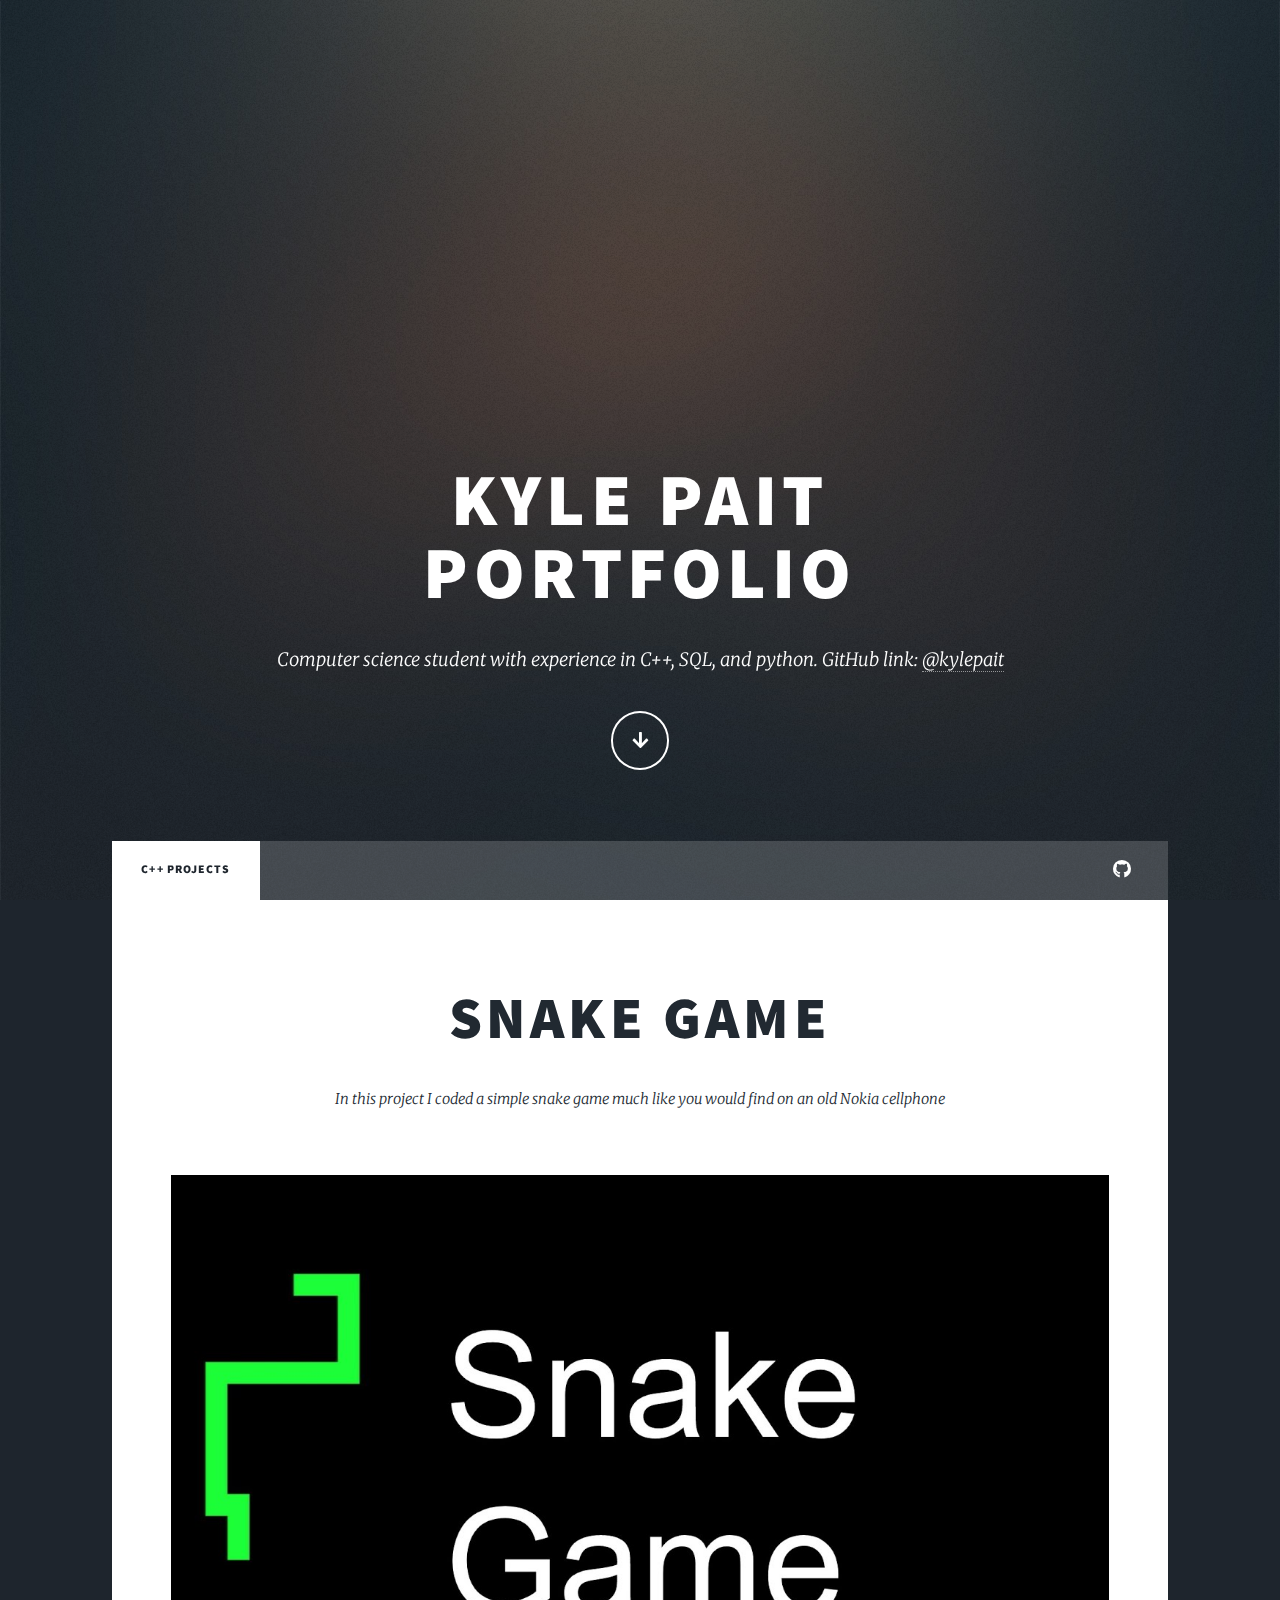
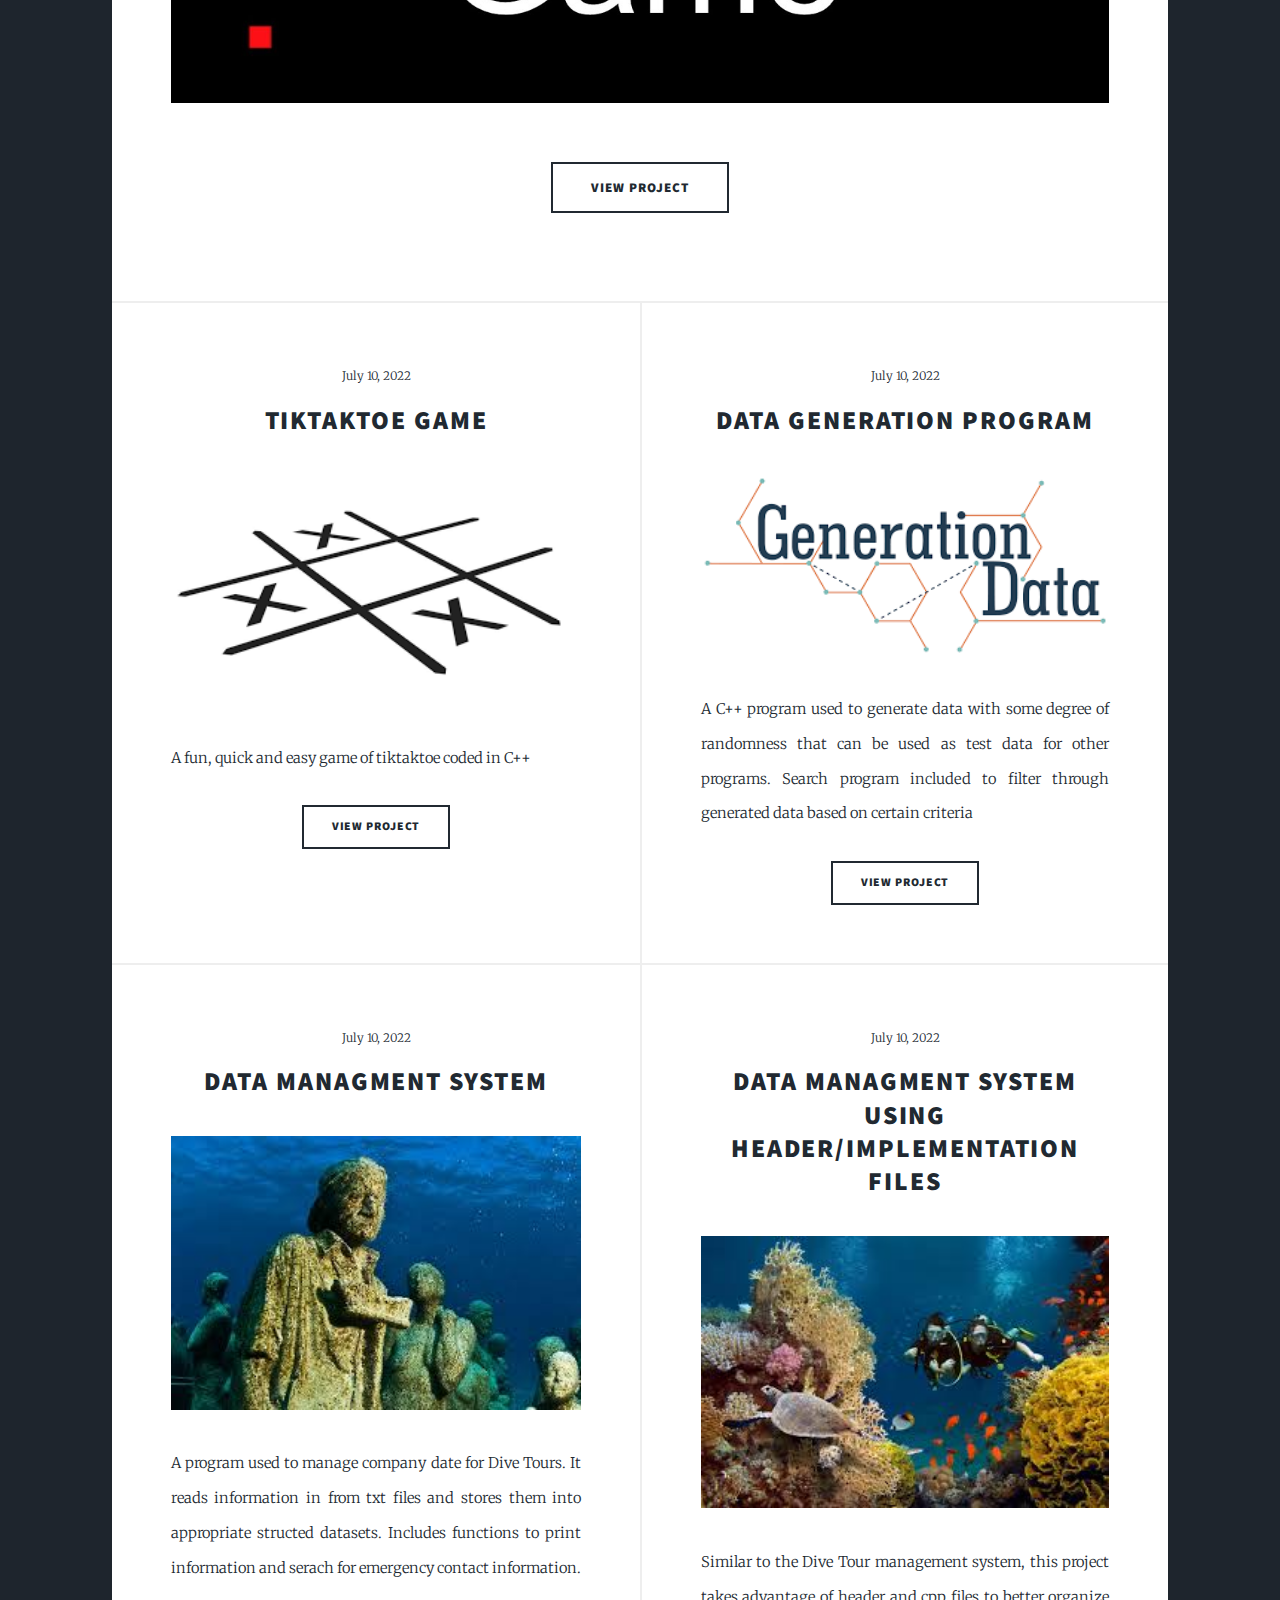
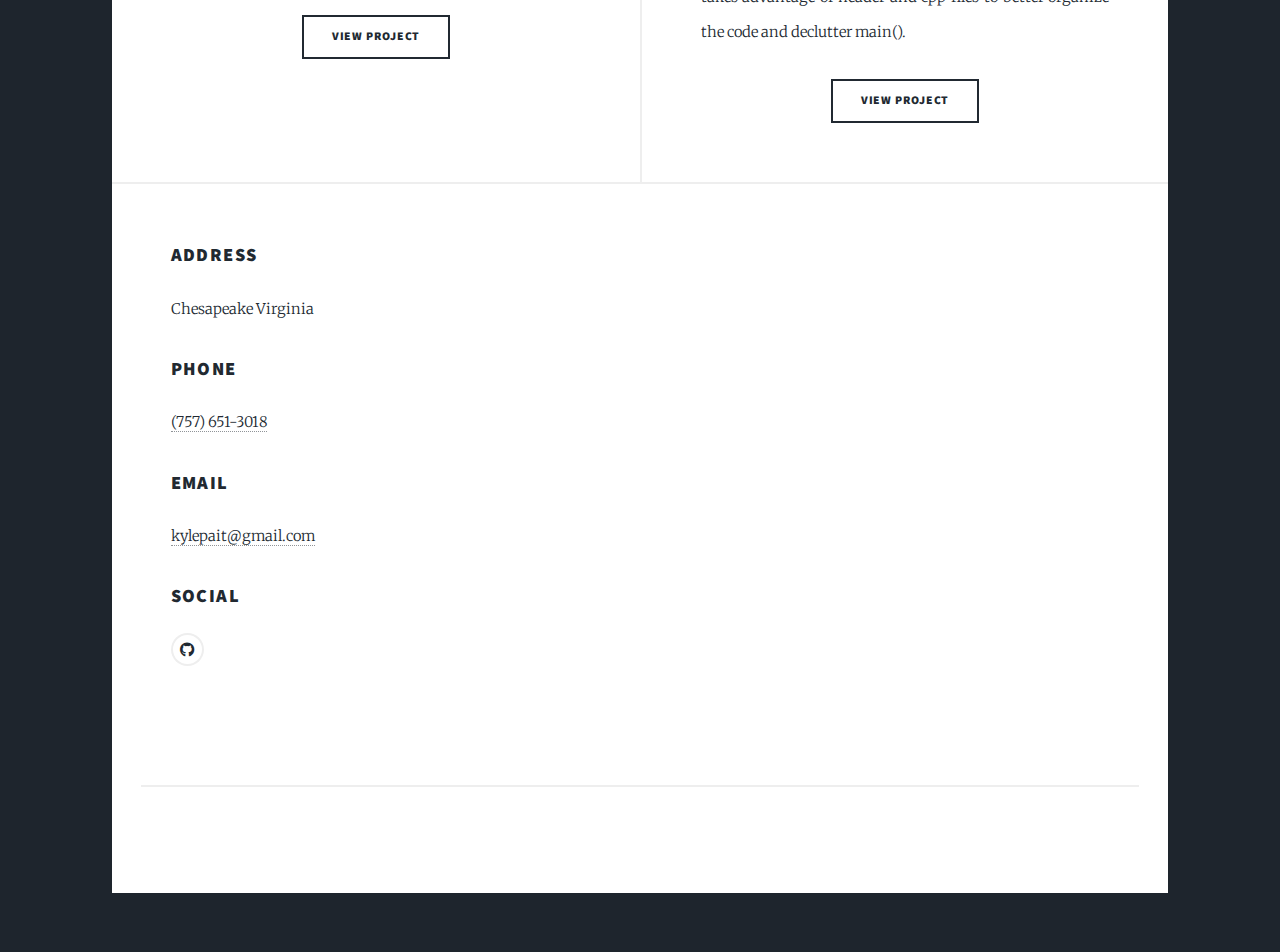
==== index.html @ 6a014886 "Add files via upload" ====
<!DOCTYPE HTML>
<!--
	Massively by HTML5 UP
	html5up.net | @ajlkn
	Free for personal and commercial use under the CCA 3.0 license (html5up.net/license)
-->
<html>
	<head>
		<title>Kyle Pait Portfolio</title>
		<meta charset="utf-8" />
		<meta name="viewport" content="width=device-width, initial-scale=1, user-scalable=no" />
		<link rel="stylesheet" href="assets/css/main.css" />
		<noscript><link rel="stylesheet" href="assets/css/noscript.css" /></noscript>
	</head>
	<body class="is-preload">

		<!-- Wrapper -->
			<div id="wrapper" class="fade-in">

				<!-- Intro -->
					<div id="intro">
						<h1>Kyle Pait<br />
						Portfolio</h1>
						<p>Computer science student with experience in C++, SQL, and python. GitHub link: <a href="https://github.com/kylepait">@kylepait</a>
						
						<ul class="actions">
							<li><a href="#header" class="button icon solid solo fa-arrow-down scrolly">Continue</a></li>
						</ul>
					</div>

				<!-- Header -->
					<header id="header">
						<a href="index.html" class="logo">Welcome</a>
					</header>

				<!-- Nav -->
					<nav id="nav">
						<ul class="links">
							<li class="active"><a href="index.html">C++ Projects</a></li>
							<!-- <li><a href="generic.html">Generic Page</a></li>
							<li><a href="elements.html">Elements Reference</a></li> -->
						</ul>
						<ul class="icons">
							<li><a href="https://github.com/kylepait" class="icon brands fa-github"><span class="label">GitHub</span></a></li>
						</ul>
					</nav>

				<!-- Main -->
					<div id="main">

						<!-- Featured Post -->
							<article class="post featured">
								<header class="major">
									<h2><a href="https://github.com/kylepait/SnakeGame">Snake Game<br />
									</a></h2>
									<p>In this project I coded a simple snake game much
										 like you would find on an old Nokia cellphone</p>
								</header>
								<a href="https://github.com/kylepait/SnakeGame" class="image main"><img src="images/snakegame.jpg" alt="" /></a>
								<ul class="actions special">
									<li><a href="https://github.com/kylepait/SnakeGame" class="button large">View Project</a></li>
								</ul>
							</article>

						<!-- Posts -->
							<section class="posts">
								<article>
									<header>
										<span class="date">July 10, 2022</span>
										<h2><a href="https://github.com/kylepait/TikTakToe-Game">TikTakToe Game<br />
										</a></h2>
									</header>
									<a href="https://github.com/kylepait/TikTakToe-Game" class="image fit"><img src="images/tiktaktoe.png" alt="" /></a>
									<p>A fun, quick and easy game of tiktaktoe coded in C++</p>
									<ul class="actions special">
										<li><a href="https://github.com/kylepait/TikTakToe-Game" class="button">View Project</a></li>
									</ul>
								</article>
								<article>
									<header>
										<span class="date">July 10, 2022</span>
										<h2><a href="https://github.com/kylepait/DataGeneration">Data Generation Program<br />
										</a></h2>
									</header>
									<a href="https://github.com/kylepait/DataGeneration" class="image fit"><img src="images/datageneration.png" alt="" /></a>
									<p>A C++ program used to generate data with some degree of randomness that can be used as test data for other programs.
										 Search program included to filter through generated data based on certain criteria</p>
									<ul class="actions special">
										<li><a href="https://github.com/kylepait/DataGeneration" class="button">View Project</a></li>
									</ul>
								</article>
								<article>
									<header>
										<span class="date">July 10, 2022</span>
										<h2><a href="https://github.com/kylepait/DiveTourManagementSystem">Data Managment System<br />
										</a></h2>
									</header>
									<a href="https://github.com/kylepait/DiveTourManagementSystem" class="image fit"><img src="images/divetours.jpg" alt="" /></a>
									<p>A program used to manage company date for Dive Tours. It reads information in from txt files and stores them into appropriate structed datasets.
										Includes functions to print information and serach for emergency contact information. 
									</p>
									<ul class="actions special">
										<li><a href="https://github.com/kylepait/DiveTourManagementSystem" class="button">View Project</a></li>
									</ul>
								</article>
								<article>
									<header>
										<span class="date">July 10, 2022</span>
										<h2><a href="https://github.com/kylepait/DiveTourManagamentSysytem-2-">Data Managment System Using Header/Implementation Files<br />
										</a></h2>
									</header>
									<a href="https://github.com/kylepait/DiveTourManagamentSysytem-2-" class="image fit"><img src="images/divetours2.jpg" alt="" /></a>
									<p>Similar to the Dive Tour management system, this project takes advantage of header and cpp files to better organize the code and declutter main().</p>
									<ul class="actions special">
										<li><a href="https://github.com/kylepait/DiveTourManagamentSysytem-2-" class="button">View Project</a></li>
									</ul>
								</article>

	

							</section>
							




						<section class="split contact">
							<section class="alt">
								<h3>Address</h3>
								<p>
								Chesapeake Virginia</p>
							</section>
							<section>
								<h3>Phone</h3>
								<p><a href="#">(757) 651-3018</a></p>
							</section>
							<section>
								<h3>Email</h3>
								<p><a href="#">kylepait@gmail.com</a></p>
							</section>
							<section>
								<h3>Social</h3>
								<ul class="icons alt">

									<li><a href="https://github.com/kylepait" class="icon brands alt fa-github"><span class="label">GitHub</span></a></li>
								</ul>
							</section>
						</section>
					</footer>

				<!-- Copyright -->
					<div id="copyright">
						<ul><li>&copy; Untitled</li><li>Design: <a href="https://html5up.net">HTML5 UP</a></li></ul>
					</div>

			</div>

		<!-- Scripts -->
			<script src="assets/js/jquery.min.js"></script>
			<script src="assets/js/jquery.scrollex.min.js"></script>
			<script src="assets/js/jquery.scrolly.min.js"></script>
			<script src="assets/js/browser.min.js"></script>
			<script src="assets/js/breakpoints.min.js"></script>
			<script src="assets/js/util.js"></script>
			<script src="assets/js/main.js"></script>

	</body>
</html>
---- assets/css/main.css ----
@import url(fontawesome-all.min.css);
@import url("https://fonts.googleapis.com/css?family=Merriweather:300,700,300italic,700italic|Source+Sans+Pro:900");

/*
	Massively by HTML5 UP
	html5up.net | @ajlkn
	Free for personal and commercial use under the CCA 3.0 license (html5up.net/license)
*/

html, body, div, span, applet, object,
iframe, h1, h2, h3, h4, h5, h6, p, blockquote,
pre, a, abbr, acronym, address, big, cite,
code, del, dfn, em, img, ins, kbd, q, s, samp,
small, strike, strong, sub, sup, tt, var, b,
u, i, center, dl, dt, dd, ol, ul, li, fieldset,
form, label, legend, table, caption, tbody,
tfoot, thead, tr, th, td, article, aside,
canvas, details, embed, figure, figcaption,
footer, header, hgroup, menu, nav, output, ruby,
section, summary, time, mark, audio, video {
	margin: 0;
	padding: 0;
	border: 0;
	font-size: 100%;
	font: inherit;
	vertical-align: baseline;}

article, aside, details, figcaption, figure,
footer, header, hgroup, menu, nav, section {
	display: block;}

body {
	line-height: 1;
}

ol, ul {
	list-style: none;
}

blockquote, q {
	quotes: none;
}

	blockquote:before, blockquote:after, q:before, q:after {
		content: '';
		content: none;
	}

table {
	border-collapse: collapse;
	border-spacing: 0;
}

body {
	-webkit-text-size-adjust: none;
}

mark {
	background-color: transparent;
	color: inherit;
}

input::-moz-focus-inner {
	border: 0;
	padding: 0;
}

input, select, textarea {
	-moz-appearance: none;
	-webkit-appearance: none;
	-ms-appearance: none;
	appearance: none;
}

/* Basic */

	@-ms-viewport {
		width: device-width;
	}

	body {
		-ms-overflow-style: scrollbar;
	}

	@media screen and (max-width: 480px) {

		html, body {
			min-width: 320px;
		}

	}

	html {
		box-sizing: border-box;
	}

	*, *:before, *:after {
		box-sizing: inherit;
	}

	body {
		background-color: #1e252d;
	}

		body.is-preload *, body.is-preload *:before, body.is-preload *:after {
			-moz-animation: none !important;
			-webkit-animation: none !important;
			-ms-animation: none !important;
			animation: none !important;
			-moz-transition: none !important;
			-webkit-transition: none !important;
			-ms-transition: none !important;
			transition: none !important;
		}

/* Type */

	html {
		font-size: 16pt;
	}

		@media screen and (max-width: 1680px) {

			html {
				font-size: 12pt;
			}

		}

		@media screen and (max-width: 1280px) {

			html {
				font-size: 11pt;
			}

		}

		@media screen and (max-width: 360px) {

			html {
				font-size: 10pt;
			}

		}

	body {
		color: #212931;
	}

	body, input, select, textarea {
		font-family: "Merriweather", Georgia, serif;
		font-weight: 300;
		font-size: 1rem;
		line-height: 2.375;
	}

	a {
		-moz-transition: color 0.2s ease-in-out, background-color 0.2s ease-in-out, border-color 0.2s ease-in-out, box-shadow 0.2s ease-in-out;
		-webkit-transition: color 0.2s ease-in-out, background-color 0.2s ease-in-out, border-color 0.2s ease-in-out, box-shadow 0.2s ease-in-out;
		-ms-transition: color 0.2s ease-in-out, background-color 0.2s ease-in-out, border-color 0.2s ease-in-out, box-shadow 0.2s ease-in-out;
		transition: color 0.2s ease-in-out, background-color 0.2s ease-in-out, border-color 0.2s ease-in-out, box-shadow 0.2s ease-in-out;
		border-bottom: dotted 1px;
		text-decoration: none;
	}

		a:hover {
			border-bottom-color: transparent;
		}

	strong, b {
		font-weight: 600;
	}

	em, i {
		font-style: italic;
	}

	p {
		text-align: justify;
		margin: 0 0 2rem 0;
	}

	h1, h2, h3, h4, h5, h6 {
		font-family: "Source Sans Pro", Helvetica, sans-serif;
		font-weight: 900;
		line-height: 1.5;
		letter-spacing: 0.075em;
		text-transform: uppercase;
		margin: 0 0 1rem 0;
	}

		h1 a, h2 a, h3 a, h4 a, h5 a, h6 a {
			border-bottom: 0;
			color: inherit;
			text-decoration: none;
		}

	h1 {
		font-size: 4rem;
		line-height: 1.1;
		margin: 0 0 2rem 0;
	}

	h2 {
		font-size: 1.75rem;
		line-height: 1.3;
		margin: 0 0 1.5rem 0;
	}

	h3 {
		font-size: 1.25rem;
		margin: 0 0 1.5rem 0;
	}

	h4 {
		font-size: 1rem;
	}

	h5 {
		font-size: 0.9rem;
	}

	h6 {
		font-size: 0.8rem;
	}

	sub {
		font-size: 0.8rem;
		position: relative;
		top: 0.5rem;
	}

	sup {
		font-size: 0.8rem;
		position: relative;
		top: -0.5rem;
	}

	blockquote {
		border-left: solid 4px;
		font-style: italic;
		margin: 0 0 2rem 0;
		padding: 0.5rem 0 0.5rem 2rem;
	}

	code {
		border: solid 2px;
		font-family: "Courier New", monospace;
		font-size: 0.9rem;
		margin: 0 0.25rem;
		padding: 0.25rem 0.65rem;
	}

	pre {
		-webkit-overflow-scrolling: touch;
		font-family: "Courier New", monospace;
		font-size: 0.9rem;
		margin: 0 0 2rem 0;
	}

		pre code {
			display: block;
			line-height: 1.75;
			padding: 1rem 1.5rem;
			overflow-x: auto;
		}

	hr {
		border: 0;
		border-bottom: solid 2px;
		margin: 3rem 0;
	}

		hr.major {
			margin: 5rem 0;
		}

	.align-left {
		text-align: left;
	}

	.align-center {
		text-align: center;
	}

	.align-right {
		text-align: right;
	}

	input, select, textarea {
		color: #212931;
	}

	a {
		color: #212931;
		border-bottom-color: rgba(33, 41, 49, 0.5);
	}

		a:hover {
			border-bottom-color: transparent;
			color: #18bfef !important;
		}

	strong, b {
		color: #212931;
	}

	h1, h2, h3, h4, h5, h6 {
		color: #212931;
	}

	blockquote {
		border-left-color: #eeeeee;
	}

	code {
		background: rgba(220, 220, 220, 0.25);
		border-color: #eeeeee;
	}

	hr {
		border-bottom-color: #eeeeee;
	}

/* Row */

	.row {
		display: flex;
		flex-wrap: wrap;
		box-sizing: border-box;
		align-items: stretch;
	}

		.row > * {
			box-sizing: border-box;
		}

		.row.gtr-uniform > * > :last-child {
			margin-bottom: 0;
		}

		.row.aln-left {
			justify-content: flex-start;
		}

		.row.aln-center {
			justify-content: center;
		}

		.row.aln-right {
			justify-content: flex-end;
		}

		.row.aln-top {
			align-items: flex-start;
		}

		.row.aln-middle {
			align-items: center;
		}

		.row.aln-bottom {
			align-items: flex-end;
		}

		.row > .imp {
			order: -1;
		}

		.row > .col-1 {
			width: 8.33333%;
		}

		.row > .off-1 {
			margin-left: 8.33333%;
		}

		.row > .col-2 {
			width: 16.66667%;
		}

		.row > .off-2 {
			margin-left: 16.66667%;
		}

		.row > .col-3 {
			width: 25%;
		}

		.row > .off-3 {
			margin-left: 25%;
		}

		.row > .col-4 {
			width: 33.33333%;
		}

		.row > .off-4 {
			margin-left: 33.33333%;
		}

		.row > .col-5 {
			width: 41.66667%;
		}

		.row > .off-5 {
			margin-left: 41.66667%;
		}

		.row > .col-6 {
			width: 50%;
		}

		.row > .off-6 {
			margin-left: 50%;
		}

		.row > .col-7 {
			width: 58.33333%;
		}

		.row > .off-7 {
			margin-left: 58.33333%;
		}

		.row > .col-8 {
			width: 66.66667%;
		}

		.row > .off-8 {
			margin-left: 66.66667%;
		}

		.row > .col-9 {
			width: 75%;
		}

		.row > .off-9 {
			margin-left: 75%;
		}

		.row > .col-10 {
			width: 83.33333%;
		}

		.row > .off-10 {
			margin-left: 83.33333%;
		}

		.row > .col-11 {
			width: 91.66667%;
		}

		.row > .off-11 {
			margin-left: 91.66667%;
		}

		.row > .col-12 {
			width: 100%;
		}

		.row > .off-12 {
			margin-left: 100%;
		}

		.row.gtr-0 {
			margin-top: 0;
			margin-left: 0rem;
		}

			.row.gtr-0 > * {
				padding: 0 0 0 0rem;
			}

			.row.gtr-0.gtr-uniform {
				margin-top: 0rem;
			}

				.row.gtr-0.gtr-uniform > * {
					padding-top: 0rem;
				}

		.row.gtr-25 {
			margin-top: 0;
			margin-left: -0.375rem;
		}

			.row.gtr-25 > * {
				padding: 0 0 0 0.375rem;
			}

			.row.gtr-25.gtr-uniform {
				margin-top: -0.375rem;
			}

				.row.gtr-25.gtr-uniform > * {
					padding-top: 0.375rem;
				}

		.row.gtr-50 {
			margin-top: 0;
			margin-left: -0.75rem;
		}

			.row.gtr-50 > * {
				padding: 0 0 0 0.75rem;
			}

			.row.gtr-50.gtr-uniform {
				margin-top: -0.75rem;
			}

				.row.gtr-50.gtr-uniform > * {
					padding-top: 0.75rem;
				}

		.row {
			margin-top: 0;
			margin-left: -1.5rem;
		}

			.row > * {
				padding: 0 0 0 1.5rem;
			}

			.row.gtr-uniform {
				margin-top: -1.5rem;
			}

				.row.gtr-uniform > * {
					padding-top: 1.5rem;
				}

		.row.gtr-150 {
			margin-top: 0;
			margin-left: -2.25rem;
		}

			.row.gtr-150 > * {
				padding: 0 0 0 2.25rem;
			}

			.row.gtr-150.gtr-uniform {
				margin-top: -2.25rem;
			}

				.row.gtr-150.gtr-uniform > * {
					padding-top: 2.25rem;
				}

		.row.gtr-200 {
			margin-top: 0;
			margin-left: -3rem;
		}

			.row.gtr-200 > * {
				padding: 0 0 0 3rem;
			}

			.row.gtr-200.gtr-uniform {
				margin-top: -3rem;
			}

				.row.gtr-200.gtr-uniform > * {
					padding-top: 3rem;
				}

		@media screen and (max-width: 1680px) {

			.row {
				display: flex;
				flex-wrap: wrap;
				box-sizing: border-box;
				align-items: stretch;
			}

				.row > * {
					box-sizing: border-box;
				}

				.row.gtr-uniform > * > :last-child {
					margin-bottom: 0;
				}

				.row.aln-left {
					justify-content: flex-start;
				}

				.row.aln-center {
					justify-content: center;
				}

				.row.aln-right {
					justify-content: flex-end;
				}

				.row.aln-top {
					align-items: flex-start;
				}

				.row.aln-middle {
					align-items: center;
				}

				.row.aln-bottom {
					align-items: flex-end;
				}

				.row > .imp-xlarge {
					order: -1;
				}

				.row > .col-1-xlarge {
					width: 8.33333%;
				}

				.row > .off-1-xlarge {
					margin-left: 8.33333%;
				}

				.row > .col-2-xlarge {
					width: 16.66667%;
				}

				.row > .off-2-xlarge {
					margin-left: 16.66667%;
				}

				.row > .col-3-xlarge {
					width: 25%;
				}

				.row > .off-3-xlarge {
					margin-left: 25%;
				}

				.row > .col-4-xlarge {
					width: 33.33333%;
				}

				.row > .off-4-xlarge {
					margin-left: 33.33333%;
				}

				.row > .col-5-xlarge {
					width: 41.66667%;
				}

				.row > .off-5-xlarge {
					margin-left: 41.66667%;
				}

				.row > .col-6-xlarge {
					width: 50%;
				}

				.row > .off-6-xlarge {
					margin-left: 50%;
				}

				.row > .col-7-xlarge {
					width: 58.33333%;
				}

				.row > .off-7-xlarge {
					margin-left: 58.33333%;
				}

				.row > .col-8-xlarge {
					width: 66.66667%;
				}

				.row > .off-8-xlarge {
					margin-left: 66.66667%;
				}

				.row > .col-9-xlarge {
					width: 75%;
				}

				.row > .off-9-xlarge {
					margin-left: 75%;
				}

				.row > .col-10-xlarge {
					width: 83.33333%;
				}

				.row > .off-10-xlarge {
					margin-left: 83.33333%;
				}

				.row > .col-11-xlarge {
					width: 91.66667%;
				}

				.row > .off-11-xlarge {
					margin-left: 91.66667%;
				}

				.row > .col-12-xlarge {
					width: 100%;
				}

				.row > .off-12-xlarge {
					margin-left: 100%;
				}

				.row.gtr-0 {
					margin-top: 0;
					margin-left: 0rem;
				}

					.row.gtr-0 > * {
						padding: 0 0 0 0rem;
					}

					.row.gtr-0.gtr-uniform {
						margin-top: 0rem;
					}

						.row.gtr-0.gtr-uniform > * {
							padding-top: 0rem;
						}

				.row.gtr-25 {
					margin-top: 0;
					margin-left: -0.375rem;
				}

					.row.gtr-25 > * {
						padding: 0 0 0 0.375rem;
					}

					.row.gtr-25.gtr-uniform {
						margin-top: -0.375rem;
					}

						.row.gtr-25.gtr-uniform > * {
							padding-top: 0.375rem;
						}

				.row.gtr-50 {
					margin-top: 0;
					margin-left: -0.75rem;
				}

					.row.gtr-50 > * {
						padding: 0 0 0 0.75rem;
					}

					.row.gtr-50.gtr-uniform {
						margin-top: -0.75rem;
					}

						.row.gtr-50.gtr-uniform > * {
							padding-top: 0.75rem;
						}

				.row {
					margin-top: 0;
					margin-left: -1.5rem;
				}

					.row > * {
						padding: 0 0 0 1.5rem;
					}

					.row.gtr-uniform {
						margin-top: -1.5rem;
					}

						.row.gtr-uniform > * {
							padding-top: 1.5rem;
						}

				.row.gtr-150 {
					margin-top: 0;
					margin-left: -2.25rem;
				}

					.row.gtr-150 > * {
						padding: 0 0 0 2.25rem;
					}

					.row.gtr-150.gtr-uniform {
						margin-top: -2.25rem;
					}

						.row.gtr-150.gtr-uniform > * {
							padding-top: 2.25rem;
						}

				.row.gtr-200 {
					margin-top: 0;
					margin-left: -3rem;
				}

					.row.gtr-200 > * {
						padding: 0 0 0 3rem;
					}

					.row.gtr-200.gtr-uniform {
						margin-top: -3rem;
					}

						.row.gtr-200.gtr-uniform > * {
							padding-top: 3rem;
						}

		}

		@media screen and (max-width: 1280px) {

			.row {
				display: flex;
				flex-wrap: wrap;
				box-sizing: border-box;
				align-items: stretch;
			}

				.row > * {
					box-sizing: border-box;
				}

				.row.gtr-uniform > * > :last-child {
					margin-bottom: 0;
				}

				.row.aln-left {
					justify-content: flex-start;
				}

				.row.aln-center {
					justify-content: center;
				}

				.row.aln-right {
					justify-content: flex-end;
				}

				.row.aln-top {
					align-items: flex-start;
				}

				.row.aln-middle {
					align-items: center;
				}

				.row.aln-bottom {
					align-items: flex-end;
				}

				.row > .imp-large {
					order: -1;
				}

				.row > .col-1-large {
					width: 8.33333%;
				}

				.row > .off-1-large {
					margin-left: 8.33333%;
				}

				.row > .col-2-large {
					width: 16.66667%;
				}

				.row > .off-2-large {
					margin-left: 16.66667%;
				}

				.row > .col-3-large {
					width: 25%;
				}

				.row > .off-3-large {
					margin-left: 25%;
				}

				.row > .col-4-large {
					width: 33.33333%;
				}

				.row > .off-4-large {
					margin-left: 33.33333%;
				}

				.row > .col-5-large {
					width: 41.66667%;
				}

				.row > .off-5-large {
					margin-left: 41.66667%;
				}

				.row > .col-6-large {
					width: 50%;
				}

				.row > .off-6-large {
					margin-left: 50%;
				}

				.row > .col-7-large {
					width: 58.33333%;
				}

				.row > .off-7-large {
					margin-left: 58.33333%;
				}

				.row > .col-8-large {
					width: 66.66667%;
				}

				.row > .off-8-large {
					margin-left: 66.66667%;
				}

				.row > .col-9-large {
					width: 75%;
				}

				.row > .off-9-large {
					margin-left: 75%;
				}

				.row > .col-10-large {
					width: 83.33333%;
				}

				.row > .off-10-large {
					margin-left: 83.33333%;
				}

				.row > .col-11-large {
					width: 91.66667%;
				}

				.row > .off-11-large {
					margin-left: 91.66667%;
				}

				.row > .col-12-large {
					width: 100%;
				}

				.row > .off-12-large {
					margin-left: 100%;
				}

				.row.gtr-0 {
					margin-top: 0;
					margin-left: 0rem;
				}

					.row.gtr-0 > * {
						padding: 0 0 0 0rem;
					}

					.row.gtr-0.gtr-uniform {
						margin-top: 0rem;
					}

						.row.gtr-0.gtr-uniform > * {
							padding-top: 0rem;
						}

				.row.gtr-25 {
					margin-top: 0;
					margin-left: -0.375rem;
				}

					.row.gtr-25 > * {
						padding: 0 0 0 0.375rem;
					}

					.row.gtr-25.gtr-uniform {
						margin-top: -0.375rem;
					}

						.row.gtr-25.gtr-uniform > * {
							padding-top: 0.375rem;
						}

				.row.gtr-50 {
					margin-top: 0;
					margin-left: -0.75rem;
				}

					.row.gtr-50 > * {
						padding: 0 0 0 0.75rem;
					}

					.row.gtr-50.gtr-uniform {
						margin-top: -0.75rem;
					}

						.row.gtr-50.gtr-uniform > * {
							padding-top: 0.75rem;
						}

				.row {
					margin-top: 0;
					margin-left: -1.5rem;
				}

					.row > * {
						padding: 0 0 0 1.5rem;
					}

					.row.gtr-uniform {
						margin-top: -1.5rem;
					}

						.row.gtr-uniform > * {
							padding-top: 1.5rem;
						}

				.row.gtr-150 {
					margin-top: 0;
					margin-left: -2.25rem;
				}

					.row.gtr-150 > * {
						padding: 0 0 0 2.25rem;
					}

					.row.gtr-150.gtr-uniform {
						margin-top: -2.25rem;
					}

						.row.gtr-150.gtr-uniform > * {
							padding-top: 2.25rem;
						}

				.row.gtr-200 {
					margin-top: 0;
					margin-left: -3rem;
				}

					.row.gtr-200 > * {
						padding: 0 0 0 3rem;
					}

					.row.gtr-200.gtr-uniform {
						margin-top: -3rem;
					}

						.row.gtr-200.gtr-uniform > * {
							padding-top: 3rem;
						}

		}

		@media screen and (max-width: 980px) {

			.row {
				display: flex;
				flex-wrap: wrap;
				box-sizing: border-box;
				align-items: stretch;
			}

				.row > * {
					box-sizing: border-box;
				}

				.row.gtr-uniform > * > :last-child {
					margin-bottom: 0;
				}

				.row.aln-left {
					justify-content: flex-start;
				}

				.row.aln-center {
					justify-content: center;
				}

				.row.aln-right {
					justify-content: flex-end;
				}

				.row.aln-top {
					align-items: flex-start;
				}

				.row.aln-middle {
					align-items: center;
				}

				.row.aln-bottom {
					align-items: flex-end;
				}

				.row > .imp-medium {
					order: -1;
				}

				.row > .col-1-medium {
					width: 8.33333%;
				}

				.row > .off-1-medium {
					margin-left: 8.33333%;
				}

				.row > .col-2-medium {
					width: 16.66667%;
				}

				.row > .off-2-medium {
					margin-left: 16.66667%;
				}

				.row > .col-3-medium {
					width: 25%;
				}

				.row > .off-3-medium {
					margin-left: 25%;
				}

				.row > .col-4-medium {
					width: 33.33333%;
				}

				.row > .off-4-medium {
					margin-left: 33.33333%;
				}

				.row > .col-5-medium {
					width: 41.66667%;
				}

				.row > .off-5-medium {
					margin-left: 41.66667%;
				}

				.row > .col-6-medium {
					width: 50%;
				}

				.row > .off-6-medium {
					margin-left: 50%;
				}

				.row > .col-7-medium {
					width: 58.33333%;
				}

				.row > .off-7-medium {
					margin-left: 58.33333%;
				}

				.row > .col-8-medium {
					width: 66.66667%;
				}

				.row > .off-8-medium {
					margin-left: 66.66667%;
				}

				.row > .col-9-medium {
					width: 75%;
				}

				.row > .off-9-medium {
					margin-left: 75%;
				}

				.row > .col-10-medium {
					width: 83.33333%;
				}

				.row > .off-10-medium {
					margin-left: 83.33333%;
				}

				.row > .col-11-medium {
					width: 91.66667%;
				}

				.row > .off-11-medium {
					margin-left: 91.66667%;
				}

				.row > .col-12-medium {
					width: 100%;
				}

				.row > .off-12-medium {
					margin-left: 100%;
				}

				.row.gtr-0 {
					margin-top: 0;
					margin-left: 0rem;
				}

					.row.gtr-0 > * {
						padding: 0 0 0 0rem;
					}

					.row.gtr-0.gtr-uniform {
						margin-top: 0rem;
					}

						.row.gtr-0.gtr-uniform > * {
							padding-top: 0rem;
						}

				.row.gtr-25 {
					margin-top: 0;
					margin-left: -0.375rem;
				}

					.row.gtr-25 > * {
						padding: 0 0 0 0.375rem;
					}

					.row.gtr-25.gtr-uniform {
						margin-top: -0.375rem;
					}

						.row.gtr-25.gtr-uniform > * {
							padding-top: 0.375rem;
						}

				.row.gtr-50 {
					margin-top: 0;
					margin-left: -0.75rem;
				}

					.row.gtr-50 > * {
						padding: 0 0 0 0.75rem;
					}

					.row.gtr-50.gtr-uniform {
						margin-top: -0.75rem;
					}

						.row.gtr-50.gtr-uniform > * {
							padding-top: 0.75rem;
						}

				.row {
					margin-top: 0;
					margin-left: -1.5rem;
				}

					.row > * {
						padding: 0 0 0 1.5rem;
					}

					.row.gtr-uniform {
						margin-top: -1.5rem;
					}

						.row.gtr-uniform > * {
							padding-top: 1.5rem;
						}

				.row.gtr-150 {
					margin-top: 0;
					margin-left: -2.25rem;
				}

					.row.gtr-150 > * {
						padding: 0 0 0 2.25rem;
					}

					.row.gtr-150.gtr-uniform {
						margin-top: -2.25rem;
					}

						.row.gtr-150.gtr-uniform > * {
							padding-top: 2.25rem;
						}

				.row.gtr-200 {
					margin-top: 0;
					margin-left: -3rem;
				}

					.row.gtr-200 > * {
						padding: 0 0 0 3rem;
					}

					.row.gtr-200.gtr-uniform {
						margin-top: -3rem;
					}

						.row.gtr-200.gtr-uniform > * {
							padding-top: 3rem;
						}

		}

		@media screen and (max-width: 736px) {

			.row {
				display: flex;
				flex-wrap: wrap;
				box-sizing: border-box;
				align-items: stretch;
			}

				.row > * {
					box-sizing: border-box;
				}

				.row.gtr-uniform > * > :last-child {
					margin-bottom: 0;
				}

				.row.aln-left {
					justify-content: flex-start;
				}

				.row.aln-center {
					justify-content: center;
				}

				.row.aln-right {
					justify-content: flex-end;
				}

				.row.aln-top {
					align-items: flex-start;
				}

				.row.aln-middle {
					align-items: center;
				}

				.row.aln-bottom {
					align-items: flex-end;
				}

				.row > .imp-small {
					order: -1;
				}

				.row > .col-1-small {
					width: 8.33333%;
				}

				.row > .off-1-small {
					margin-left: 8.33333%;
				}

				.row > .col-2-small {
					width: 16.66667%;
				}

				.row > .off-2-small {
					margin-left: 16.66667%;
				}

				.row > .col-3-small {
					width: 25%;
				}

				.row > .off-3-small {
					margin-left: 25%;
				}

				.row > .col-4-small {
					width: 33.33333%;
				}

				.row > .off-4-small {
					margin-left: 33.33333%;
				}

				.row > .col-5-small {
					width: 41.66667%;
				}

				.row > .off-5-small {
					margin-left: 41.66667%;
				}

				.row > .col-6-small {
					width: 50%;
				}

				.row > .off-6-small {
					margin-left: 50%;
				}

				.row > .col-7-small {
					width: 58.33333%;
				}

				.row > .off-7-small {
					margin-left: 58.33333%;
				}

				.row > .col-8-small {
					width: 66.66667%;
				}

				.row > .off-8-small {
					margin-left: 66.66667%;
				}

				.row > .col-9-small {
					width: 75%;
				}

				.row > .off-9-small {
					margin-left: 75%;
				}

				.row > .col-10-small {
					width: 83.33333%;
				}

				.row > .off-10-small {
					margin-left: 83.33333%;
				}

				.row > .col-11-small {
					width: 91.66667%;
				}

				.row > .off-11-small {
					margin-left: 91.66667%;
				}

				.row > .col-12-small {
					width: 100%;
				}

				.row > .off-12-small {
					margin-left: 100%;
				}

				.row.gtr-0 {
					margin-top: 0;
					margin-left: 0rem;
				}

					.row.gtr-0 > * {
						padding: 0 0 0 0rem;
					}

					.row.gtr-0.gtr-uniform {
						margin-top: 0rem;
					}

						.row.gtr-0.gtr-uniform > * {
							padding-top: 0rem;
						}

				.row.gtr-25 {
					margin-top: 0;
					margin-left: -0.375rem;
				}

					.row.gtr-25 > * {
						padding: 0 0 0 0.375rem;
					}

					.row.gtr-25.gtr-uniform {
						margin-top: -0.375rem;
					}

						.row.gtr-25.gtr-uniform > * {
							padding-top: 0.375rem;
						}

				.row.gtr-50 {
					margin-top: 0;
					margin-left: -0.75rem;
				}

					.row.gtr-50 > * {
						padding: 0 0 0 0.75rem;
					}

					.row.gtr-50.gtr-uniform {
						margin-top: -0.75rem;
					}

						.row.gtr-50.gtr-uniform > * {
							padding-top: 0.75rem;
						}

				.row {
					margin-top: 0;
					margin-left: -1.5rem;
				}

					.row > * {
						padding: 0 0 0 1.5rem;
					}

					.row.gtr-uniform {
						margin-top: -1.5rem;
					}

						.row.gtr-uniform > * {
							padding-top: 1.5rem;
						}

				.row.gtr-150 {
					margin-top: 0;
					margin-left: -2.25rem;
				}

					.row.gtr-150 > * {
						padding: 0 0 0 2.25rem;
					}

					.row.gtr-150.gtr-uniform {
						margin-top: -2.25rem;
					}

						.row.gtr-150.gtr-uniform > * {
							padding-top: 2.25rem;
						}

				.row.gtr-200 {
					margin-top: 0;
					margin-left: -3rem;
				}

					.row.gtr-200 > * {
						padding: 0 0 0 3rem;
					}

					.row.gtr-200.gtr-uniform {
						margin-top: -3rem;
					}

						.row.gtr-200.gtr-uniform > * {
							padding-top: 3rem;
						}

		}

		@media screen and (max-width: 480px) {

			.row {
				display: flex;
				flex-wrap: wrap;
				box-sizing: border-box;
				align-items: stretch;
			}

				.row > * {
					box-sizing: border-box;
				}

				.row.gtr-uniform > * > :last-child {
					margin-bottom: 0;
				}

				.row.aln-left {
					justify-content: flex-start;
				}

				.row.aln-center {
					justify-content: center;
				}

				.row.aln-right {
					justify-content: flex-end;
				}

				.row.aln-top {
					align-items: flex-start;
				}

				.row.aln-middle {
					align-items: center;
				}

				.row.aln-bottom {
					align-items: flex-end;
				}

				.row > .imp-xsmall {
					order: -1;
				}

				.row > .col-1-xsmall {
					width: 8.33333%;
				}

				.row > .off-1-xsmall {
					margin-left: 8.33333%;
				}

				.row > .col-2-xsmall {
					width: 16.66667%;
				}

				.row > .off-2-xsmall {
					margin-left: 16.66667%;
				}

				.row > .col-3-xsmall {
					width: 25%;
				}

				.row > .off-3-xsmall {
					margin-left: 25%;
				}

				.row > .col-4-xsmall {
					width: 33.33333%;
				}

				.row > .off-4-xsmall {
					margin-left: 33.33333%;
				}

				.row > .col-5-xsmall {
					width: 41.66667%;
				}

				.row > .off-5-xsmall {
					margin-left: 41.66667%;
				}

				.row > .col-6-xsmall {
					width: 50%;
				}

				.row > .off-6-xsmall {
					margin-left: 50%;
				}

				.row > .col-7-xsmall {
					width: 58.33333%;
				}

				.row > .off-7-xsmall {
					margin-left: 58.33333%;
				}

				.row > .col-8-xsmall {
					width: 66.66667%;
				}

				.row > .off-8-xsmall {
					margin-left: 66.66667%;
				}

				.row > .col-9-xsmall {
					width: 75%;
				}

				.row > .off-9-xsmall {
					margin-left: 75%;
				}

				.row > .col-10-xsmall {
					width: 83.33333%;
				}

				.row > .off-10-xsmall {
					margin-left: 83.33333%;
				}

				.row > .col-11-xsmall {
					width: 91.66667%;
				}

				.row > .off-11-xsmall {
					margin-left: 91.66667%;
				}

				.row > .col-12-xsmall {
					width: 100%;
				}

				.row > .off-12-xsmall {
					margin-left: 100%;
				}

				.row.gtr-0 {
					margin-top: 0;
					margin-left: 0rem;
				}

					.row.gtr-0 > * {
						padding: 0 0 0 0rem;
					}

					.row.gtr-0.gtr-uniform {
						margin-top: 0rem;
					}

						.row.gtr-0.gtr-uniform > * {
							padding-top: 0rem;
						}

				.row.gtr-25 {
					margin-top: 0;
					margin-left: -0.375rem;
				}

					.row.gtr-25 > * {
						padding: 0 0 0 0.375rem;
					}

					.row.gtr-25.gtr-uniform {
						margin-top: -0.375rem;
					}

						.row.gtr-25.gtr-uniform > * {
							padding-top: 0.375rem;
						}

				.row.gtr-50 {
					margin-top: 0;
					margin-left: -0.75rem;
				}

					.row.gtr-50 > * {
						padding: 0 0 0 0.75rem;
					}

					.row.gtr-50.gtr-uniform {
						margin-top: -0.75rem;
					}

						.row.gtr-50.gtr-uniform > * {
							padding-top: 0.75rem;
						}

				.row {
					margin-top: 0;
					margin-left: -1.5rem;
				}

					.row > * {
						padding: 0 0 0 1.5rem;
					}

					.row.gtr-uniform {
						margin-top: -1.5rem;
					}

						.row.gtr-uniform > * {
							padding-top: 1.5rem;
						}

				.row.gtr-150 {
					margin-top: 0;
					margin-left: -2.25rem;
				}

					.row.gtr-150 > * {
						padding: 0 0 0 2.25rem;
					}

					.row.gtr-150.gtr-uniform {
						margin-top: -2.25rem;
					}

						.row.gtr-150.gtr-uniform > * {
							padding-top: 2.25rem;
						}

				.row.gtr-200 {
					margin-top: 0;
					margin-left: -3rem;
				}

					.row.gtr-200 > * {
						padding: 0 0 0 3rem;
					}

					.row.gtr-200.gtr-uniform {
						margin-top: -3rem;
					}

						.row.gtr-200.gtr-uniform > * {
							padding-top: 3rem;
						}

		}

		@media screen and (max-width: 360px) {

			.row {
				display: flex;
				flex-wrap: wrap;
				box-sizing: border-box;
				align-items: stretch;
			}

				.row > * {
					box-sizing: border-box;
				}

				.row.gtr-uniform > * > :last-child {
					margin-bottom: 0;
				}

				.row.aln-left {
					justify-content: flex-start;
				}

				.row.aln-center {
					justify-content: center;
				}

				.row.aln-right {
					justify-content: flex-end;
				}

				.row.aln-top {
					align-items: flex-start;
				}

				.row.aln-middle {
					align-items: center;
				}

				.row.aln-bottom {
					align-items: flex-end;
				}

				.row > .imp-xxsmall {
					order: -1;
				}

				.row > .col-1-xxsmall {
					width: 8.33333%;
				}

				.row > .off-1-xxsmall {
					margin-left: 8.33333%;
				}

				.row > .col-2-xxsmall {
					width: 16.66667%;
				}

				.row > .off-2-xxsmall {
					margin-left: 16.66667%;
				}

				.row > .col-3-xxsmall {
					width: 25%;
				}

				.row > .off-3-xxsmall {
					margin-left: 25%;
				}

				.row > .col-4-xxsmall {
					width: 33.33333%;
				}

				.row > .off-4-xxsmall {
					margin-left: 33.33333%;
				}

				.row > .col-5-xxsmall {
					width: 41.66667%;
				}

				.row > .off-5-xxsmall {
					margin-left: 41.66667%;
				}

				.row > .col-6-xxsmall {
					width: 50%;
				}

				.row > .off-6-xxsmall {
					margin-left: 50%;
				}

				.row > .col-7-xxsmall {
					width: 58.33333%;
				}

				.row > .off-7-xxsmall {
					margin-left: 58.33333%;
				}

				.row > .col-8-xxsmall {
					width: 66.66667%;
				}

				.row > .off-8-xxsmall {
					margin-left: 66.66667%;
				}

				.row > .col-9-xxsmall {
					width: 75%;
				}

				.row > .off-9-xxsmall {
					margin-left: 75%;
				}

				.row > .col-10-xxsmall {
					width: 83.33333%;
				}

				.row > .off-10-xxsmall {
					margin-left: 83.33333%;
				}

				.row > .col-11-xxsmall {
					width: 91.66667%;
				}

				.row > .off-11-xxsmall {
					margin-left: 91.66667%;
				}

				.row > .col-12-xxsmall {
					width: 100%;
				}

				.row > .off-12-xxsmall {
					margin-left: 100%;
				}

				.row.gtr-0 {
					margin-top: 0;
					margin-left: 0rem;
				}

					.row.gtr-0 > * {
						padding: 0 0 0 0rem;
					}

					.row.gtr-0.gtr-uniform {
						margin-top: 0rem;
					}

						.row.gtr-0.gtr-uniform > * {
							padding-top: 0rem;
						}

				.row.gtr-25 {
					margin-top: 0;
					margin-left: -0.375rem;
				}

					.row.gtr-25 > * {
						padding: 0 0 0 0.375rem;
					}

					.row.gtr-25.gtr-uniform {
						margin-top: -0.375rem;
					}

						.row.gtr-25.gtr-uniform > * {
							padding-top: 0.375rem;
						}

				.row.gtr-50 {
					margin-top: 0;
					margin-left: -0.75rem;
				}

					.row.gtr-50 > * {
						padding: 0 0 0 0.75rem;
					}

					.row.gtr-50.gtr-uniform {
						margin-top: -0.75rem;
					}

						.row.gtr-50.gtr-uniform > * {
							padding-top: 0.75rem;
						}

				.row {
					margin-top: 0;
					margin-left: -1.5rem;
				}

					.row > * {
						padding: 0 0 0 1.5rem;
					}

					.row.gtr-uniform {
						margin-top: -1.5rem;
					}

						.row.gtr-uniform > * {
							padding-top: 1.5rem;
						}

				.row.gtr-150 {
					margin-top: 0;
					margin-left: -2.25rem;
				}

					.row.gtr-150 > * {
						padding: 0 0 0 2.25rem;
					}

					.row.gtr-150.gtr-uniform {
						margin-top: -2.25rem;
					}

						.row.gtr-150.gtr-uniform > * {
							padding-top: 2.25rem;
						}

				.row.gtr-200 {
					margin-top: 0;
					margin-left: -3rem;
				}

					.row.gtr-200 > * {
						padding: 0 0 0 3rem;
					}

					.row.gtr-200.gtr-uniform {
						margin-top: -3rem;
					}

						.row.gtr-200.gtr-uniform > * {
							padding-top: 3rem;
						}

		}

/* Box */

	.box {
		border: solid 2px;
		margin-bottom: 2rem;
		padding: 1.5rem;
	}

		.box > :last-child,
		.box > :last-child > :last-child,
		.box > :last-child > :last-child > :last-child {
			margin-bottom: 0;
		}

		.box.alt {
			border: 0;
			border-radius: 0;
			padding: 0;
		}

	.box {
		border-color: #eeeeee;
	}

/* Button */

	input[type="submit"],
	input[type="reset"],
	input[type="button"],
	button,
	.button {
		-moz-appearance: none;
		-webkit-appearance: none;
		-ms-appearance: none;
		appearance: none;
		-moz-transition: background-color 0.2s ease-in-out, box-shadow 0.2s ease-in-out, color 0.2s ease-in-out;
		-webkit-transition: background-color 0.2s ease-in-out, box-shadow 0.2s ease-in-out, color 0.2s ease-in-out;
		-ms-transition: background-color 0.2s ease-in-out, box-shadow 0.2s ease-in-out, color 0.2s ease-in-out;
		transition: background-color 0.2s ease-in-out, box-shadow 0.2s ease-in-out, color 0.2s ease-in-out;
		border: 0;
		border-radius: 0;
		cursor: pointer;
		display: inline-block;
		font-family: "Source Sans Pro", Helvetica, sans-serif;
		font-size: 0.8rem;
		font-weight: 900;
		letter-spacing: 0.075em;
		height: 3rem;
		line-height: 3rem;
		padding: 0 2rem;
		text-align: center;
		text-decoration: none;
		text-transform: uppercase;
		white-space: nowrap;
	}

		input[type="submit"].icon:before,
		input[type="reset"].icon:before,
		input[type="button"].icon:before,
		button.icon:before,
		.button.icon:before {
			margin-right: 0.5rem;
		}

		input[type="submit"].icon.solo,
		input[type="reset"].icon.solo,
		input[type="button"].icon.solo,
		button.icon.solo,
		.button.icon.solo {
			position: relative;
			width: 4rem;
			height: 4rem;
			line-height: 4rem;
			border-radius: 4rem;
			text-indent: 4rem;
			overflow: hidden;
			padding: 0;
			white-space: nowrap;
		}

			input[type="submit"].icon.solo:before,
			input[type="reset"].icon.solo:before,
			input[type="button"].icon.solo:before,
			button.icon.solo:before,
			.button.icon.solo:before {
				position: absolute;
				display: block;
				top: 0;
				left: 0;
				width: inherit;
				height: inherit;
				line-height: inherit;
				font-size: 1.25rem;
				margin-right: 0;
				text-align: center;
				text-indent: 0;
			}

		input[type="submit"].fit,
		input[type="reset"].fit,
		input[type="button"].fit,
		button.fit,
		.button.fit {
			width: 100%;
		}

		input[type="submit"].small,
		input[type="reset"].small,
		input[type="button"].small,
		button.small,
		.button.small {
			font-size: 0.7rem;
			height: 2.5rem;
			line-height: 2.5rem;
			padding: 0 1.5rem;
		}

		input[type="submit"].large,
		input[type="reset"].large,
		input[type="button"].large,
		button.large,
		.button.large {
			font-size: 0.9rem;
			height: 3.5rem;
			line-height: 3.5rem;
			padding: 0 2.75rem;
		}

		@media screen and (max-width: 980px) {

			input[type="submit"],
			input[type="reset"],
			input[type="button"],
			button,
			.button {
				font-size: 0.9rem;
				height: 3.25rem;
				line-height: 3.25rem;
			}

				input[type="submit"].large,
				input[type="reset"].large,
				input[type="button"].large,
				button.large,
				.button.large {
					font-size: 1rem;
					height: 3.75rem;
					line-height: 3.75rem;
				}

		}

		input[type="submit"].disabled, input[type="submit"]:disabled,
		input[type="reset"].disabled,
		input[type="reset"]:disabled,
		input[type="button"].disabled,
		input[type="button"]:disabled,
		button.disabled,
		button:disabled,
		.button.disabled,
		.button:disabled {
			pointer-events: none;
			opacity: 0.25;
		}

	input[type="submit"],
	input[type="reset"],
	input[type="button"],
	button,
	.button {
		background-color: transparent;
		box-shadow: inset 0 0 0 2px #212931;
		color: #212931 !important;
	}

		input[type="submit"]:hover,
		input[type="reset"]:hover,
		input[type="button"]:hover,
		button:hover,
		.button:hover {
			box-shadow: inset 0 0 0 2px #18bfef;
			color: #18bfef !important;
		}

		input[type="submit"].primary,
		input[type="reset"].primary,
		input[type="button"].primary,
		button.primary,
		.button.primary {
			background-color: #212931;
			box-shadow: none;
			color: #ffffff !important;
		}

			input[type="submit"].primary:hover,
			input[type="reset"].primary:hover,
			input[type="button"].primary:hover,
			button.primary:hover,
			.button.primary:hover {
				background-color: #18bfef;
			}

/* Form */

	form {
		margin: 0 0 2rem 0;
	}

		form > :last-child {
			margin-bottom: 0;
		}

		form > .fields {
			display: -moz-flex;
			display: -webkit-flex;
			display: -ms-flex;
			display: flex;
			-moz-flex-wrap: wrap;
			-webkit-flex-wrap: wrap;
			-ms-flex-wrap: wrap;
			flex-wrap: wrap;
			width: calc(100% + 3rem);
			margin: -1.5rem 0 2rem -1.5rem;
		}

			form > .fields > .field {
				-moz-flex-grow: 0;
				-webkit-flex-grow: 0;
				-ms-flex-grow: 0;
				flex-grow: 0;
				-moz-flex-shrink: 0;
				-webkit-flex-shrink: 0;
				-ms-flex-shrink: 0;
				flex-shrink: 0;
				padding: 1.5rem 0 0 1.5rem;
				width: calc(100% - 1.5rem);
			}

				form > .fields > .field.half {
					width: calc(50% - 0.75rem);
				}

				form > .fields > .field.third {
					width: calc(100%/3 - 0.5rem);
				}

				form > .fields > .field.quarter {
					width: calc(25% - 0.375rem);
				}

		@media screen and (max-width: 480px) {

			form > .fields {
				width: calc(100% + 3rem);
				margin: -1.5rem 0 2rem -1.5rem;
			}

				form > .fields > .field {
					padding: 1.5rem 0 0 1.5rem;
					width: calc(100% - 1.5rem);
				}

					form > .fields > .field.half {
						width: calc(100% - 1.5rem);
					}

					form > .fields > .field.third {
						width: calc(100% - 1.5rem);
					}

					form > .fields > .field.quarter {
						width: calc(100% - 1.5rem);
					}

		}

	label {
		display: block;
		font-family: "Source Sans Pro", Helvetica, sans-serif;
		font-weight: 900;
		line-height: 1.5;
		letter-spacing: 0.075em;
		font-size: 0.8rem;
		text-transform: uppercase;
		margin: 0 0 0.75rem 0;
	}

		@media screen and (max-width: 980px) {

			label {
				font-size: 0.9rem;
			}

		}

	input[type="text"],
	input[type="password"],
	input[type="email"],
	select,
	textarea {
		-moz-appearance: none;
		-webkit-appearance: none;
		-ms-appearance: none;
		appearance: none;
		background: transparent;
		border-radius: 0;
		border: solid 2px;
		color: inherit;
		display: block;
		outline: 0;
		padding: 0 1rem;
		text-decoration: none;
		width: 100%;
	}

		input[type="text"]:invalid,
		input[type="password"]:invalid,
		input[type="email"]:invalid,
		select:invalid,
		textarea:invalid {
			box-shadow: none;
		}

	select {
		background-size: 1.25rem;
		background-repeat: no-repeat;
		background-position: calc(100% - 1rem) center;
		height: 3rem;
		padding-right: 3rem;
		text-overflow: ellipsis;
	}

		select:focus::-ms-value {
			background-color: transparent;
		}

		select::-ms-expand {
			display: none;
		}

	input[type="text"],
	input[type="password"],
	input[type="email"],
	select {
		height: 3rem;
	}

	textarea {
		padding: 0.75rem 1rem;
	}

	input[type="checkbox"],
	input[type="radio"] {
		-moz-appearance: none;
		-webkit-appearance: none;
		-ms-appearance: none;
		appearance: none;
		display: block;
		float: left;
		margin-right: -2rem;
		opacity: 0;
		width: 1rem;
		z-index: -1;
	}

		input[type="checkbox"] + label,
		input[type="radio"] + label {
			text-decoration: none;
			cursor: pointer;
			display: inline-block;
			font-size: 1rem;
			letter-spacing: 0;
			font-family: "Merriweather", Georgia, serif;
			text-transform: none;
			font-weight: 300;
			padding-left: 2.8rem;
			padding-right: 1rem;
			position: relative;
		}

			input[type="checkbox"] + label:before,
			input[type="radio"] + label:before {
				-moz-osx-font-smoothing: grayscale;
				-webkit-font-smoothing: antialiased;
				display: inline-block;
				font-style: normal;
				font-variant: normal;
				text-rendering: auto;
				line-height: 1;
				text-transform: none !important;
				font-family: 'Font Awesome 5 Free';
				font-weight: 900;
			}

			input[type="checkbox"] + label:before,
			input[type="radio"] + label:before {
				border-radius: 0;
				border: solid 2px;
				content: '';
				display: inline-block;
				font-size: 0.8rem;
				height: 1.8rem;
				left: 0;
				line-height: 1.65rem;
				position: absolute;
				text-align: center;
				top: -0.125rem;
				width: 1.8rem;
			}

		input[type="checkbox"]:checked + label:before,
		input[type="radio"]:checked + label:before {
			content: '\f00c';
		}

	input[type="checkbox"] + label:before {
		border-radius: 0;
	}

	input[type="radio"] + label:before {
		border-radius: 100%;
	}

	::-webkit-input-placeholder {
		opacity: 1.0;
	}

	:-moz-placeholder {
		opacity: 1.0;
	}

	::-moz-placeholder {
		opacity: 1.0;
	}

	:-ms-input-placeholder {
		opacity: 1.0;
	}

	label {
		color: #212931;
	}

	input[type="text"],
	input[type="password"],
	input[type="email"],
	select,
	textarea {
		border-color: #eeeeee;
	}

		input[type="text"]:focus,
		input[type="password"]:focus,
		input[type="email"]:focus,
		select:focus,
		textarea:focus {
			border-color: #18bfef;
		}

	select {
		background-image: url("data:image/svg+xml;charset=utf8,%3Csvg xmlns='http://www.w3.org/2000/svg' width='40' height='40' preserveAspectRatio='none' viewBox='0 0 40 40'%3E%3Cpath d='M9.4,12.3l10.4,10.4l10.4-10.4c0.2-0.2,0.5-0.4,0.9-0.4c0.3,0,0.6,0.1,0.9,0.4l3.3,3.3c0.2,0.2,0.4,0.5,0.4,0.9 c0,0.4-0.1,0.6-0.4,0.9L20.7,31.9c-0.2,0.2-0.5,0.4-0.9,0.4c-0.3,0-0.6-0.1-0.9-0.4L4.3,17.3c-0.2-0.2-0.4-0.5-0.4-0.9 c0-0.4,0.1-0.6,0.4-0.9l3.3-3.3c0.2-0.2,0.5-0.4,0.9-0.4S9.1,12.1,9.4,12.3z' fill='%23eeeeee' /%3E%3C/svg%3E");
	}

		select option {
			background-color: #ffffff;
			color: #212931;
		}

	.select-wrapper:before {
		color: #eeeeee;
	}

	input[type="checkbox"] + label,
	input[type="radio"] + label {
		color: #212931;
	}

		input[type="checkbox"] + label:before,
		input[type="radio"] + label:before {
			border-color: #eeeeee;
		}

	input[type="checkbox"]:checked + label:before,
	input[type="radio"]:checked + label:before {
		background-color: #212931;
		border-color: #212931;
		color: #ffffff;
	}

	input[type="checkbox"]:focus + label:before,
	input[type="radio"]:focus + label:before {
		border-color: #18bfef;
	}

	::-webkit-input-placeholder {
		color: #909498 !important;
	}

	:-moz-placeholder {
		color: #909498 !important;
	}

	::-moz-placeholder {
		color: #909498 !important;
	}

	:-ms-input-placeholder {
		color: #909498 !important;
	}

	.formerize-placeholder {
		color: #909498 !important;
	}

/* Icon */

	.icon {
		text-decoration: none;
		border-bottom: none;
		position: relative;
	}

		.icon:before {
			-moz-osx-font-smoothing: grayscale;
			-webkit-font-smoothing: antialiased;
			display: inline-block;
			font-style: normal;
			font-variant: normal;
			text-rendering: auto;
			line-height: 1;
			text-transform: none !important;
			font-family: 'Font Awesome 5 Free';
			font-weight: 400;
		}

		.icon > .label {
			display: none;
		}

		.icon:before {
			line-height: inherit;
		}

		.icon.solid:before {
			font-weight: 900;
		}

		.icon.brands:before {
			font-family: 'Font Awesome 5 Brands';
		}

/* Image */

	.image {
		border: 0;
		display: inline-block;
		position: relative;
	}

		.image img {
			display: block;
		}

		.image.left, .image.right {
			max-width: 40%;
		}

			.image.left img, .image.right img {
				width: 100%;
			}

		.image.left {
			float: left;
			margin: 0 2rem 2rem 0;
			top: 0.75rem;
		}

		.image.right {
			float: right;
			margin: 0 0 2rem 2rem;
			top: 0.75rem;
		}

		.image.fit {
			display: block;
			margin: 2.5rem 0;
			width: 100%;
		}

			.image.fit:first-child {
				margin-top: 0;
			}

			.image.fit img {
				width: 100%;
			}

		.image.main {
			display: block;
			margin: 4rem 0;
			width: 100%;
		}

			.image.main:first-child {
				margin-top: 0;
			}

			.image.main img {
				width: 100%;
			}

		@media screen and (max-width: 736px) {

			.image.fit {
				margin: 2rem 0;
			}

			.image.main {
				margin: 2rem 0;
			}

		}

	a.image {
		overflow: hidden;
	}

		a.image img {
			-moz-transition: -moz-transform 0.2s ease-out;
			-webkit-transition: -webkit-transform 0.2s ease-out;
			-ms-transition: -ms-transform 0.2s ease-out;
			transition: transform 0.2s ease-out;
		}

		a.image:hover img {
			-moz-transform: scale(1.05);
			-webkit-transform: scale(1.05);
			-ms-transform: scale(1.05);
			transform: scale(1.05);
		}

/* Actions */

	ul.actions {
		display: -moz-flex;
		display: -webkit-flex;
		display: -ms-flex;
		display: flex;
		cursor: default;
		list-style: none;
		margin-left: -1rem;
		padding-left: 0;
	}

		ul.actions li {
			padding: 0 0 0 1rem;
			vertical-align: middle;
		}

		ul.actions.special {
			-moz-justify-content: center;
			-webkit-justify-content: center;
			-ms-justify-content: center;
			justify-content: center;
			width: 100%;
			margin-left: 0;
		}

			ul.actions.special li:first-child {
				padding-left: 0;
			}

		ul.actions.stacked {
			-moz-flex-direction: column;
			-webkit-flex-direction: column;
			-ms-flex-direction: column;
			flex-direction: column;
			margin-left: 0;
		}

			ul.actions.stacked li {
				padding: 1.3rem 0 0 0;
			}

				ul.actions.stacked li:first-child {
					padding-top: 0;
				}

		ul.actions.fit {
			width: calc(100% + 1rem);
		}

			ul.actions.fit li {
				-moz-flex-grow: 1;
				-webkit-flex-grow: 1;
				-ms-flex-grow: 1;
				flex-grow: 1;
				-moz-flex-shrink: 1;
				-webkit-flex-shrink: 1;
				-ms-flex-shrink: 1;
				flex-shrink: 1;
				width: 100%;
			}

				ul.actions.fit li > * {
					width: 100%;
				}

			ul.actions.fit.stacked {
				width: 100%;
			}

		@media screen and (max-width: 480px) {

			ul.actions:not(.fixed) {
				-moz-flex-direction: column;
				-webkit-flex-direction: column;
				-ms-flex-direction: column;
				flex-direction: column;
				margin-left: 0;
				width: 100% !important;
			}

				ul.actions:not(.fixed) li {
					-moz-flex-grow: 1;
					-webkit-flex-grow: 1;
					-ms-flex-grow: 1;
					flex-grow: 1;
					-moz-flex-shrink: 1;
					-webkit-flex-shrink: 1;
					-ms-flex-shrink: 1;
					flex-shrink: 1;
					padding: 1rem 0 0 0;
					text-align: center;
					width: 100%;
				}

					ul.actions:not(.fixed) li > * {
						width: 100%;
					}

					ul.actions:not(.fixed) li:first-child {
						padding-top: 0;
					}

					ul.actions:not(.fixed) li input[type="submit"],
					ul.actions:not(.fixed) li input[type="reset"],
					ul.actions:not(.fixed) li input[type="button"],
					ul.actions:not(.fixed) li button,
					ul.actions:not(.fixed) li .button {
						width: 100%;
					}

						ul.actions:not(.fixed) li input[type="submit"].icon:before,
						ul.actions:not(.fixed) li input[type="reset"].icon:before,
						ul.actions:not(.fixed) li input[type="button"].icon:before,
						ul.actions:not(.fixed) li button.icon:before,
						ul.actions:not(.fixed) li .button.icon:before {
							margin-left: -0.5rem;
						}

		}

/* Icons */

	ul.icons {
		cursor: default;
		list-style: none;
		padding-left: 0;
	}

		ul.icons li {
			display: inline-block;
			padding: 0 0.5rem 0 0;
			vertical-align: middle;
		}

			ul.icons li:last-child {
				padding-right: 0;
			}

			ul.icons li .icon:before {
				width: 2.25rem;
				height: 2.25rem;
				line-height: 2.25rem;
				display: inline-block;
				text-align: center;
				border-radius: 100%;
				font-size: 1.25rem;
			}

		ul.icons.alt li .icon:before {
			-moz-transition: color 0.2s ease-in-out, background-color 0.2s ease-in-out, border-color 0.2s ease-in-out, box-shadow 0.2s ease-in-out;
			-webkit-transition: color 0.2s ease-in-out, background-color 0.2s ease-in-out, border-color 0.2s ease-in-out, box-shadow 0.2s ease-in-out;
			-ms-transition: color 0.2s ease-in-out, background-color 0.2s ease-in-out, border-color 0.2s ease-in-out, box-shadow 0.2s ease-in-out;
			transition: color 0.2s ease-in-out, background-color 0.2s ease-in-out, border-color 0.2s ease-in-out, box-shadow 0.2s ease-in-out;
			font-size: 1rem;
		}

/* List */

	ol {
		list-style: decimal;
		margin: 0 0 2rem 0;
		padding-left: 1.25rem;
	}

		ol li {
			padding-left: 0.25rem;
		}

	ul {
		list-style: disc;
		margin: 0 0 2rem 0;
		padding-left: 1rem;
	}

		ul li {
			padding-left: 0.5rem;
		}

		ul.divided {
			list-style: none;
			padding-left: 0;
		}

			ul.divided li {
				border-top: solid 1px;
				padding: 0.5rem 0;
			}

				ul.divided li:first-child {
					border-top: 0;
					padding-top: 0;
				}

	dl {
		margin: 0 0 2rem 0;
	}

		dl dt {
			display: block;
			font-weight: 600;
			margin: 0 0 1rem 0;
		}

		dl dd {
			margin-left: 2rem;
		}

	ul.divided li {
		border-top-color: #eeeeee;
	}

	ul.icons li a.icon:hover:before {
		color: #18bfef;
	}

	ul.icons.alt li .icon:before {
		box-shadow: inset 0 0 0 2px #eeeeee;
	}

	ul.icons.alt li a.icon:hover:before {
		box-shadow: inset 0 0 0 2px #18bfef;
	}

/* Section/Article */

	section.special, article.special {
		text-align: center;
	}

	header {
		cursor: default;
	}

		header > .date {
			display: block;
			font-size: 0.8rem;
			height: 1;
			margin: 0 0 1rem 0;
			position: relative;
		}

		header > p {
			font-style: italic;
		}

		header > h1 + p {
			font-size: 1.1rem;
			margin-top: -0.5rem;
			line-height: 2;
		}

		header > h2 + p {
			font-size: 1rem;
			margin-top: -0.75rem;
		}

		header > h3 + p {
			font-size: 0.9rem;
			margin-top: -0.75rem;
		}

		header > h4 + p {
			font-size: 0.8rem;
			margin-top: -0.75rem;
		}

		header.major {
			margin: 0 0 4rem 0;
			text-align: center;
		}

			header.major > :last-child {
				margin-bottom: 0;
			}

			header.major > p {
				margin-top: 0;
				text-align: center;
			}

			header.major > .date {
				font-size: 1rem;
				margin: 0 0 4rem 0;
			}

				header.major > .date:before, header.major > .date:after {
					content: '';
					display: block;
					position: absolute;
					top: 50%;
					width: calc(50% - 6rem);
					border-top: solid 2px;
				}

				header.major > .date:before {
					left: 0;
				}

				header.major > .date:after {
					right: 0;
				}

		@media screen and (max-width: 980px) {

			header br {
				display: none;
			}

		}

		@media screen and (max-width: 736px) {

			header.major {
				margin: 0 0 2rem 0;
			}

		}

	header.major .date:before, header.major .date:after {
		border-top-color: #eeeeee;
	}

/* Table */

	.table-wrapper {
		-webkit-overflow-scrolling: touch;
		overflow-x: auto;
	}

	table {
		margin: 0 0 2rem 0;
		width: 100%;
	}

		table tbody tr {
			border: solid 1px;
			border-left: 0;
			border-right: 0;
		}

		table td {
			padding: 0.75rem 0.75rem;
		}

		table th {
			font-family: "Source Sans Pro", Helvetica, sans-serif;
			font-size: 0.8rem;
			font-weight: 900;
			letter-spacing: 0.075em;
			line-height: 1.5;
			padding: 0 0.75rem 0.75rem 0.75rem;
			text-align: left;
			text-transform: uppercase;
		}

			@media screen and (max-width: 980px) {

				table th {
					font-size: 0.9rem;
				}

			}

		table thead {
			border-bottom: solid 2px;
		}

		table tfoot {
			border-top: solid 2px;
		}

		table.alt {
			border-collapse: separate;
		}

			table.alt tbody tr td {
				border: solid 1px;
				border-left-width: 0;
				border-top-width: 0;
			}

				table.alt tbody tr td:first-child {
					border-left-width: 1px;
				}

			table.alt tbody tr:first-child td {
				border-top-width: 1px;
			}

			table.alt thead {
				border-bottom: 0;
			}

			table.alt tfoot {
				border-top: 0;
			}

	table tbody tr {
		border-color: #eeeeee;
	}

		table tbody tr:nth-child(2n + 1) {
			background-color: rgba(220, 220, 220, 0.25);
		}

	table th {
		color: #212931;
	}

	table thead {
		border-bottom-color: #eeeeee;
	}

	table tfoot {
		border-top-color: #eeeeee;
	}

	table.alt tbody tr td {
		border-color: #eeeeee;
	}

/* Pagination */

	.pagination {
		display: -moz-inline-flex;
		display: -webkit-inline-flex;
		display: -ms-inline-flex;
		display: inline-flex;
		-moz-user-select: none;
		-webkit-user-select: none;
		-ms-user-select: none;
		user-select: none;
		cursor: default;
		list-style: none;
		margin: 0 0 2rem 2px;
		padding: 0;
	}

		.pagination a, .pagination span {
			-moz-transition: background-color 0.2s ease-in-out, border-color 0.2s ease-in-out, box-shadow 0.2s ease-in-out, color 0.2s ease-in-out;
			-webkit-transition: background-color 0.2s ease-in-out, border-color 0.2s ease-in-out, box-shadow 0.2s ease-in-out, color 0.2s ease-in-out;
			-ms-transition: background-color 0.2s ease-in-out, border-color 0.2s ease-in-out, box-shadow 0.2s ease-in-out, color 0.2s ease-in-out;
			transition: background-color 0.2s ease-in-out, border-color 0.2s ease-in-out, box-shadow 0.2s ease-in-out, color 0.2s ease-in-out;
			border: solid 2px;
			display: inline-block;
			font-family: "Source Sans Pro", Helvetica, sans-serif;
			font-size: 0.8rem;
			font-weight: 900;
			height: 3rem;
			letter-spacing: 0.075em;
			line-height: calc(3rem - 4px);
			margin-left: -2px;
			min-width: 3rem;
			position: relative;
			text-align: center;
			text-decoration: none;
			text-transform: uppercase;
		}

		.pagination .next, .pagination .previous {
			text-decoration: none;
			padding: 0 1.75rem;
		}

			.pagination .next:before, .pagination .previous:before {
				-moz-osx-font-smoothing: grayscale;
				-webkit-font-smoothing: antialiased;
				display: inline-block;
				font-style: normal;
				font-variant: normal;
				text-rendering: auto;
				line-height: 1;
				text-transform: none !important;
				font-family: 'Font Awesome 5 Free';
				font-weight: 900;
			}

			.pagination .next:before, .pagination .previous:before {
				display: inline-block;
				color: inherit !important;
				line-height: inherit;
			}

		.pagination .previous:before {
			content: '\f104';
			margin-right: 0.9375em;
		}

		.pagination .next:before {
			content: '\f105';
			float: right;
			margin-left: 0.9375em;
		}

		@media screen and (max-width: 980px) {

			.pagination a, .pagination span {
				font-size: 0.9rem;
			}

		}

		@media screen and (max-width: 480px) {

			.pagination .page, .pagination .extra {
				display: none;
			}

		}

	.pagination a, .pagination span {
		border-color: #eeeeee;
	}

	.pagination a {
		color: #212931 !important;
	}

		.pagination a:hover {
			color: #18bfef !important;
			border-color: #18bfef;
			z-index: 1;
		}

			.pagination a:hover + a,
			.pagination a:hover + span {
				border-left-color: #18bfef;
			}

		.pagination a.active {
			background-color: #eeeeee;
		}

	.pagination span {
		color: #eeeeee;
	}

/* Wrapper */

	#wrapper {
		-moz-transition: opacity 0.5s ease;
		-webkit-transition: opacity 0.5s ease;
		-ms-transition: opacity 0.5s ease;
		transition: opacity 0.5s ease;
		position: relative;
		z-index: 1;
		overflow: hidden;
	}

		#wrapper > .bg {
			position: absolute;
			top: 0;
			left: 0;
			width: 100%;
			height: 100%;
			background-color: #212931;
			background-image: url("../../images/overlay.png"), linear-gradient(0deg, rgba(0, 0, 0, 0.1), rgba(0, 0, 0, 0.1)), url("../../images/bg.jpg");
			background-size: auto,								auto,														100% auto;
			background-position: center,								center,														top center;
			background-repeat: repeat,								no-repeat,													no-repeat;
			background-attachment: scroll,								scroll,														scroll;
			z-index: -1;
		}

			#wrapper > .bg.fixed {
				position: fixed;
				width: 100vw;
				height: 100vh;
			}

		#wrapper.fade-in:before {
			pointer-events: none;
			-moz-transition: opacity 1s ease-in-out;
			-webkit-transition: opacity 1s ease-in-out;
			-ms-transition: opacity 1s ease-in-out;
			transition: opacity 1s ease-in-out;
			-moz-transition-delay: 0.75s;
			-webkit-transition-delay: 0.75s;
			-ms-transition-delay: 0.75s;
			transition-delay: 0.75s;
			background: #1e252d;
			content: '';
			display: block;
			height: 100%;
			left: 0;
			opacity: 0;
			position: fixed;
			top: 0;
			width: 100%;
		}

		body.is-preload #wrapper.fade-in:before {
			opacity: 1;
		}

		@media screen and (orientation: portrait) {

			#wrapper > .bg {
				background-size: auto,								auto,														auto 175%;
			}

		}

/* Intro */

	#intro {
		color: #ffffff;
		padding: 8rem 4rem 6rem 4rem ;
		-moz-align-items: center;
		-webkit-align-items: center;
		-ms-align-items: center;
		align-items: center;
		display: -moz-flex;
		display: -webkit-flex;
		display: -ms-flex;
		display: flex;
		-moz-flex-direction: column;
		-webkit-flex-direction: column;
		-ms-flex-direction: column;
		flex-direction: column;
		-moz-justify-content: -moz-flex-end;
		-webkit-justify-content: -webkit-flex-end;
		-ms-justify-content: -ms-flex-end;
		justify-content: flex-end;
		-moz-transition: opacity 1s ease, -moz-transform 1s ease;
		-webkit-transition: opacity 1s ease, -webkit-transform 1s ease;
		-ms-transition: opacity 1s ease, -ms-transform 1s ease;
		transition: opacity 1s ease, transform 1s ease;
		position: relative;
		cursor: default;
		text-align: center;
		z-index: 1;
		min-height: 100vh;
	}

		#intro input, #intro select, #intro textarea {
			color: #ffffff;
		}

		#intro a {
			color: #ffffff;
			border-bottom-color: rgba(255, 255, 255, 0.5);
		}

			#intro a:hover {
				border-bottom-color: transparent;
				color: #18bfef !important;
			}

		#intro strong, #intro b {
			color: #ffffff;
		}

		#intro h1, #intro h2, #intro h3, #intro h4, #intro h5, #intro h6 {
			color: #ffffff;
		}

		#intro blockquote {
			border-left-color: #ffffff;
		}

		#intro code {
			background: rgba(255, 255, 255, 0.075);
			border-color: #ffffff;
		}

		#intro hr {
			border-bottom-color: #ffffff;
		}

		#intro input[type="submit"],
		#intro input[type="reset"],
		#intro input[type="button"],
		#intro button,
		#intro .button {
			background-color: transparent;
			box-shadow: inset 0 0 0 2px #ffffff;
			color: #ffffff !important;
		}

			#intro input[type="submit"]:hover,
			#intro input[type="reset"]:hover,
			#intro input[type="button"]:hover,
			#intro button:hover,
			#intro .button:hover {
				box-shadow: inset 0 0 0 2px #18bfef;
				color: #18bfef !important;
			}

			#intro input[type="submit"].primary,
			#intro input[type="reset"].primary,
			#intro input[type="button"].primary,
			#intro button.primary,
			#intro .button.primary {
				background-color: #ffffff;
				box-shadow: none;
				color: #1e252d !important;
			}

				#intro input[type="submit"].primary:hover,
				#intro input[type="reset"].primary:hover,
				#intro input[type="button"].primary:hover,
				#intro button.primary:hover,
				#intro .button.primary:hover {
					background-color: #18bfef;
				}

		#intro h1 {
			font-size: 5rem;
			line-height: 1;
		}

		#intro p {
			font-size: 1.25rem;
			font-style: italic;
			margin-top: -0.25rem;
			text-align: center;
		}

		#intro + #header {
			margin-top: -20rem;
		}

			#intro + #header .logo {
				-moz-transform: translateY(2rem);
				-webkit-transform: translateY(2rem);
				-ms-transform: translateY(2rem);
				transform: translateY(2rem);
				opacity: 0;
				visibility: hidden;
			}

		#intro.hidden {
			pointer-events: none;
			-moz-transform: translateY(2rem);
			-webkit-transform: translateY(2rem);
			-ms-transform: translateY(2rem);
			transform: translateY(2rem);
			-moz-transition: opacity 0.5s ease, -moz-transform 0.5s ease, visibility 0.5s;
			-webkit-transition: opacity 0.5s ease, -webkit-transform 0.5s ease, visibility 0.5s;
			-ms-transition: opacity 0.5s ease, -ms-transform 0.5s ease, visibility 0.5s;
			transition: opacity 0.5s ease, transform 0.5s ease, visibility 0.5s;
			opacity: 0;
			visibility: hidden;
		}

			#intro.hidden + #header .logo {
				-moz-transform: translateY(0);
				-webkit-transform: translateY(0);
				-ms-transform: translateY(0);
				transform: translateY(0);
				opacity: 1;
				visibility: visible;
			}

		body.is-preload #intro {
			-moz-transform: translateY(2rem);
			-webkit-transform: translateY(2rem);
			-ms-transform: translateY(2rem);
			transform: translateY(2rem);
			opacity: 0;
		}

			body.is-preload #intro:not(.hidden) + #header + #nav {
				-moz-transform: translateY(4rem);
				-webkit-transform: translateY(4rem);
				-ms-transform: translateY(4rem);
				transform: translateY(4rem);
				opacity: 0;
			}

		@media screen and (max-width: 980px) {

			#intro {
				padding: 4rem 4rem 2rem 4rem ;
				min-height: 90vh;
			}

				#intro p br {
					display: none;
				}

				#intro + #header {
					margin-top: -14rem;
				}

		}

		@media screen and (max-width: 736px) {

			#intro {
				padding: 3rem 2rem 1rem 2rem ;
				min-height: 80vh;
			}

				#intro h1 {
					font-size: 3.25rem;
					line-height: 1.1;
					margin-bottom: 1rem;
				}

				#intro p {
					font-size: 1rem;
					margin-top: 0rem;
				}

				#intro .actions {
					display: none;
				}

		}

/* Header */

	#header {
		color: #ffffff;
		-moz-align-items: center;
		-webkit-align-items: center;
		-ms-align-items: center;
		align-items: center;
		display: -moz-flex;
		display: -webkit-flex;
		display: -ms-flex;
		display: flex;
		-moz-flex-direction: column;
		-webkit-flex-direction: column;
		-ms-flex-direction: column;
		flex-direction: column;
		-moz-justify-content: -moz-flex-end;
		-webkit-justify-content: -webkit-flex-end;
		-ms-justify-content: -ms-flex-end;
		justify-content: flex-end;
		pointer-events: none;
		-moz-user-select: none;
		-webkit-user-select: none;
		-ms-user-select: none;
		user-select: none;
		height: 20rem;
		padding-bottom: 8rem;
		position: relative;
		text-align: center;
		z-index: 2;
	}

		#header input, #header select, #header textarea {
			color: #ffffff;
		}

		#header a {
			color: #ffffff;
			border-bottom-color: rgba(255, 255, 255, 0.5);
		}

			#header a:hover {
				border-bottom-color: transparent;
				color: #18bfef !important;
			}

		#header strong, #header b {
			color: #ffffff;
		}

		#header h1, #header h2, #header h3, #header h4, #header h5, #header h6 {
			color: #ffffff;
		}

		#header blockquote {
			border-left-color: #ffffff;
		}

		#header code {
			background: rgba(255, 255, 255, 0.075);
			border-color: #ffffff;
		}

		#header hr {
			border-bottom-color: #ffffff;
		}

		#header .logo {
			-moz-transition: border-color 0.2s ease-in-out, color 0.2s ease-in-out, opacity 0.5s ease, -moz-transform 0.5s ease, visibility 0.5s;
			-webkit-transition: border-color 0.2s ease-in-out, color 0.2s ease-in-out, opacity 0.5s ease, -webkit-transform 0.5s ease, visibility 0.5s;
			-ms-transition: border-color 0.2s ease-in-out, color 0.2s ease-in-out, opacity 0.5s ease, -ms-transform 0.5s ease, visibility 0.5s;
			transition: border-color 0.2s ease-in-out, color 0.2s ease-in-out, opacity 0.5s ease, transform 0.5s ease, visibility 0.5s;
			pointer-events: auto;
			border-style: solid;
			border-color: #ffffff;
			border-width: 5px !important;
			font-family: "Source Sans Pro", Helvetica, sans-serif;
			font-size: 2.25rem;
			font-weight: 900;
			letter-spacing: 0.075em;
			line-height: 1;
			padding: 1rem 1.75rem;
			text-transform: uppercase;
			visibility: visible;
		}

			#header .logo:hover {
				border-color: #18bfef !important;
				color: #18bfef !important;
			}

		@media screen and (max-width: 980px) {

			#header {
				height: 14rem;
				padding-bottom: 4rem;
			}

		}

		@media screen and (max-width: 736px) {

			#header {
				padding-bottom: 3rem;
			}

				#header .logo {
					font-size: 1.75rem;
					border-width: 3px !important;
				}

		}

/* Nav */

	#nav {
		color: #ffffff;
		display: -moz-flex;
		display: -webkit-flex;
		display: -ms-flex;
		display: flex;
		-moz-transition: -moz-transform 1s ease, opacity 1s ease;
		-webkit-transition: -webkit-transform 1s ease, opacity 1s ease;
		-ms-transition: -ms-transform 1s ease, opacity 1s ease;
		transition: transform 1s ease, opacity 1s ease;
		background: rgba(255, 255, 255, 0.175);
		height: 4rem;
		line-height: 4rem;
		margin: -4rem auto 0 auto;
		overflow: hidden;
		padding: 0 2rem 0 0;
		position: relative;
		width: calc(100% - 4rem);
		max-width: 72rem;
		z-index: 2;
	}

		#nav ul.divided li {
			border-top-color: #ffffff;
		}

		#nav ul.icons li a.icon:hover:before {
			color: #18bfef;
		}

		#nav ul.icons.alt li .icon:before {
			box-shadow: inset 0 0 0 2px #ffffff;
		}

		#nav ul.icons.alt li a.icon:hover:before {
			box-shadow: inset 0 0 0 2px #18bfef;
		}

		#nav input, #nav select, #nav textarea {
			color: #ffffff;
		}

		#nav a {
			color: #ffffff;
			border-bottom-color: rgba(255, 255, 255, 0.5);
		}

			#nav a:hover {
				border-bottom-color: transparent;
				color: #18bfef !important;
			}

		#nav strong, #nav b {
			color: #ffffff;
		}

		#nav h1, #nav h2, #nav h3, #nav h4, #nav h5, #nav h6 {
			color: #ffffff;
		}

		#nav blockquote {
			border-left-color: #ffffff;
		}

		#nav code {
			background: rgba(255, 255, 255, 0.075);
			border-color: #ffffff;
		}

		#nav hr {
			border-bottom-color: #ffffff;
		}

		#nav ul.links {
			display: -moz-flex;
			display: -webkit-flex;
			display: -ms-flex;
			display: flex;
			-moz-flex-grow: 1;
			-webkit-flex-grow: 1;
			-ms-flex-grow: 1;
			flex-grow: 1;
			-moz-flex-shrink: 1;
			-webkit-flex-shrink: 1;
			-ms-flex-shrink: 1;
			flex-shrink: 1;
			font-family: "Source Sans Pro", Helvetica, sans-serif;
			font-weight: 900;
			letter-spacing: 0.075em;
			list-style: none;
			margin-bottom: 0;
			padding-left: 0;
			text-transform: uppercase;
		}

			#nav ul.links li {
				display: block;
				padding-left: 0;
			}

				#nav ul.links li a {
					-moz-transition: background-color 0.2s ease-in-out, color 0.2s ease-in-out;
					-webkit-transition: background-color 0.2s ease-in-out, color 0.2s ease-in-out;
					-ms-transition: background-color 0.2s ease-in-out, color 0.2s ease-in-out;
					transition: background-color 0.2s ease-in-out, color 0.2s ease-in-out;
					display: block;
					font-size: 0.8rem;
					outline: none;
					padding: 0 2rem;
				}

					#nav ul.links li a:hover {
						color: inherit !important;
						background-color: rgba(255, 255, 255, 0.1);
					}

				#nav ul.links li.active {
					background-color: #ffffff;
				}

					#nav ul.links li.active a {
						color: #1e252d;
					}

						#nav ul.links li.active a:hover {
							color: #18bfef !important;
						}

		#nav ul.icons {
			-moz-flex-grow: 0;
			-webkit-flex-grow: 0;
			-ms-flex-grow: 0;
			flex-grow: 0;
			-moz-flex-shrink: 0;
			-webkit-flex-shrink: 0;
			-ms-flex-shrink: 0;
			flex-shrink: 0;
			margin-bottom: 0;
		}

		@media screen and (max-width: 980px) {

			#nav {
				display: none;
			}

		}

/* Main */

	#main {
		background-color: #ffffff;
		position: relative;
		margin: 0 auto;
		width: calc(100% - 4rem);
		max-width: 72rem;
		z-index: 2;
	}

		#main > * {
			padding: 4rem 4rem 2rem 4rem ;
			border-top: solid 2px #eeeeee;
			margin: 0;
		}

			#main > *:first-child {
				border-top: 0;
			}

		#main > footer {
			text-align: center;
		}

		#main > .post {
			padding: 8rem 8rem 6rem 8rem ;
		}

			#main > .post header.major > .date {
				margin-top: -2rem;
			}

			#main > .post header.major > h1, #main > .post header.major h2 {
				font-size: 4rem;
				line-height: 1.1;
				margin: 0 0 2rem 0;
			}

			#main > .post.featured {
				text-align: center;
			}

			@media screen and (max-width: 1280px) {

				#main > .post {
					padding: 6rem 4rem 4rem 4rem ;
				}

			}

			@media screen and (max-width: 736px) {

				#main > .post {
					padding: 4rem 2rem 2rem 2rem ;
				}

					#main > .post header.major > .date {
						margin-top: -1rem;
						margin-bottom: 2rem;
					}

					#main > .post header.major > h1, #main > .post header.major h2 {
						font-size: 2.5rem;
						line-height: 1.2;
						margin: 0 0 1.5rem 0;
					}

			}

		#main > .posts {
			display: -moz-flex;
			display: -webkit-flex;
			display: -ms-flex;
			display: flex;
			-moz-flex-wrap: wrap;
			-webkit-flex-wrap: wrap;
			-ms-flex-wrap: wrap;
			flex-wrap: wrap;
			-moz-align-items: -moz-stretch;
			-webkit-align-items: -webkit-stretch;
			-ms-align-items: -ms-stretch;
			align-items: stretch;
			text-align: center;
			width: 100%;
			padding: 0;
		}

			#main > .posts > * {
				-moz-flex-shrink: 1;
				-webkit-flex-shrink: 1;
				-ms-flex-shrink: 1;
				flex-shrink: 1;
				-moz-flex-grow: 0;
				-webkit-flex-grow: 0;
				-ms-flex-grow: 0;
				flex-grow: 0;
			}

			#main > .posts > * {
				width: 50%;
			}

			#main > .posts > * {
				padding: 4rem;
				width: 50%;
			}

			#main > .posts > article {
				border-color: #eeeeee;
				border-left-width: 2px;
				border-style: solid;
				border-top-width: 2px;
				text-align: center;
			}

				#main > .posts > article > :last-child {
					margin-bottom: 0;
				}

				#main > .posts > article:nth-child(2n - 1) {
					border-left-width: 0;
				}

				#main > .posts > article:nth-child(-n + 2) {
					border-top-width: 0;
				}

			@media screen and (max-width: 980px) {

				#main > .posts > * {
					width: 50%;
				}

				#main > .posts > * {
					padding: 2.5rem;
					width: 50%;
				}

			}

			@media screen and (max-width: 736px) {

				#main > .posts > * {
					width: 100%;
				}

				#main > .posts > * {
					padding: 2rem;
					width: 100%;
				}

				#main > .posts > article:nth-child(2n - 1) {
					border-left-width: 2px;
				}

				#main > .posts > article:nth-child(-n + 2) {
					border-top-width: 2px;
				}

				#main > .posts > article:nth-child(n) {
					border-left-width: 0;
				}

				#main > .posts > article:nth-child(-n + 1) {
					border-top-width: 0;
				}

				#main > .posts > article .image {
					max-width: 25rem;
					margin-left: auto;
					margin-right: auto;
				}

			}

		@media screen and (max-width: 736px) {

			#main > * {
				padding: 2rem 2rem 0.1rem 2rem ;
			}

		}

		@media screen and (max-width: 480px) {

			#main {
				width: 100%;
			}

		}

/* Footer */

	#footer {
		color: #717981;
		display: -moz-flex;
		display: -webkit-flex;
		display: -ms-flex;
		display: flex;
		background-color: #f5f5f5;
		color: #909498;
		cursor: default;
		position: relative;
		margin: 0 auto;
		width: calc(100% - 4rem);
		max-width: 72rem;
		z-index: 2;
	}

		#footer input, #footer select, #footer textarea {
			color: #717981;
		}

		#footer a {
			color: #717981;
			border-bottom-color: rgba(113, 121, 129, 0.5);
		}

			#footer a:hover {
				border-bottom-color: transparent;
				color: #18bfef !important;
			}

		#footer strong, #footer b {
			color: #717981;
		}

		#footer h1, #footer h2, #footer h3, #footer h4, #footer h5, #footer h6 {
			color: #717981;
		}

		#footer blockquote {
			border-left-color: #e2e2e2;
		}

		#footer code {
			background: rgba(220, 220, 220, 0.5);
			border-color: #e2e2e2;
		}

		#footer hr {
			border-bottom-color: #e2e2e2;
		}

		#footer .box {
			border-color: #e2e2e2;
		}

		#footer input[type="submit"],
		#footer input[type="reset"],
		#footer input[type="button"],
		#footer button,
		#footer .button {
			background-color: transparent;
			box-shadow: inset 0 0 0 2px #717981;
			color: #717981 !important;
		}

			#footer input[type="submit"]:hover,
			#footer input[type="reset"]:hover,
			#footer input[type="button"]:hover,
			#footer button:hover,
			#footer .button:hover {
				box-shadow: inset 0 0 0 2px #18bfef;
				color: #18bfef !important;
			}

			#footer input[type="submit"].primary,
			#footer input[type="reset"].primary,
			#footer input[type="button"].primary,
			#footer button.primary,
			#footer .button.primary {
				background-color: #717981;
				box-shadow: none;
				color: #f5f5f5 !important;
			}

				#footer input[type="submit"].primary:hover,
				#footer input[type="reset"].primary:hover,
				#footer input[type="button"].primary:hover,
				#footer button.primary:hover,
				#footer .button.primary:hover {
					background-color: #18bfef;
				}

		#footer label {
			color: #717981;
		}

		#footer input[type="text"],
		#footer input[type="password"],
		#footer input[type="email"],
		#footer select,
		#footer textarea {
			border-color: #e2e2e2;
		}

			#footer input[type="text"]:focus,
			#footer input[type="password"]:focus,
			#footer input[type="email"]:focus,
			#footer select:focus,
			#footer textarea:focus {
				border-color: #18bfef;
			}

		#footer select {
			background-image: url("data:image/svg+xml;charset=utf8,%3Csvg xmlns='http://www.w3.org/2000/svg' width='40' height='40' preserveAspectRatio='none' viewBox='0 0 40 40'%3E%3Cpath d='M9.4,12.3l10.4,10.4l10.4-10.4c0.2-0.2,0.5-0.4,0.9-0.4c0.3,0,0.6,0.1,0.9,0.4l3.3,3.3c0.2,0.2,0.4,0.5,0.4,0.9 c0,0.4-0.1,0.6-0.4,0.9L20.7,31.9c-0.2,0.2-0.5,0.4-0.9,0.4c-0.3,0-0.6-0.1-0.9-0.4L4.3,17.3c-0.2-0.2-0.4-0.5-0.4-0.9 c0-0.4,0.1-0.6,0.4-0.9l3.3-3.3c0.2-0.2,0.5-0.4,0.9-0.4S9.1,12.1,9.4,12.3z' fill='%23e2e2e2' /%3E%3C/svg%3E");
		}

			#footer select option {
				background-color: #f5f5f5;
				color: #717981;
			}

		#footer .select-wrapper:before {
			color: #e2e2e2;
		}

		#footer input[type="checkbox"] + label,
		#footer input[type="radio"] + label {
			color: #717981;
		}

			#footer input[type="checkbox"] + label:before,
			#footer input[type="radio"] + label:before {
				border-color: #e2e2e2;
			}

		#footer input[type="checkbox"]:checked + label:before,
		#footer input[type="radio"]:checked + label:before {
			background-color: #717981;
			border-color: #717981;
			color: #f5f5f5;
		}

		#footer input[type="checkbox"]:focus + label:before,
		#footer input[type="radio"]:focus + label:before {
			border-color: #18bfef;
		}

		#footer ::-webkit-input-placeholder {
			color: #b3b7bb !important;
		}

		#footer :-moz-placeholder {
			color: #b3b7bb !important;
		}

		#footer ::-moz-placeholder {
			color: #b3b7bb !important;
		}

		#footer :-ms-input-placeholder {
			color: #b3b7bb !important;
		}

		#footer .formerize-placeholder {
			color: #b3b7bb !important;
		}

		#footer ul.divided li {
			border-top-color: #e2e2e2;
		}

		#footer ul.icons li a.icon:hover:before {
			color: #18bfef;
		}

		#footer ul.icons.alt li .icon:before {
			box-shadow: inset 0 0 0 2px #e2e2e2;
		}

		#footer ul.icons.alt li a.icon:hover:before {
			box-shadow: inset 0 0 0 2px #18bfef;
		}

		#footer header.major .date:before, #footer header.major .date:after {
			border-top-color: #e2e2e2;
		}

		#footer table tbody tr {
			border-color: #e2e2e2;
		}

			#footer table tbody tr:nth-child(2n + 1) {
				background-color: rgba(220, 220, 220, 0.5);
			}

		#footer table th {
			color: #717981;
		}

		#footer table thead {
			border-bottom-color: #e2e2e2;
		}

		#footer table tfoot {
			border-top-color: #e2e2e2;
		}

		#footer table.alt tbody tr td {
			border-color: #e2e2e2;
		}

		#footer .pagination a, #footer .pagination span {
			border-color: #e2e2e2;
		}

		#footer .pagination a {
			color: #717981 !important;
		}

			#footer .pagination a:hover {
				color: #18bfef !important;
				border-color: #18bfef;
				z-index: 1;
			}

				#footer .pagination a:hover + a,
				#footer .pagination a:hover + span {
					border-left-color: #18bfef;
				}

			#footer .pagination a.active {
				background-color: #e2e2e2;
			}

		#footer .pagination span {
			color: #e2e2e2;
		}

		#footer > section {
			-moz-flex-basis: 50%;
			-webkit-flex-basis: 50%;
			-ms-flex-basis: 50%;
			flex-basis: 50%;
			-moz-flex-grow: 1;
			-webkit-flex-grow: 1;
			-ms-flex-grow: 1;
			flex-grow: 1;
			-moz-flex-shrink: 1;
			-webkit-flex-shrink: 1;
			-ms-flex-shrink: 1;
			flex-shrink: 1;
			padding: 4rem 4rem 2rem 4rem ;
			border-left: solid 2px #e2e2e2;
		}

			#footer > section:first-child {
				border-left: 0;
			}

			#footer > section.split {
				display: -moz-flex;
				display: -webkit-flex;
				display: -ms-flex;
				display: flex;
				-moz-flex-direction: column;
				-webkit-flex-direction: column;
				-ms-flex-direction: column;
				flex-direction: column;
				padding: 0;
			}

				#footer > section.split > section {
					padding: 3rem 4rem 1rem 4rem ;
					border-top: solid 2px #e2e2e2;
				}

					#footer > section.split > section:first-child {
						padding: 5rem 4rem 1rem 4rem ;
						border-top: 0;
					}

					#footer > section.split > section:last-child {
						padding: 3rem 4rem 3rem 4rem ;
					}

				#footer > section.split.contact > section {
					display: -moz-flex;
					display: -webkit-flex;
					display: -ms-flex;
					display: flex;
					-moz-align-items: center;
					-webkit-align-items: center;
					-ms-align-items: center;
					align-items: center;
					padding: 3.15rem 4rem;
				}

					#footer > section.split.contact > section > * {
						margin-bottom: 0;
					}

					#footer > section.split.contact > section > :first-child {
						-moz-flex-shrink: 0;
						-webkit-flex-shrink: 0;
						-ms-flex-shrink: 0;
						flex-shrink: 0;
						-moz-flex-grow: 0;
						-webkit-flex-grow: 0;
						-ms-flex-grow: 0;
						flex-grow: 0;
						width: 6rem;
					}

					#footer > section.split.contact > section > :last-child {
						-moz-flex-shrink: 1;
						-webkit-flex-shrink: 1;
						-ms-flex-shrink: 1;
						flex-shrink: 1;
						-moz-flex-grow: 1;
						-webkit-flex-grow: 1;
						-ms-flex-grow: 1;
						flex-grow: 1;
					}

					#footer > section.split.contact > section:first-child {
						padding: 4rem 4rem 3rem 4rem;
					}

					#footer > section.split.contact > section:last-child {
						padding: 3rem 4rem 4rem 4rem;
					}

					#footer > section.split.contact > section.alt {
						-moz-align-items: -moz-flex-start;
						-webkit-align-items: -webkit-flex-start;
						-ms-align-items: -ms-flex-start;
						align-items: flex-start;
					}

						#footer > section.split.contact > section.alt > :last-child {
							margin-top: -0.325rem;
						}

		#footer form label,
		#footer h3,
		#footer p {
			font-size: 0.8rem;
		}

		@media screen and (max-width: 980px) {

			#footer {
				display: block;
			}

				#footer > section {
					border-top: solid 2px #e2e2e2;
				}

					#footer > section:first-child {
						border-top: 0;
					}

					#footer > section.split > section {
						padding: 4rem 4rem 2rem 4rem ;
					}

						#footer > section.split > section:first-child {
							padding: 4rem 4rem 2rem 4rem ;
						}

						#footer > section.split > section:last-child {
							padding: 4rem 4rem 2rem 4rem ;
						}

					#footer > section.split.contact > section {
						padding: 4rem;
					}

						#footer > section.split.contact > section:first-child {
							padding: 4rem;
						}

						#footer > section.split.contact > section:last-child {
							padding: 4rem;
						}

				#footer form label,
				#footer h3,
				#footer p {
					font-size: 0.9rem;
				}

		}

		@media screen and (max-width: 736px) {

			#footer > section {
				padding: 2rem 2rem 0.1rem 2rem ;
			}

				#footer > section.split > section {
					padding: 2rem 2rem 0.1rem 2rem ;
				}

					#footer > section.split > section:first-child {
						padding: 2rem 2rem 0.1rem 2rem ;
					}

					#footer > section.split > section:last-child {
						padding: 2rem 2rem 0.1rem 2rem ;
					}

				#footer > section.split.contact > section {
					padding: 2rem;
				}

					#footer > section.split.contact > section:first-child {
						padding: 2rem;
					}

					#footer > section.split.contact > section:last-child {
						padding: 2rem;
					}

		}

		@media screen and (max-width: 480px) {

			#footer {
				width: 100%;
			}

		}

	#copyright {
		color: #ffffff;
		position: relative;
		color: rgba(255, 255, 255, 0.25);
		cursor: default;
		font-family: "Source Sans Pro", Helvetica, sans-serif;
		font-size: 0.8rem;
		font-weight: 900;
		letter-spacing: 0.075em;
		line-height: 1.5;
		text-align: center;
		text-transform: uppercase;
		margin: 4rem auto 8rem auto;
		width: calc(100% - 4rem);
		max-width: 72rem;
		z-index: 2;
	}

		#copyright input, #copyright select, #copyright textarea {
			color: #ffffff;
		}

		#copyright a {
			color: #ffffff;
			border-bottom-color: rgba(255, 255, 255, 0.5);
		}

			#copyright a:hover {
				border-bottom-color: transparent;
				color: #18bfef !important;
			}

		#copyright strong, #copyright b {
			color: #ffffff;
		}

		#copyright h1, #copyright h2, #copyright h3, #copyright h4, #copyright h5, #copyright h6 {
			color: #ffffff;
		}

		#copyright blockquote {
			border-left-color: #ffffff;
		}

		#copyright code {
			background: rgba(255, 255, 255, 0.075);
			border-color: #ffffff;
		}

		#copyright hr {
			border-bottom-color: #ffffff;
		}

		#copyright a {
			color: inherit;
			border-bottom-color: inherit;
		}

		#copyright ul {
			list-style: none;
			margin: 0;
			padding-left: 0;
		}

			#copyright ul li {
				border-left: solid 2px;
				display: inline-block;
				line-height: 1;
				margin-left: 1rem;
				padding-left: 1rem;
			}

				#copyright ul li:first-child {
					border-left: 0;
					margin-left: 0;
					padding-left: 0;
				}

		@media screen and (max-width: 1280px) {

			#copyright {
				margin: 4rem auto;
			}

		}

		@media screen and (max-width: 480px) {

			#copyright ul li {
				border-left: 0;
				margin: 1rem 0 0 0;
				padding-left: 0;
				display: block;
			}

				#copyright ul li:first-child {
					margin-top: 0;
				}

		}

/* Nav Panel */

	#navPanelToggle {
		text-decoration: none;
		-moz-transition: color 0.2s ease-in-out, background-color 0.2s ease-in-out, box-shadow 0.2s ease-in-out;
		-webkit-transition: color 0.2s ease-in-out, background-color 0.2s ease-in-out, box-shadow 0.2s ease-in-out;
		-ms-transition: color 0.2s ease-in-out, background-color 0.2s ease-in-out, box-shadow 0.2s ease-in-out;
		transition: color 0.2s ease-in-out, background-color 0.2s ease-in-out, box-shadow 0.2s ease-in-out;
		display: none;
		position: fixed;
		top: 0.75rem;
		right: 0.75rem;
		border: 0;
		color: #ffffff;
		font-family: "Source Sans Pro", Helvetica, sans-serif;
		font-size: 0.9rem;
		font-weight: 900;
		letter-spacing: 0.075em;
		padding: 0.375rem 1.25rem;
		text-transform: uppercase;
		z-index: 10001;
	}

		#navPanelToggle:before {
			-moz-osx-font-smoothing: grayscale;
			-webkit-font-smoothing: antialiased;
			display: inline-block;
			font-style: normal;
			font-variant: normal;
			text-rendering: auto;
			line-height: 1;
			text-transform: none !important;
			font-family: 'Font Awesome 5 Free';
			font-weight: 900;
		}

		#navPanelToggle:before {
			content: '\f0c9';
			margin-right: 0.5rem;
		}

		#navPanelToggle.alt {
			background-color: rgba(255, 255, 255, 0.875);
			box-shadow: 0 0.125rem 0.75rem 0 rgba(30, 37, 45, 0.25);
			color: #212931;
		}

			#navPanelToggle.alt:hover {
				background-color: #ffffff;
			}

		@media screen and (max-width: 980px) {

			#navPanelToggle {
				display: block;
			}

		}

		@media screen and (max-width: 736px) {

			#navPanelToggle {
				font-size: 0.8rem;
				padding: 0.25rem 1rem;
			}

		}

	#navPanel {
		-moz-transform: translateX(20rem);
		-webkit-transform: translateX(20rem);
		-ms-transform: translateX(20rem);
		transform: translateX(20rem);
		-moz-transition: -moz-transform 0.5s ease, box-shadow 0.5s ease, visibility 0.5s;
		-webkit-transition: -webkit-transform 0.5s ease, box-shadow 0.5s ease, visibility 0.5s;
		-ms-transition: -ms-transform 0.5s ease, box-shadow 0.5s ease, visibility 0.5s;
		transition: transform 0.5s ease, box-shadow 0.5s ease, visibility 0.5s;
		display: none;
		-webkit-overflow-scrolling: touch;
		background: #ffffff;
		box-shadow: none;
		color: #212931;
		height: 100%;
		max-width: 80%;
		overflow-y: auto;
		padding: 3rem 2rem;
		position: fixed;
		right: 0;
		top: 0;
		visibility: hidden;
		width: 20rem;
		z-index: 10002;
	}

		#navPanel .links {
			list-style: none;
			padding-left: 0;
		}

			#navPanel .links li {
				border-top: solid 2px #eeeeee;
			}

				#navPanel .links li a {
					border-bottom: 0;
					display: block;
					font-family: "Source Sans Pro", Helvetica, sans-serif;
					font-size: 0.9rem;
					font-size: 0.9rem;
					font-weight: 900;
					letter-spacing: 0.075em;
					padding: 0.75rem 0;
					text-transform: uppercase;
				}

				#navPanel .links li:first-child {
					border-top: 0;
				}

		#navPanel .close {
			text-decoration: none;
			-moz-transition: color 0.2s ease-in-out;
			-webkit-transition: color 0.2s ease-in-out;
			-ms-transition: color 0.2s ease-in-out;
			transition: color 0.2s ease-in-out;
			-webkit-tap-highlight-color: rgba(0, 0, 0, 0);
			border: 0;
			color: #909498;
			cursor: pointer;
			display: block;
			height: 3.25rem;
			line-height: 3.25rem;
			padding-right: 1.25rem;
			position: absolute;
			right: 0;
			text-align: right;
			top: 0;
			vertical-align: middle;
			width: 7rem;
		}

			#navPanel .close:before {
				-moz-osx-font-smoothing: grayscale;
				-webkit-font-smoothing: antialiased;
				display: inline-block;
				font-style: normal;
				font-variant: normal;
				text-rendering: auto;
				line-height: 1;
				text-transform: none !important;
				font-family: 'Font Awesome 5 Free';
				font-weight: 900;
			}

			#navPanel .close:before {
				content: '\f00d';
				font-size: 1.25rem;
			}

			#navPanel .close:hover {
				color: #212931;
			}

			@media screen and (max-width: 736px) {

				#navPanel .close {
					height: 4rem;
					line-height: 4rem;
				}

			}

		@media screen and (max-width: 980px) {

			#navPanel {
				display: block;
			}

		}

		@media screen and (max-width: 736px) {

			#navPanel {
				padding: 2.5rem 1.75rem;
			}

		}

	@media screen and (max-width: 980px) {

		body.is-navPanel-visible #wrapper {
			opacity: 0.5;
		}

		body.is-navPanel-visible #navPanel {
			-moz-transform: translateX(0);
			-webkit-transform: translateX(0);
			-ms-transform: translateX(0);
			transform: translateX(0);
			box-shadow: 0 0 1.5rem 0 rgba(0, 0, 0, 0.2);
			visibility: visible;
		}

	}
---- assets/css/noscript.css ----
@import url(font-awesome.min.css);

/*
	Massively by HTML5 UP
	html5up.net | @ajlkn
	Free for personal and commercial use under the CCA 3.0 license (html5up.net/license)
*/

/* Wrapper */

	#wrapper {
		background-color: #212931;
		background-image: url("../../images/overlay.png"), linear-gradient(0deg, rgba(0, 0, 0, 0.1), rgba(0, 0, 0, 0.1)), url("../../images/bg.jpg");
		background-size: auto,								auto,														100% auto;
		background-position: center,								center,														top center;
		background-repeat: repeat,								no-repeat,													no-repeat;
		background-attachment: fixed,								fixed,														fixed;
	}

		#wrapper.fade-in:before {
			display: none;
		}

/* Intro */

	body.is-preload #intro {
		opacity: 1;
	}

		body.is-preload #intro:not(.hidden) + #header + #nav {
			-moz-transform: none;
			-webkit-transform: none;
			-ms-transform: none;
			transform: none;
			opacity: 1;
		}
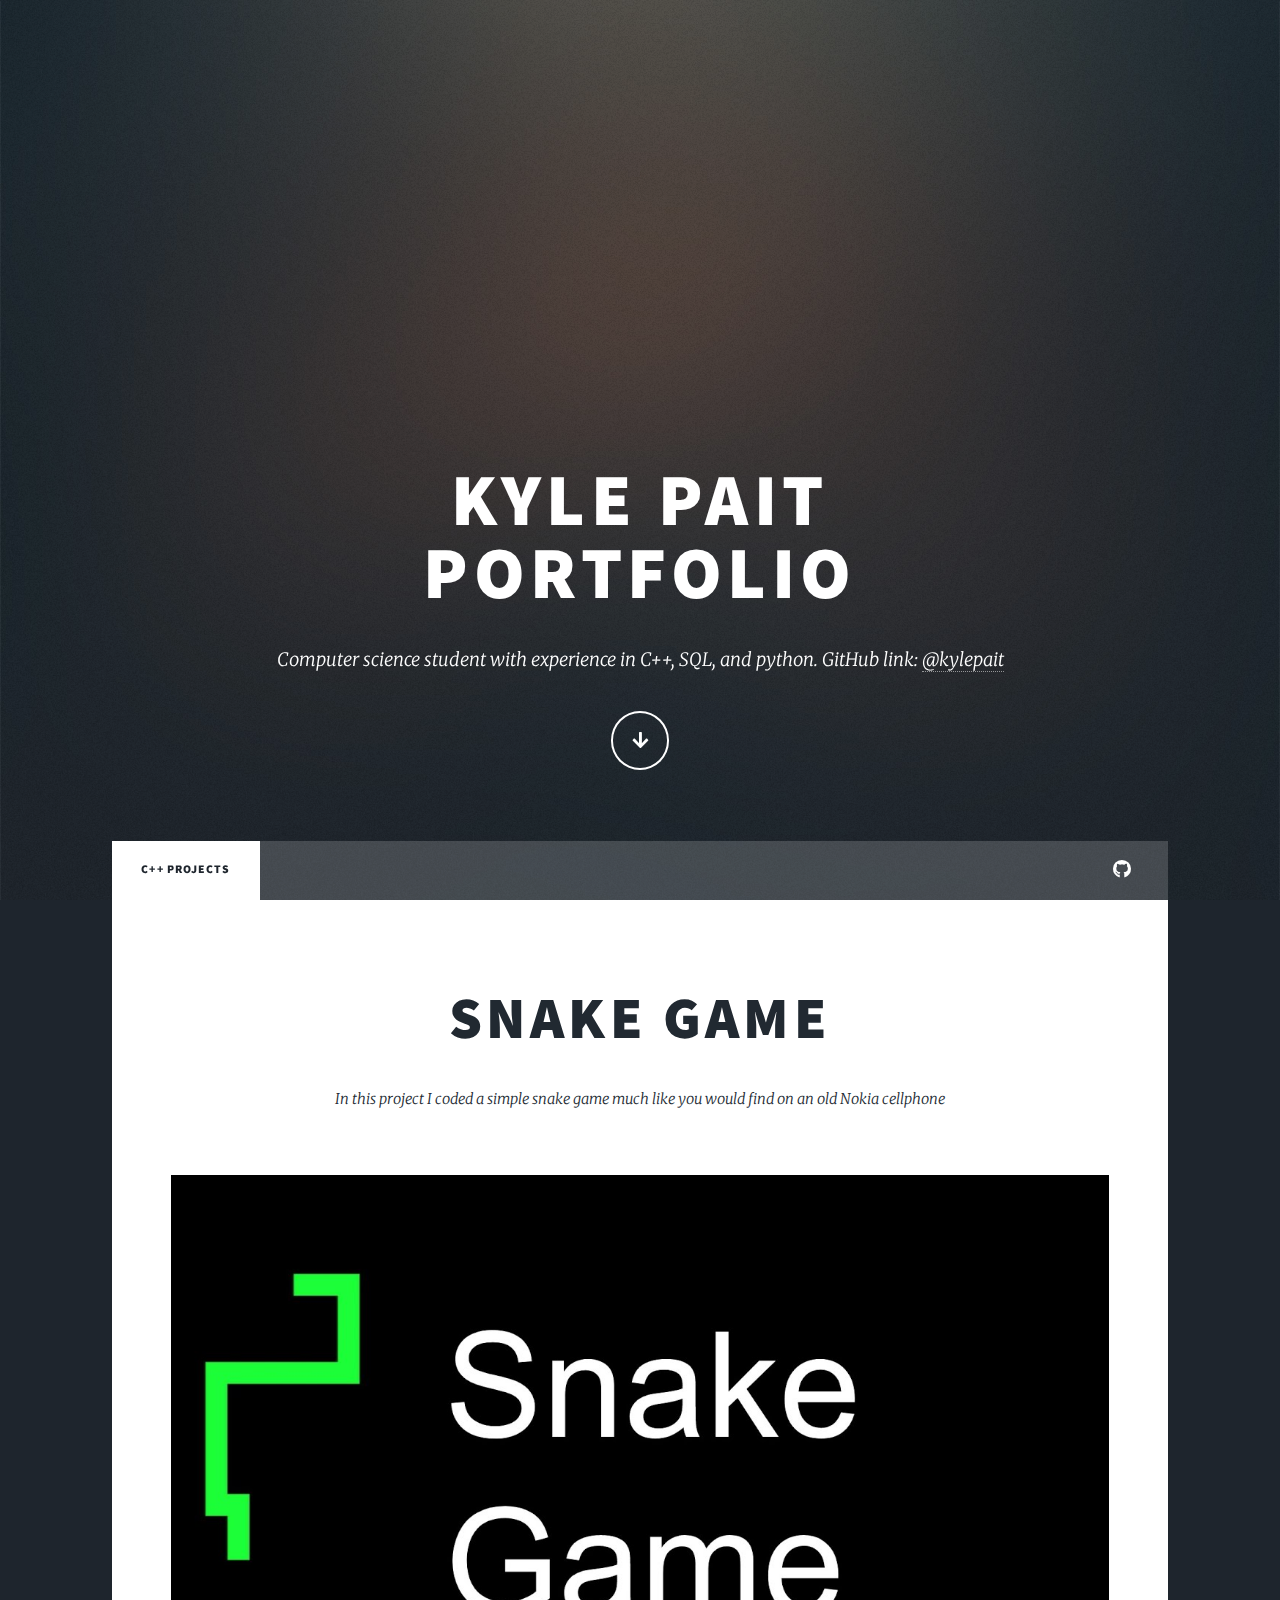
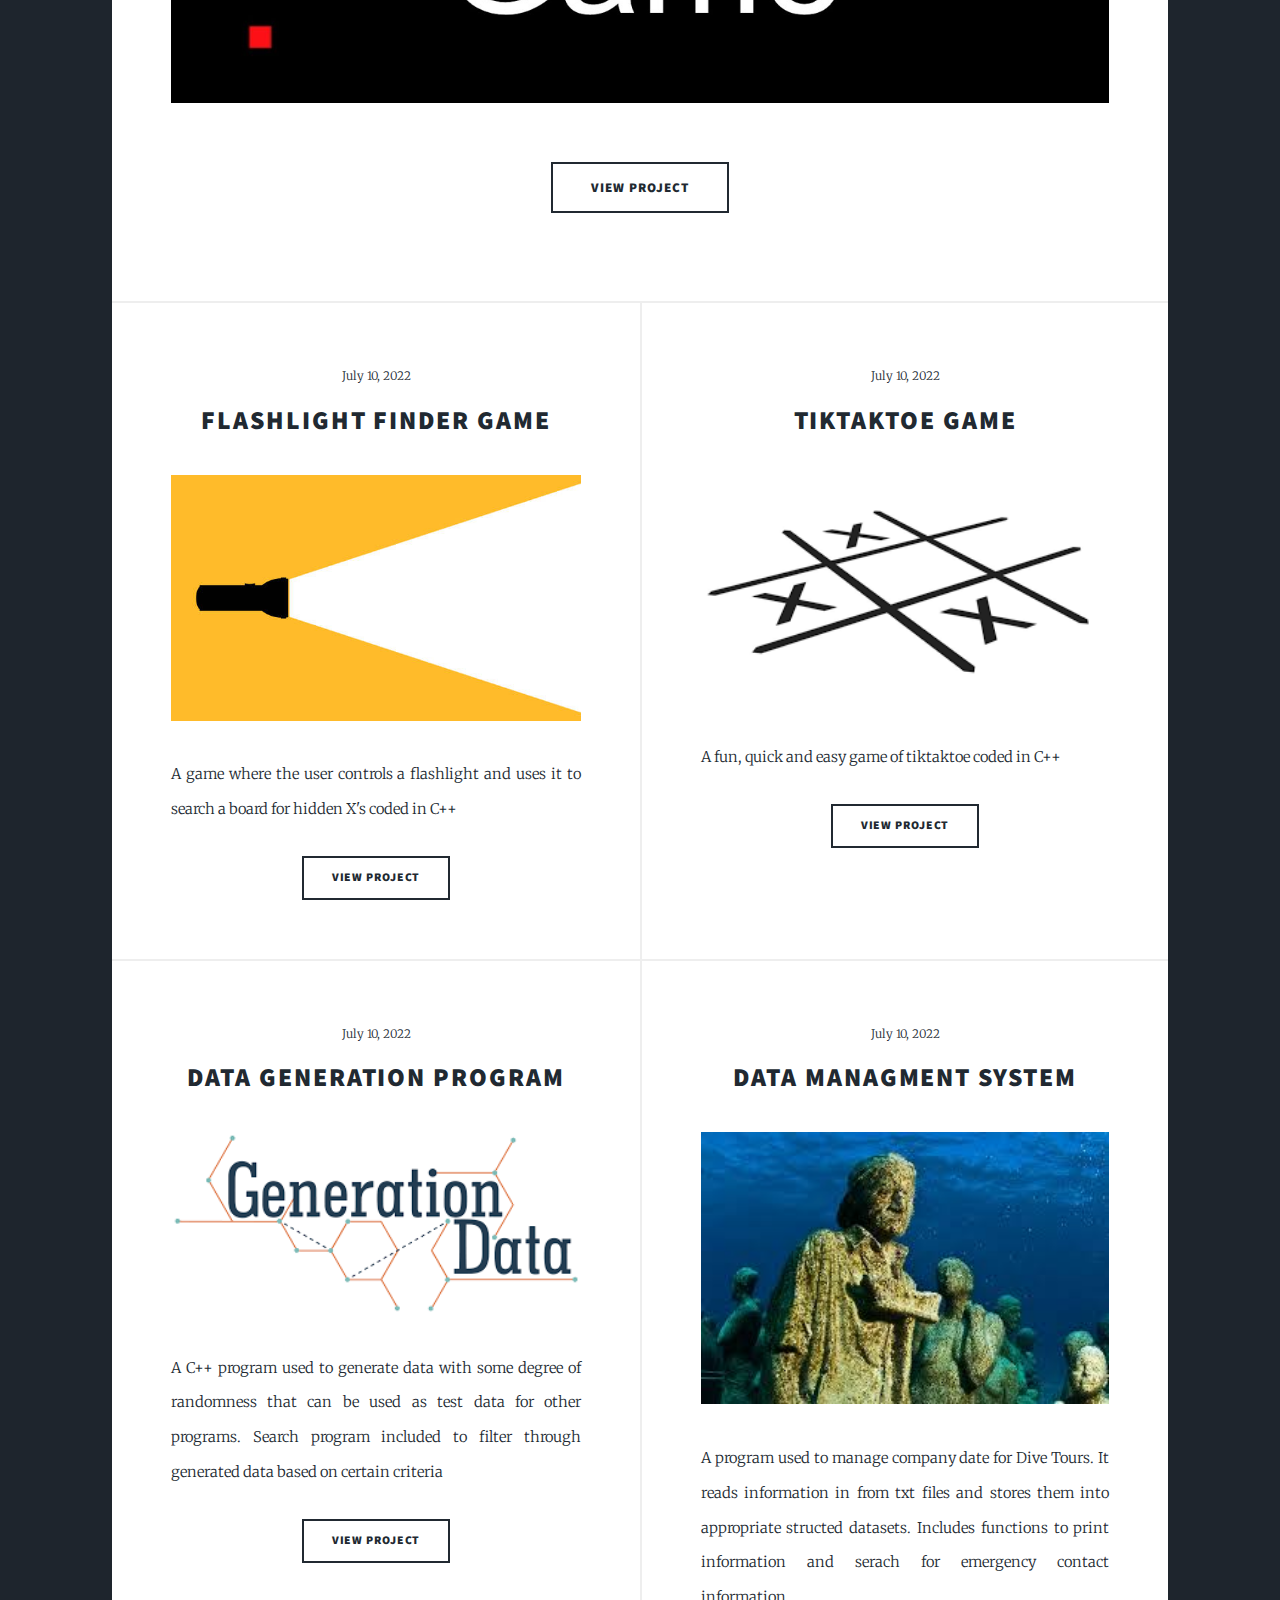
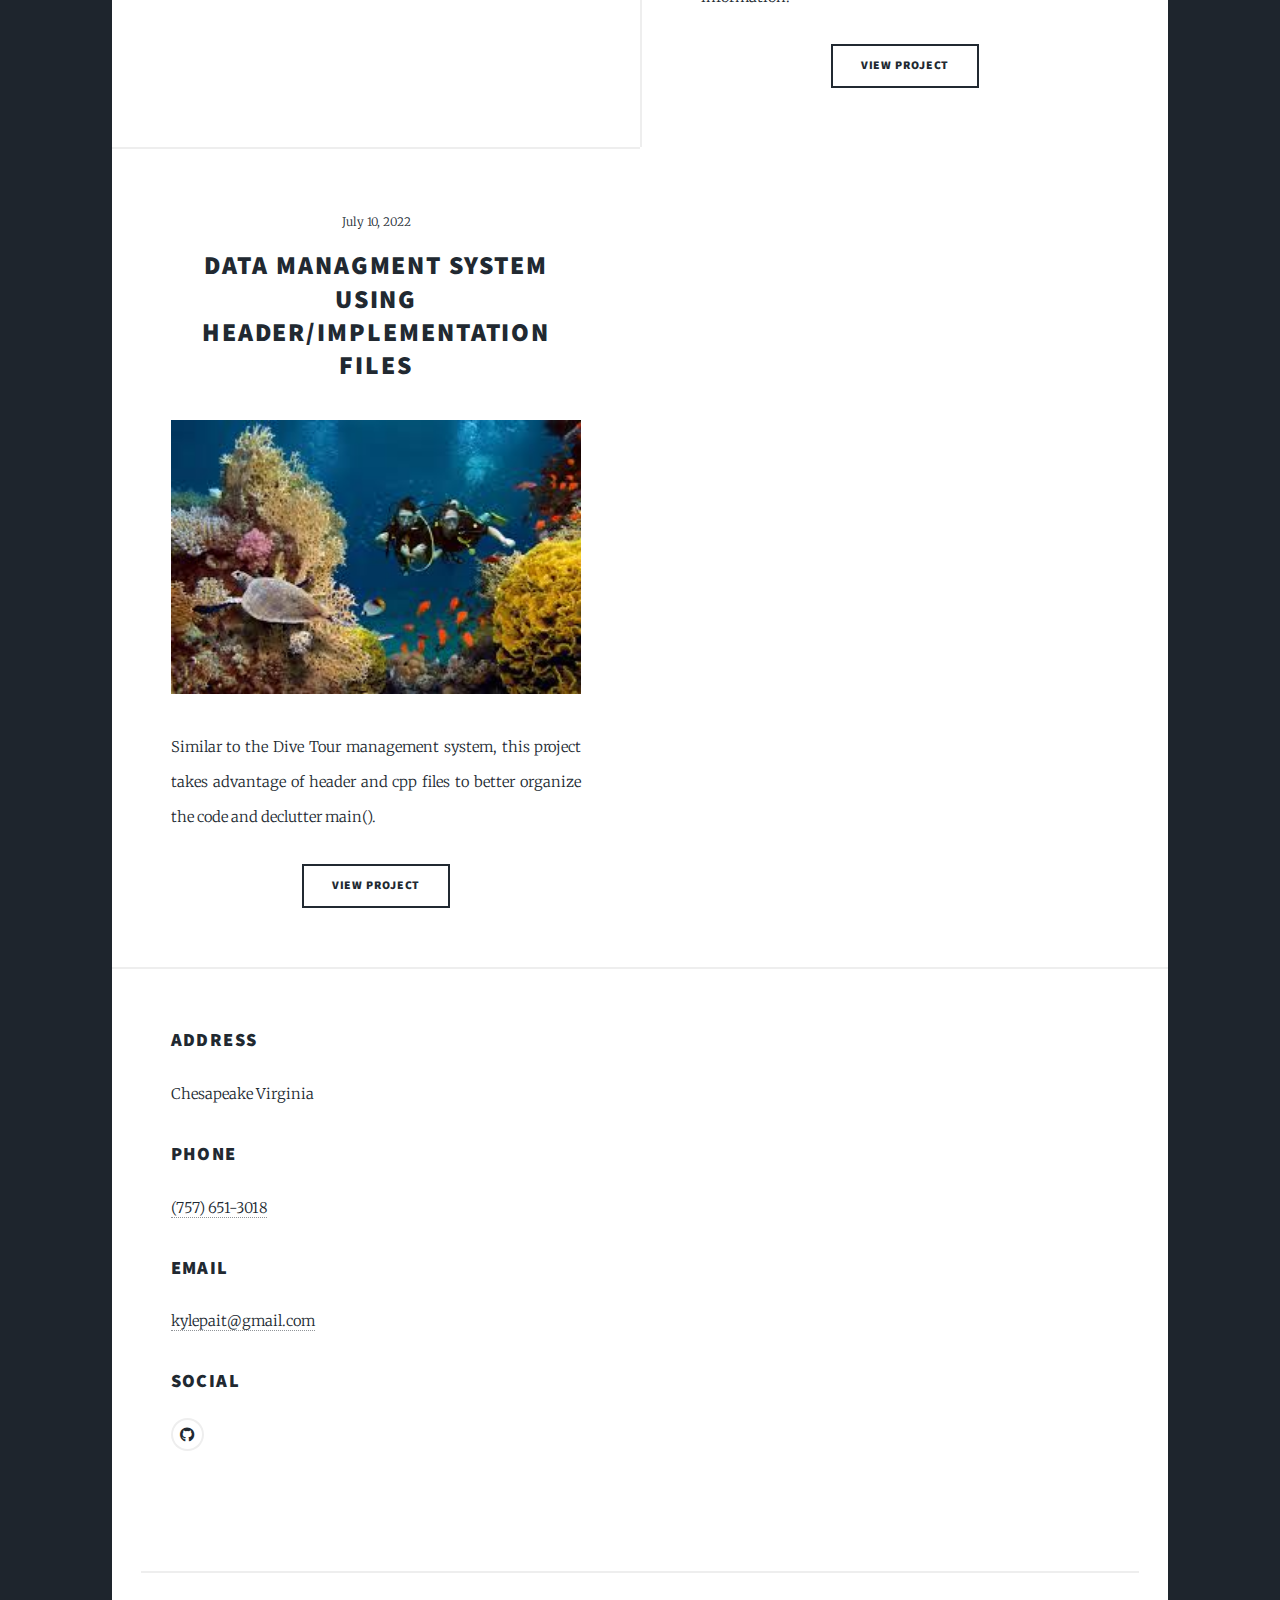
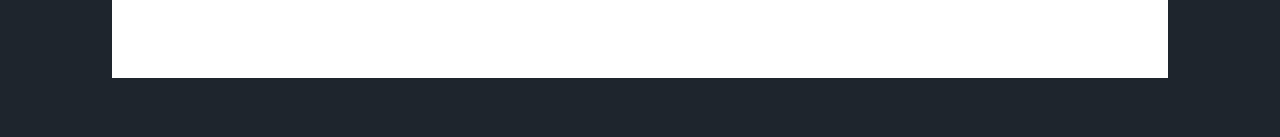
==== commit 12651b98: "Update index.html" ====
--- a/index.html
+++ b/index.html
@@ -64,6 +64,18 @@
 
 						<!-- Posts -->
 							<section class="posts">
+								<article>
+									<header>
+										<span class="date">July 10, 2022</span>
+										<h2><a href="https://github.com/kylepait/Flashlight-Game">Flashlight Finder Game<br />
+										</a></h2>
+									</header>
+									<a href="https://github.com/kylepait/Flashlight-Game" class="image fit"><img src="images/flashlight.jpg" alt="" /></a>
+									<p>A game where the user controls a flashlight and uses it to search a board for hidden X's coded in C++</p>
+									<ul class="actions special">
+										<li><a href="https://github.com/kylepait/Flashlight-Game" class="button">View Project</a></li>
+									</ul>
+								</article>
 								<article>
 									<header>
 										<span class="date">July 10, 2022</span>
@@ -165,4 +177,4 @@
 			<script src="assets/js/main.js"></script>
 
 	</body>
-</html>+</html>
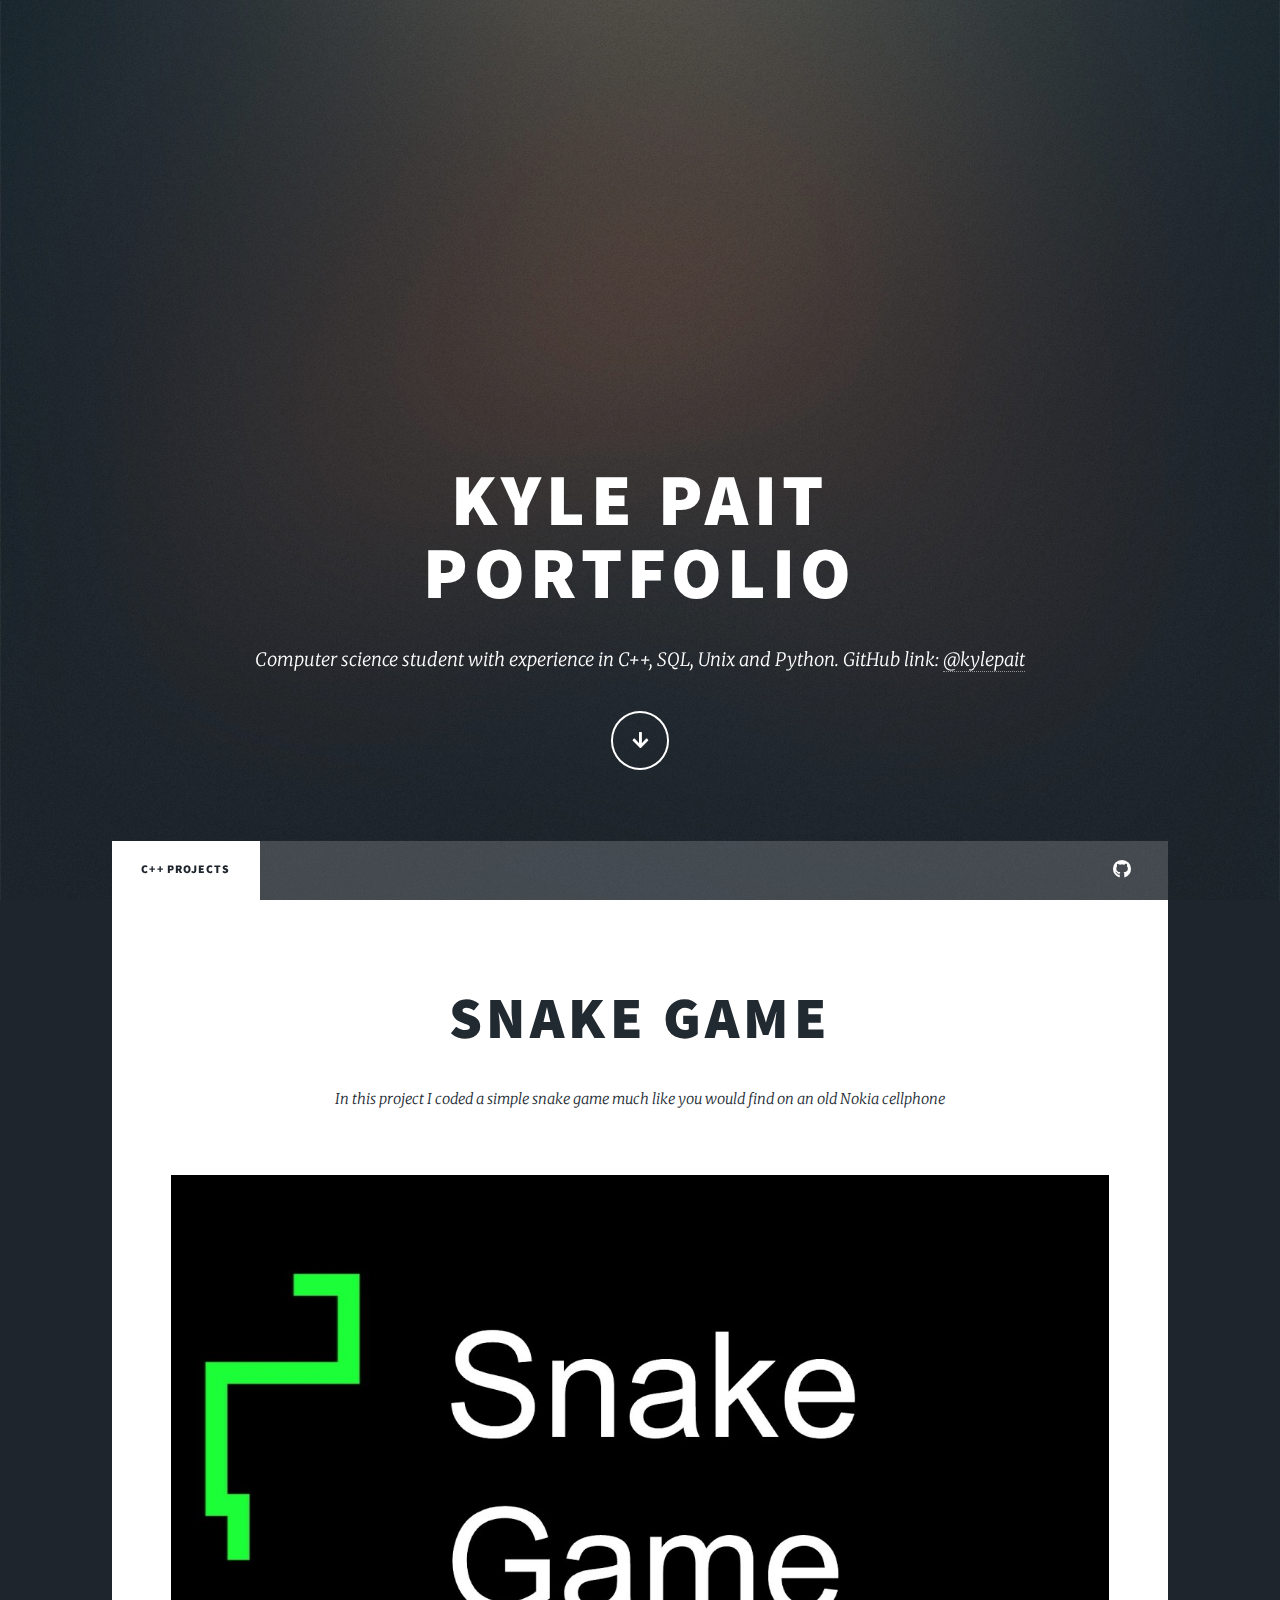
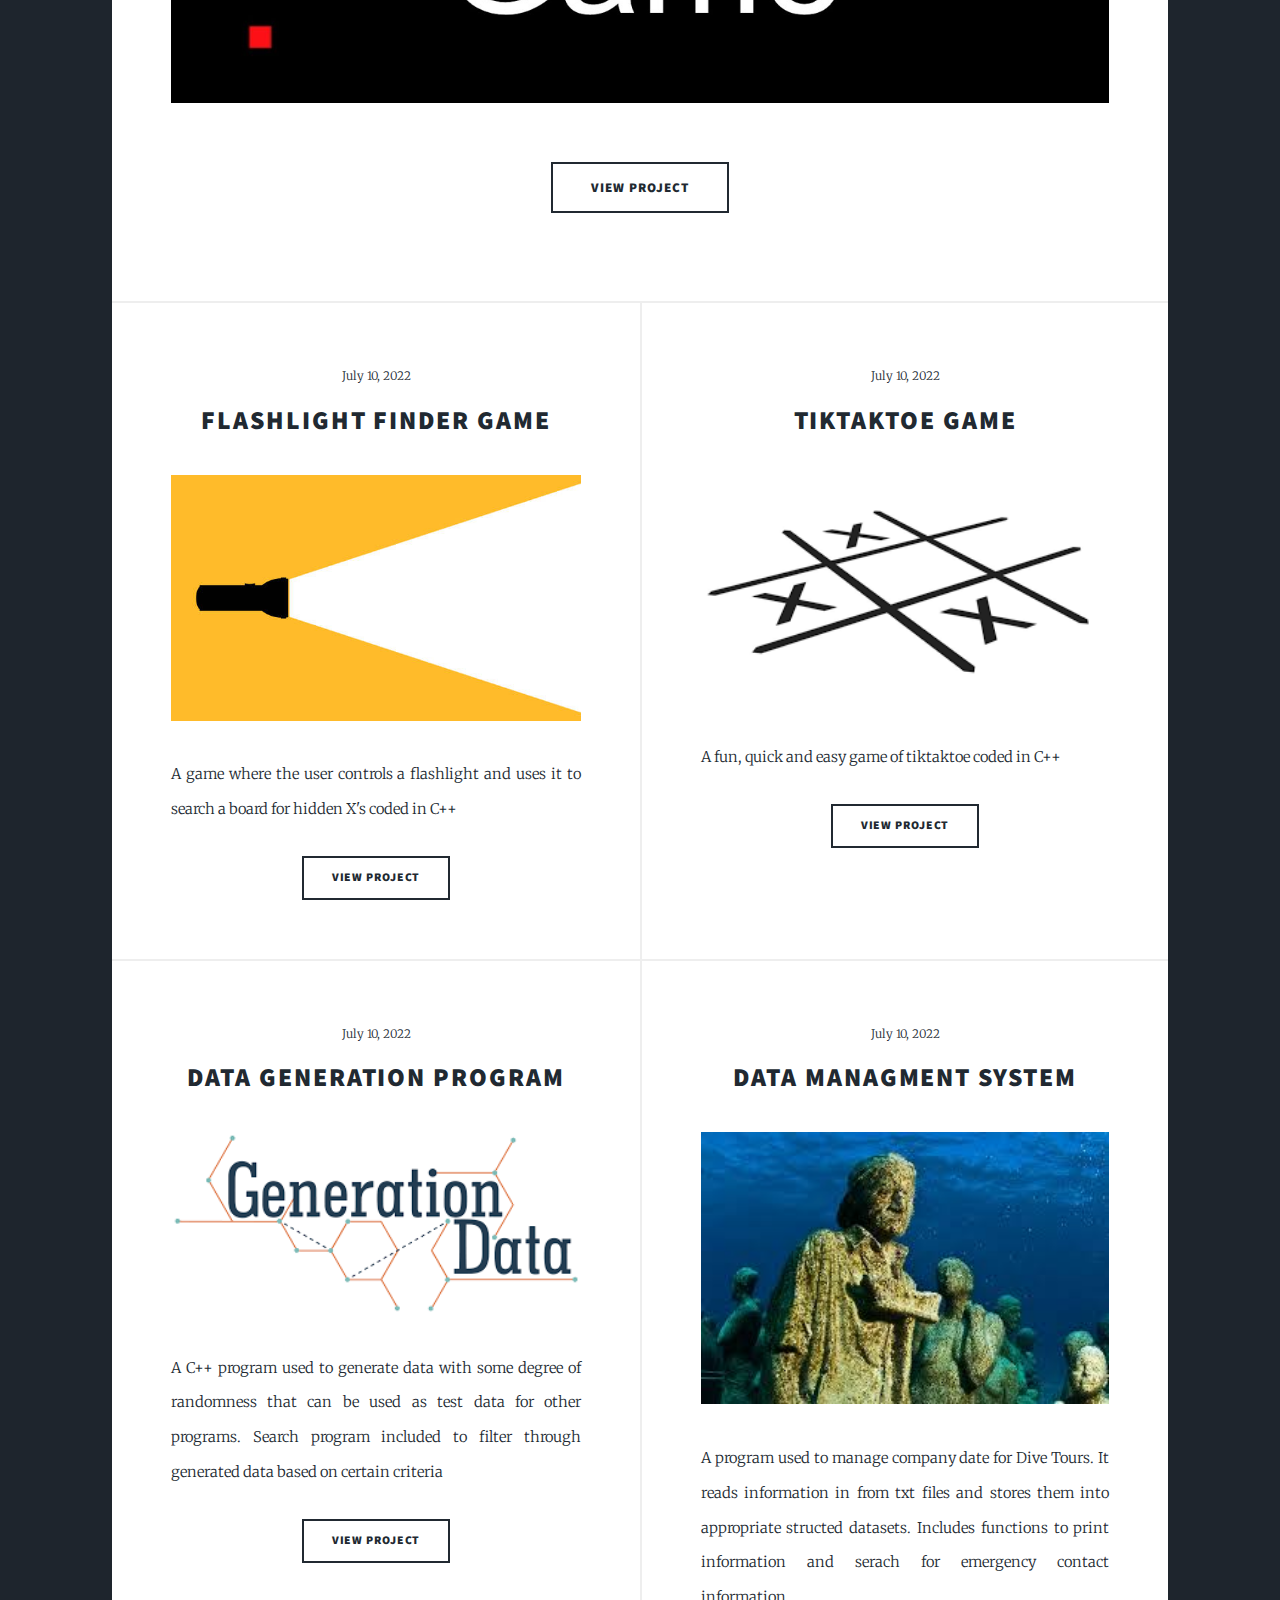
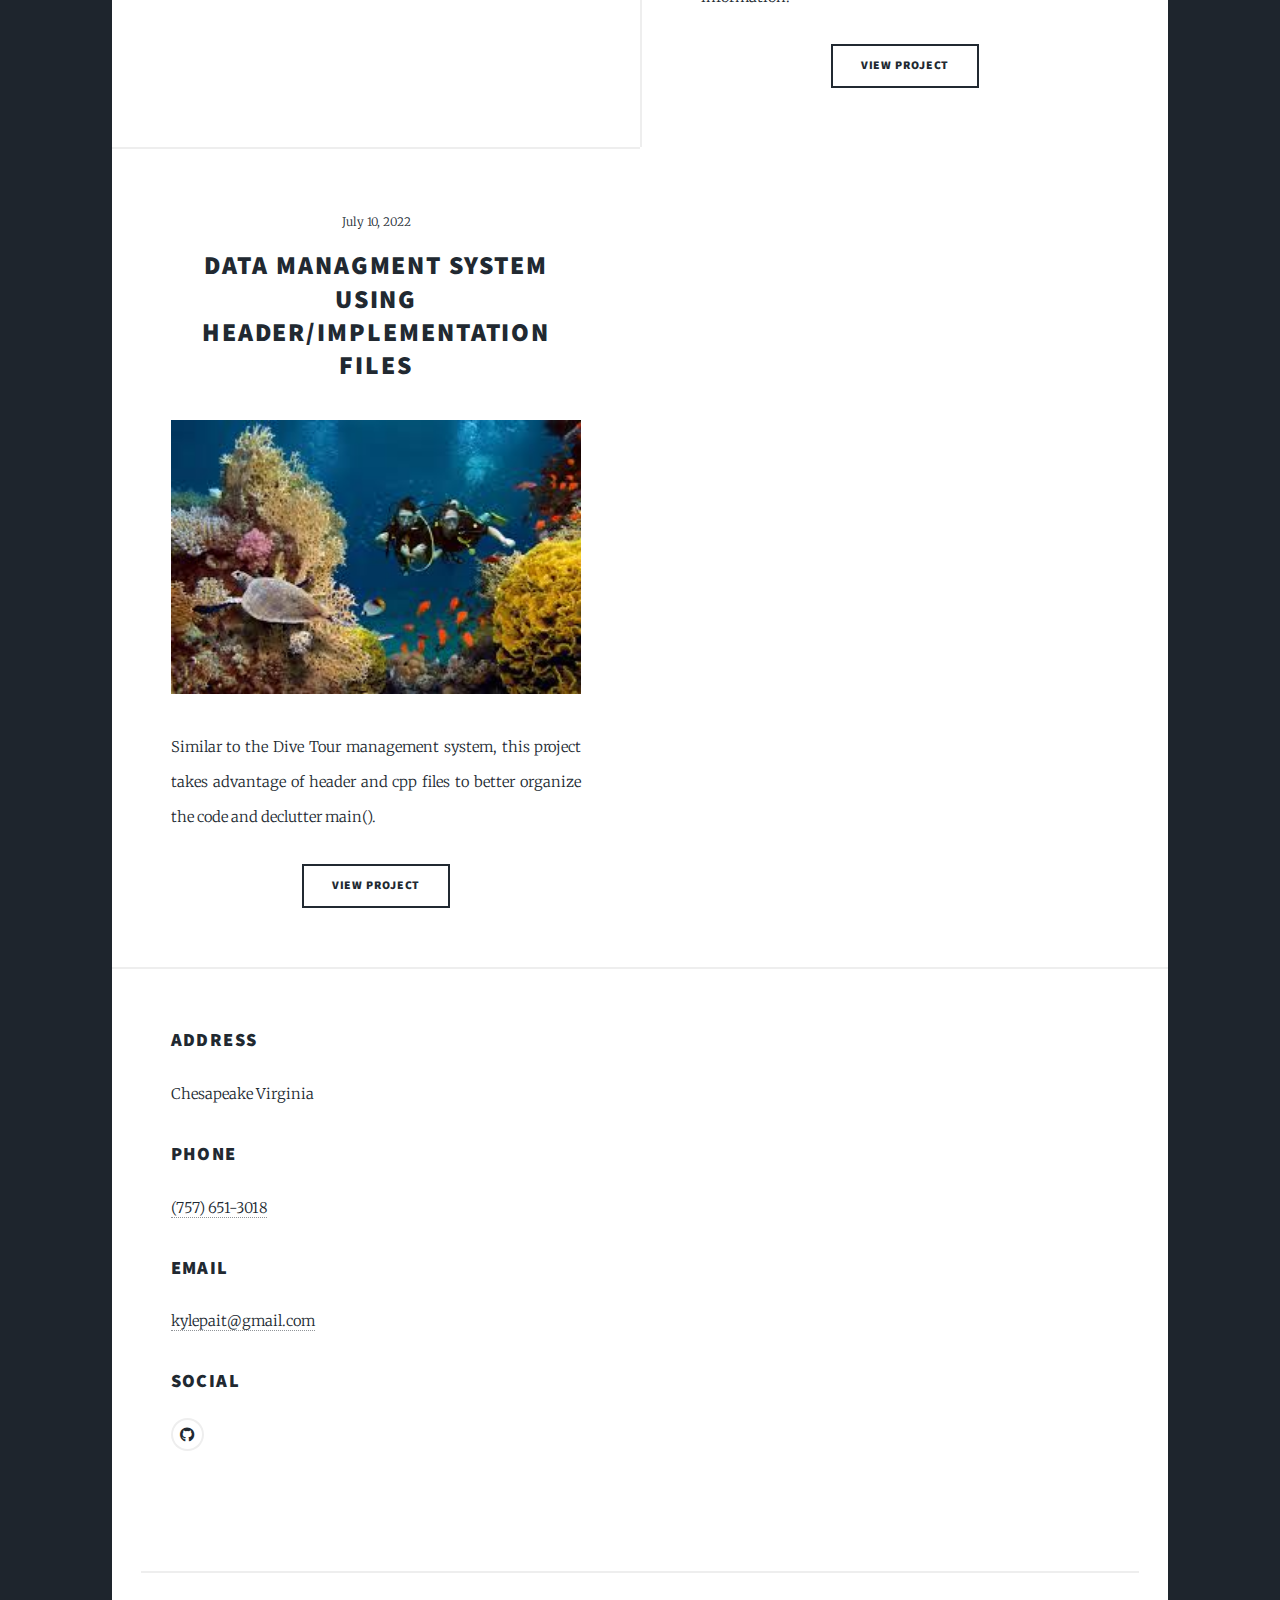
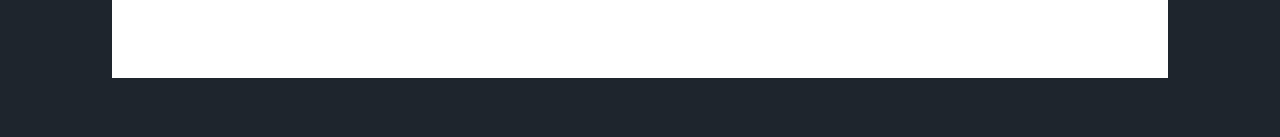
==== commit cbd09243: "Update index.html" ====
--- a/index.html
+++ b/index.html
@@ -21,7 +21,7 @@
 					<div id="intro">
 						<h1>Kyle Pait<br />
 						Portfolio</h1>
-						<p>Computer science student with experience in C++, SQL, and python. GitHub link: <a href="https://github.com/kylepait">@kylepait</a>
+						<p>Computer science student with experience in C++, SQL, Unix and Python. GitHub link: <a href="https://github.com/kylepait">@kylepait</a>
 						
 						<ul class="actions">
 							<li><a href="#header" class="button icon solid solo fa-arrow-down scrolly">Continue</a></li>
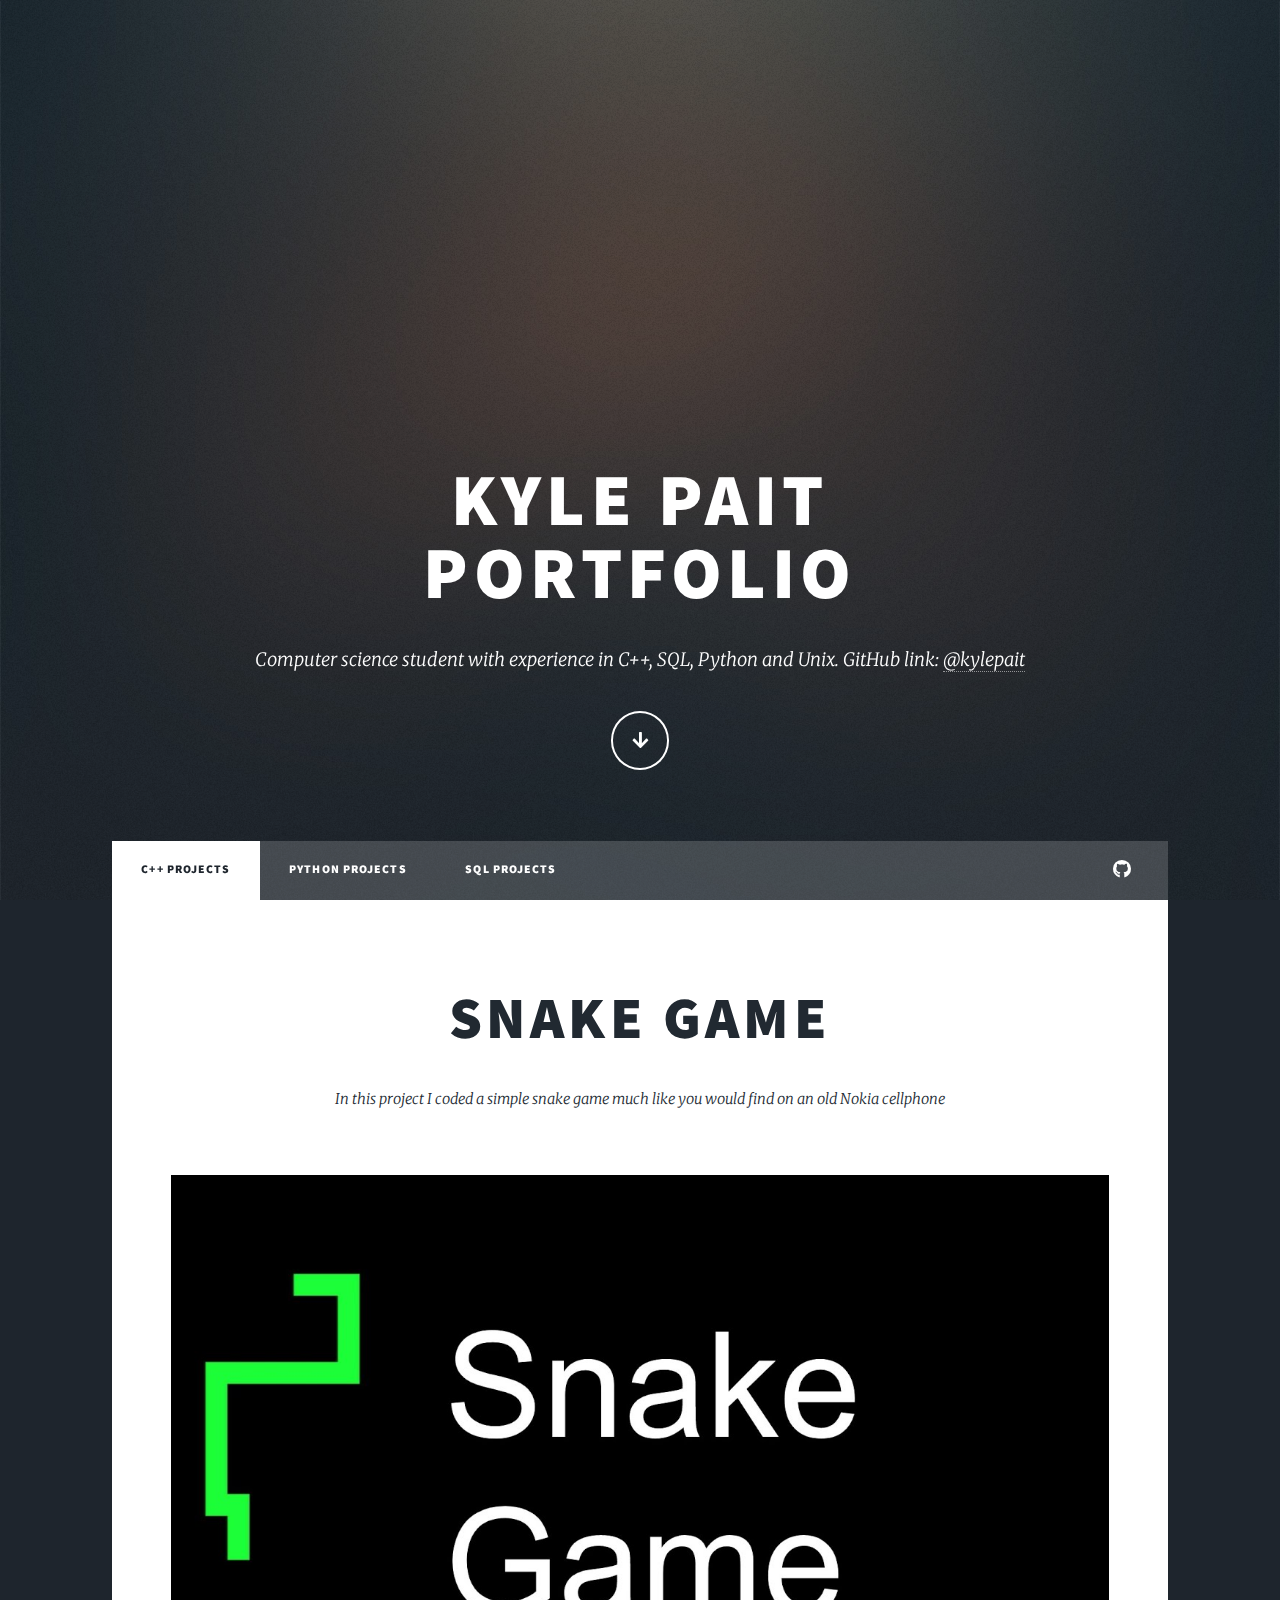
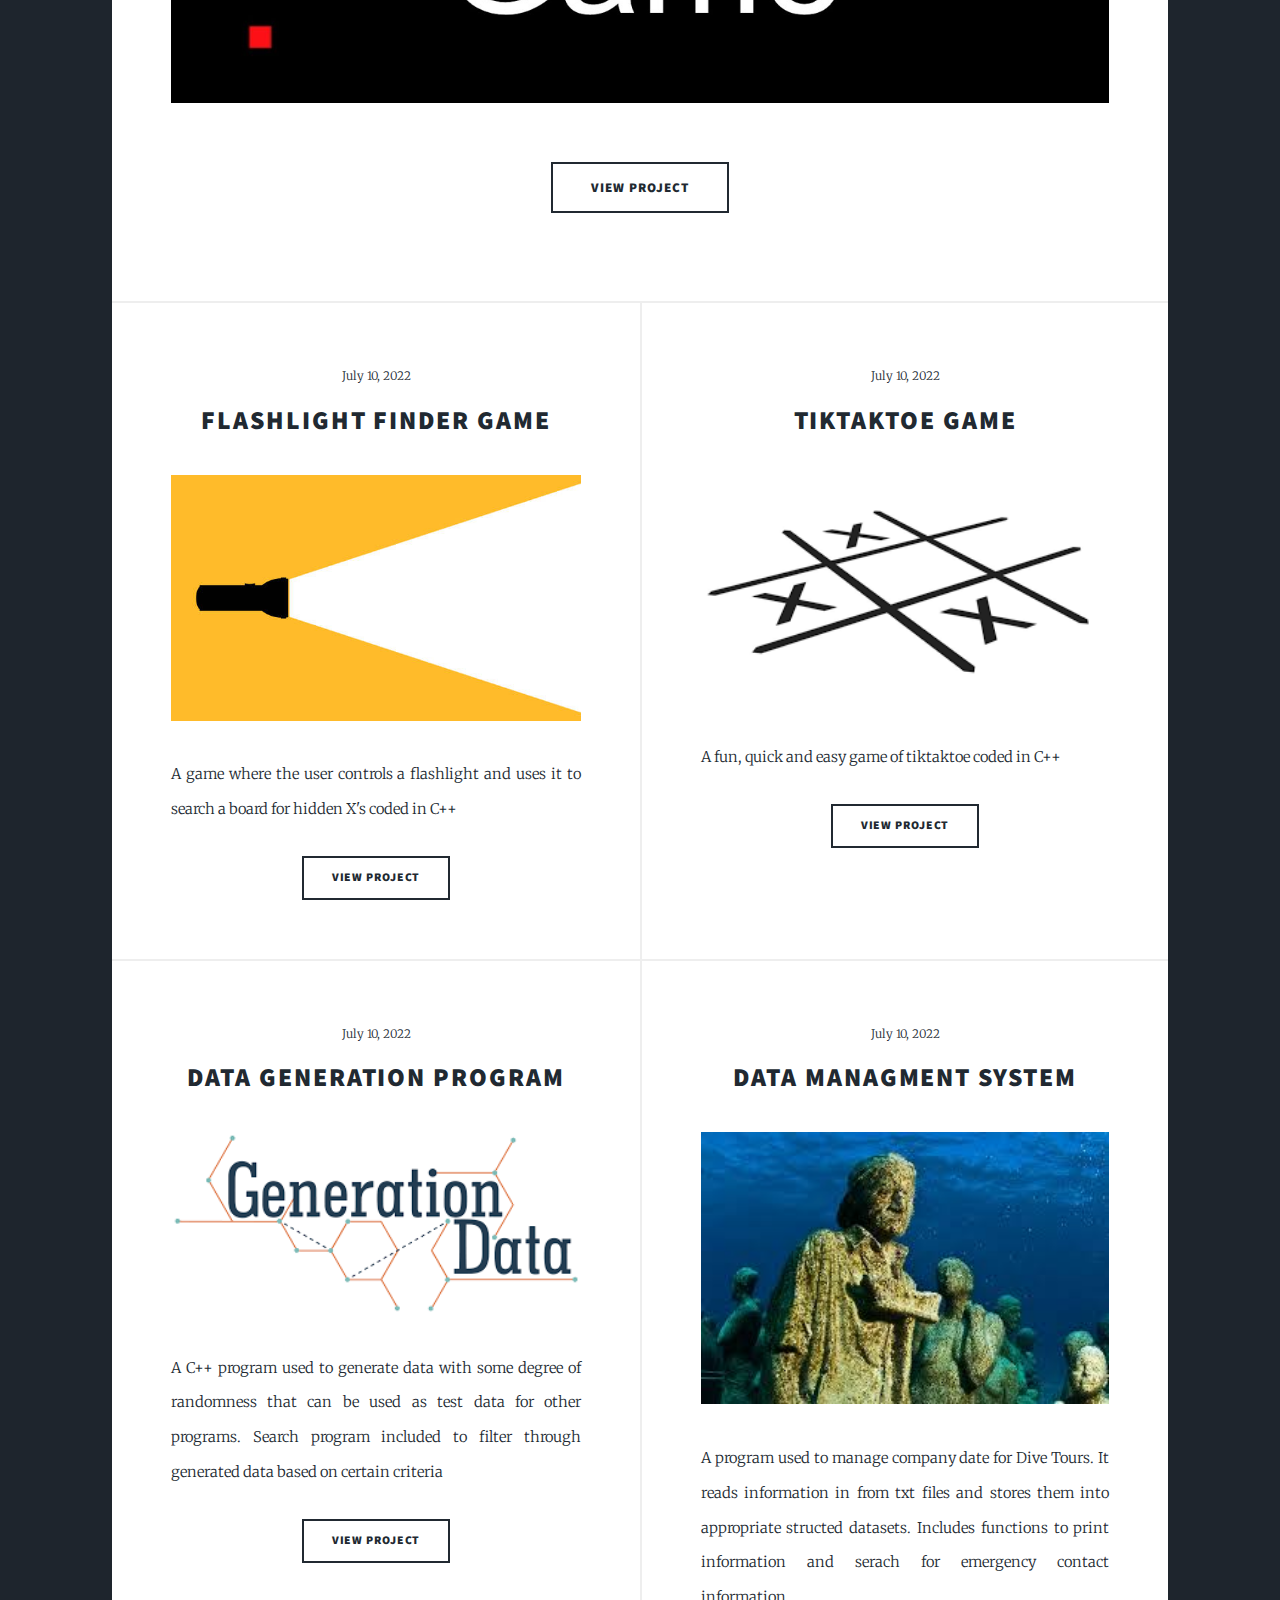
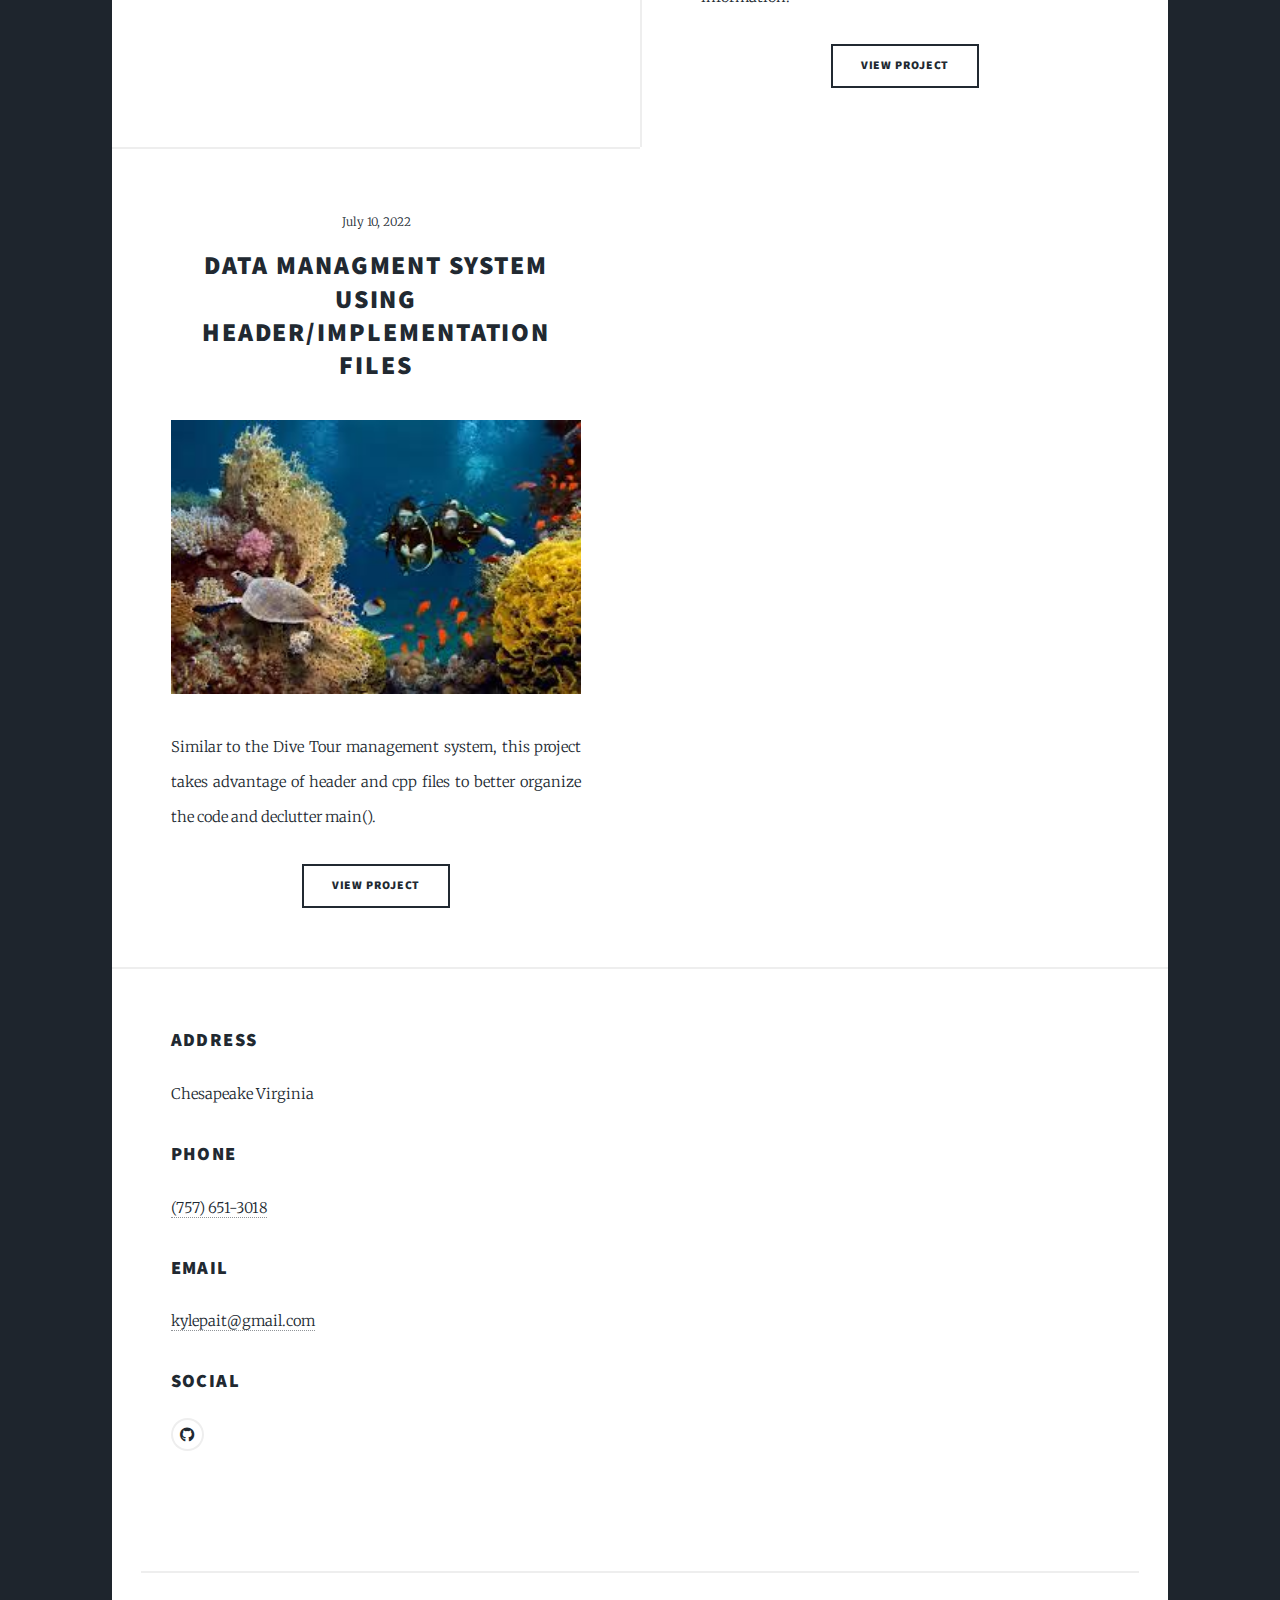
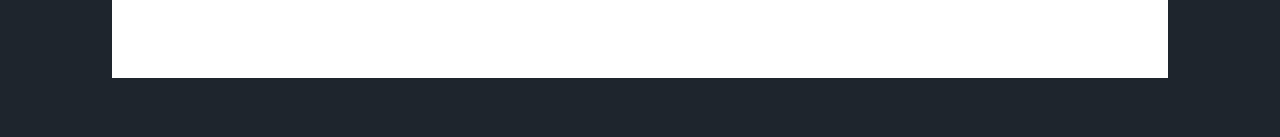
==== commit 48d32628: "Add files via upload" ====
--- a/index.html
+++ b/index.html
@@ -21,7 +21,7 @@
 					<div id="intro">
 						<h1>Kyle Pait<br />
 						Portfolio</h1>
-						<p>Computer science student with experience in C++, SQL, Unix and Python. GitHub link: <a href="https://github.com/kylepait">@kylepait</a>
+						<p>Computer science student with experience in C++, SQL, Python and Unix. GitHub link: <a href="https://github.com/kylepait">@kylepait</a>
 						
 						<ul class="actions">
 							<li><a href="#header" class="button icon solid solo fa-arrow-down scrolly">Continue</a></li>
@@ -37,12 +37,13 @@
 					<nav id="nav">
 						<ul class="links">
 							<li class="active"><a href="index.html">C++ Projects</a></li>
-							<!-- <li><a href="generic.html">Generic Page</a></li>
-							<li><a href="elements.html">Elements Reference</a></li> -->
+							<li><a href="generic.html">Python Projects</a></li>
+							<li><a href="elements.html">SQL Projects</a></li>
 						</ul>
 						<ul class="icons">
 							<li><a href="https://github.com/kylepait" class="icon brands fa-github"><span class="label">GitHub</span></a></li>
 						</ul>
+						
 					</nav>
 
 				<!-- Main -->
@@ -177,4 +178,4 @@
 			<script src="assets/js/main.js"></script>
 
 	</body>
-</html>
+</html>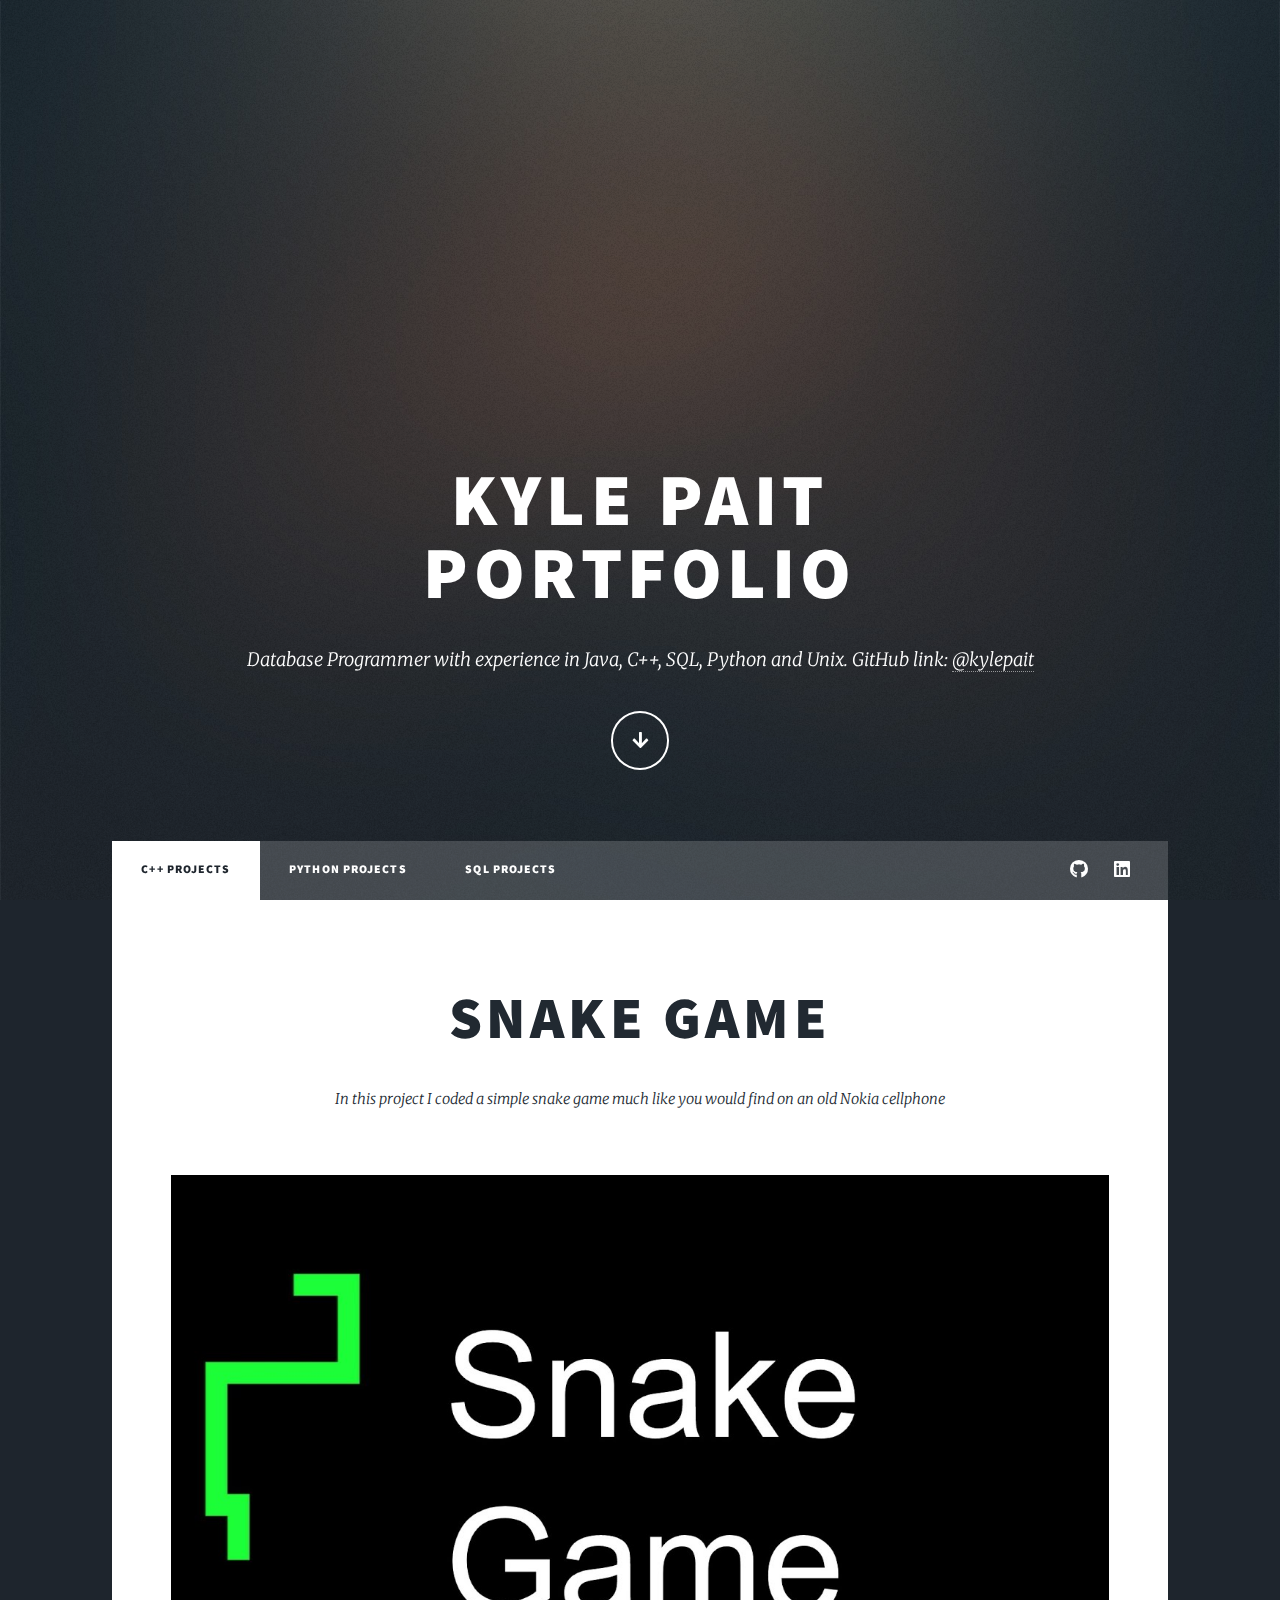
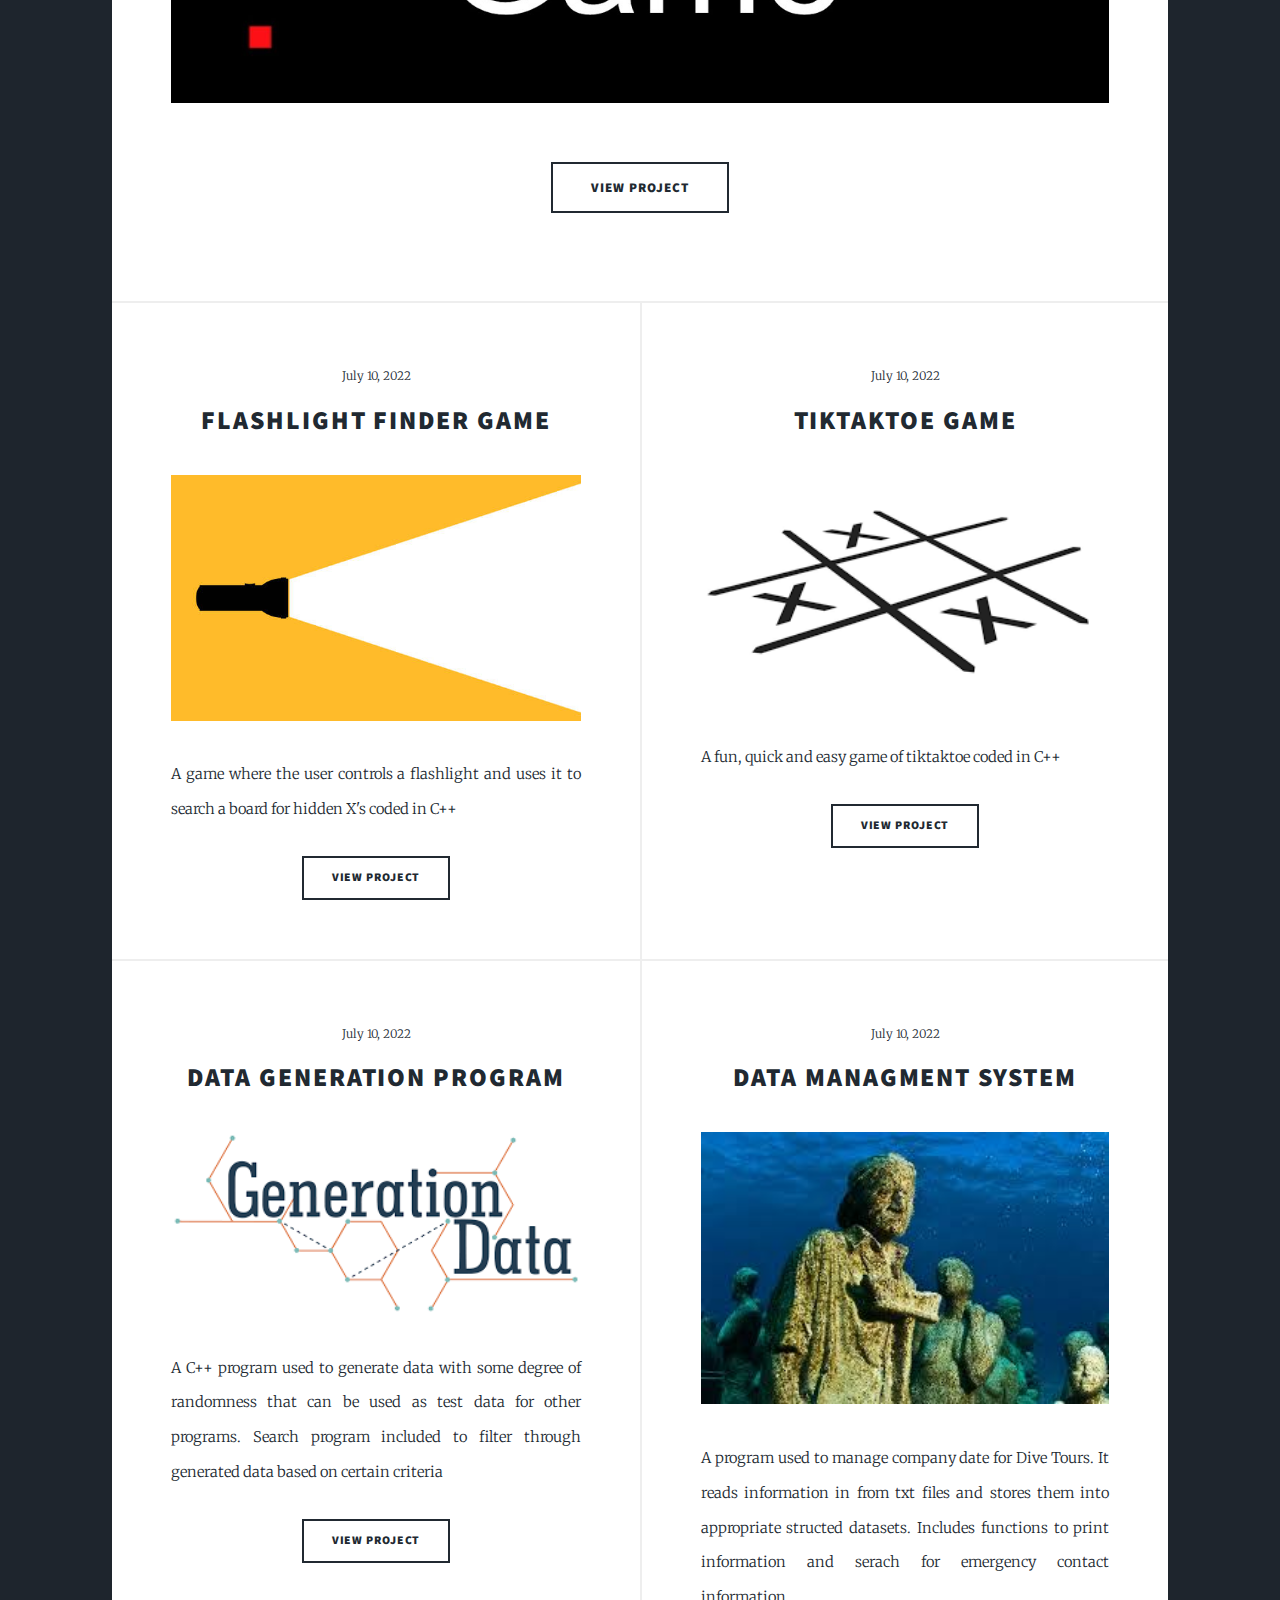
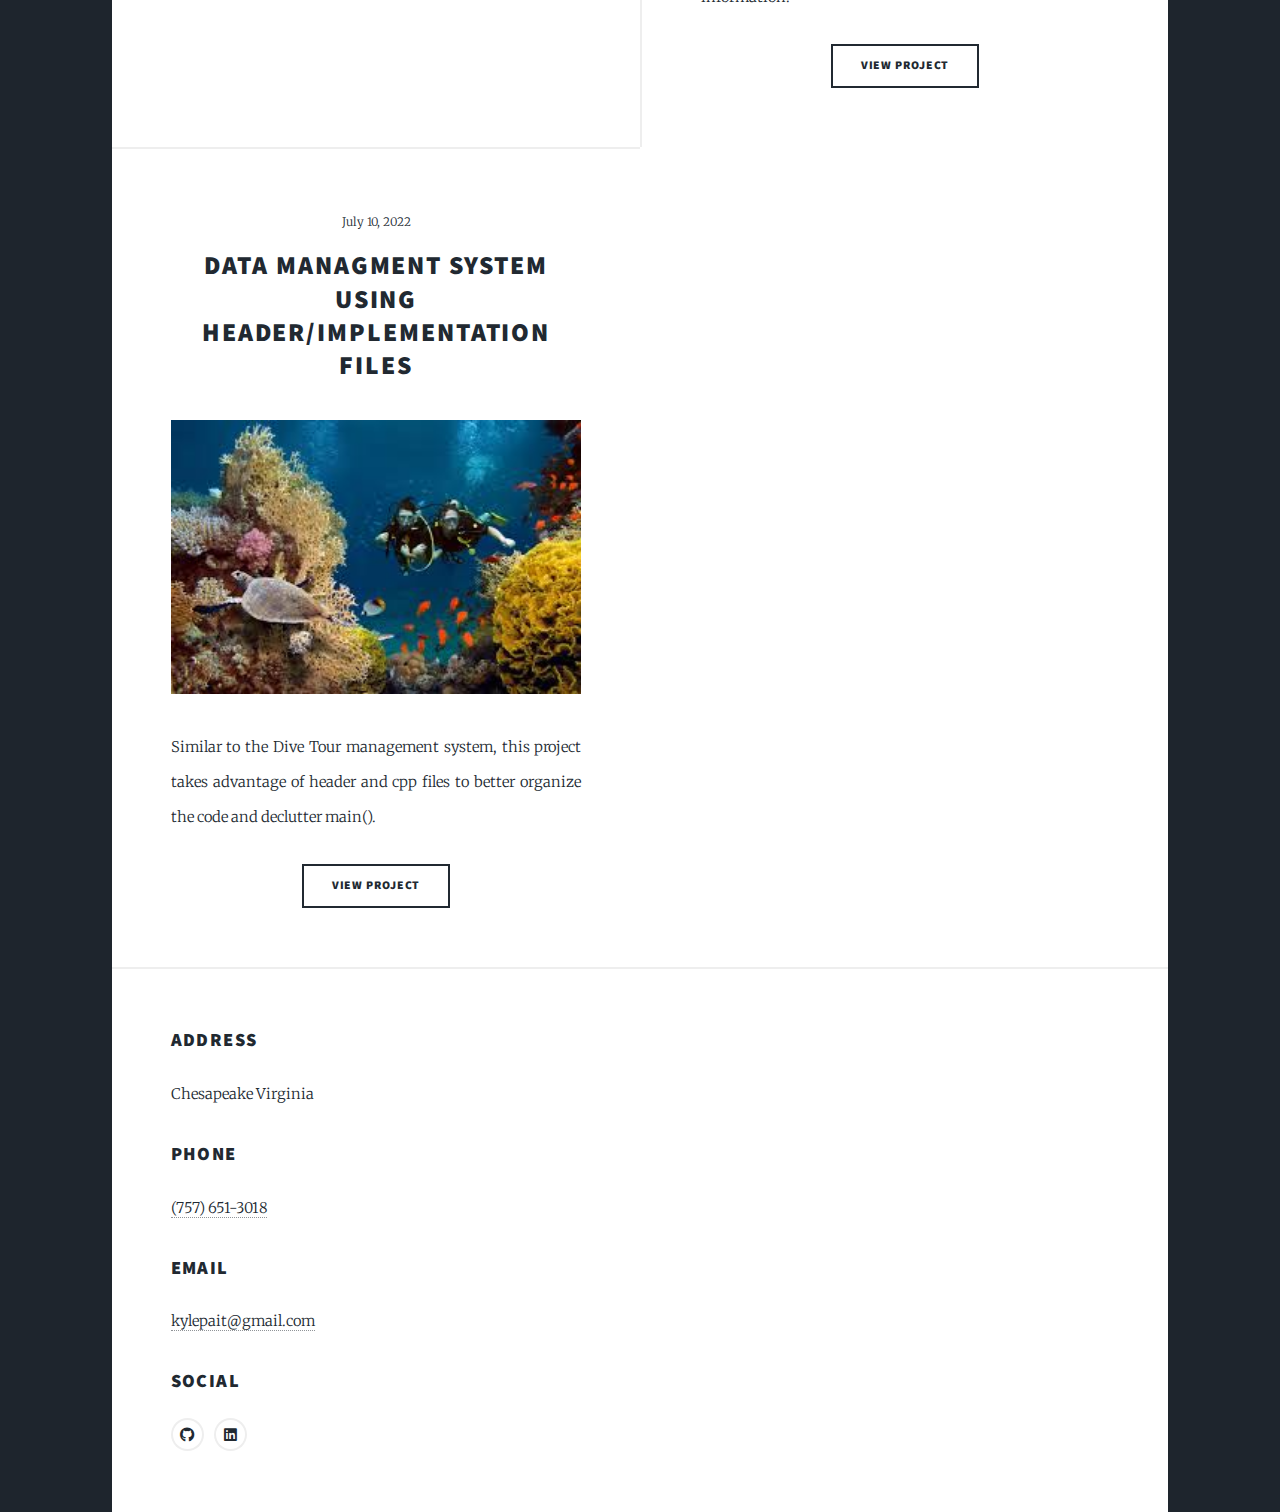
==== commit 52bd0db6: "Add files via upload" ====
--- a/index.html
+++ b/index.html
@@ -21,7 +21,7 @@
 					<div id="intro">
 						<h1>Kyle Pait<br />
 						Portfolio</h1>
-						<p>Computer science student with experience in C++, SQL, Python and Unix. GitHub link: <a href="https://github.com/kylepait">@kylepait</a>
+						<p>Database Programmer with experience in Java, C++, SQL, Python and Unix. GitHub link: <a href="https://github.com/kylepait">@kylepait</a>
 						
 						<ul class="actions">
 							<li><a href="#header" class="button icon solid solo fa-arrow-down scrolly">Continue</a></li>
@@ -42,6 +42,8 @@
 						</ul>
 						<ul class="icons">
 							<li><a href="https://github.com/kylepait" class="icon brands fa-github"><span class="label">GitHub</span></a></li>
+							<li><a href="https://www.linkedin.com/in/kyle-pait-b66501252/" class="icon brands alt fa-linkedin"><span class="label">LinkedIn</span></a></li>
+
 						</ul>
 						
 					</nav>
@@ -156,15 +158,13 @@
 								<ul class="icons alt">
 
 									<li><a href="https://github.com/kylepait" class="icon brands alt fa-github"><span class="label">GitHub</span></a></li>
+									<li><a href="https://www.linkedin.com/in/kyle-pait-b66501252/" class="icon brands alt fa-linkedin"><span class="label">LinkedIn</span></a></li>
 								</ul>
 							</section>
 						</section>
 					</footer>
 
-				<!-- Copyright -->
-					<div id="copyright">
-						<ul><li>&copy; Untitled</li><li>Design: <a href="https://html5up.net">HTML5 UP</a></li></ul>
-					</div>
+
 
 			</div>
 
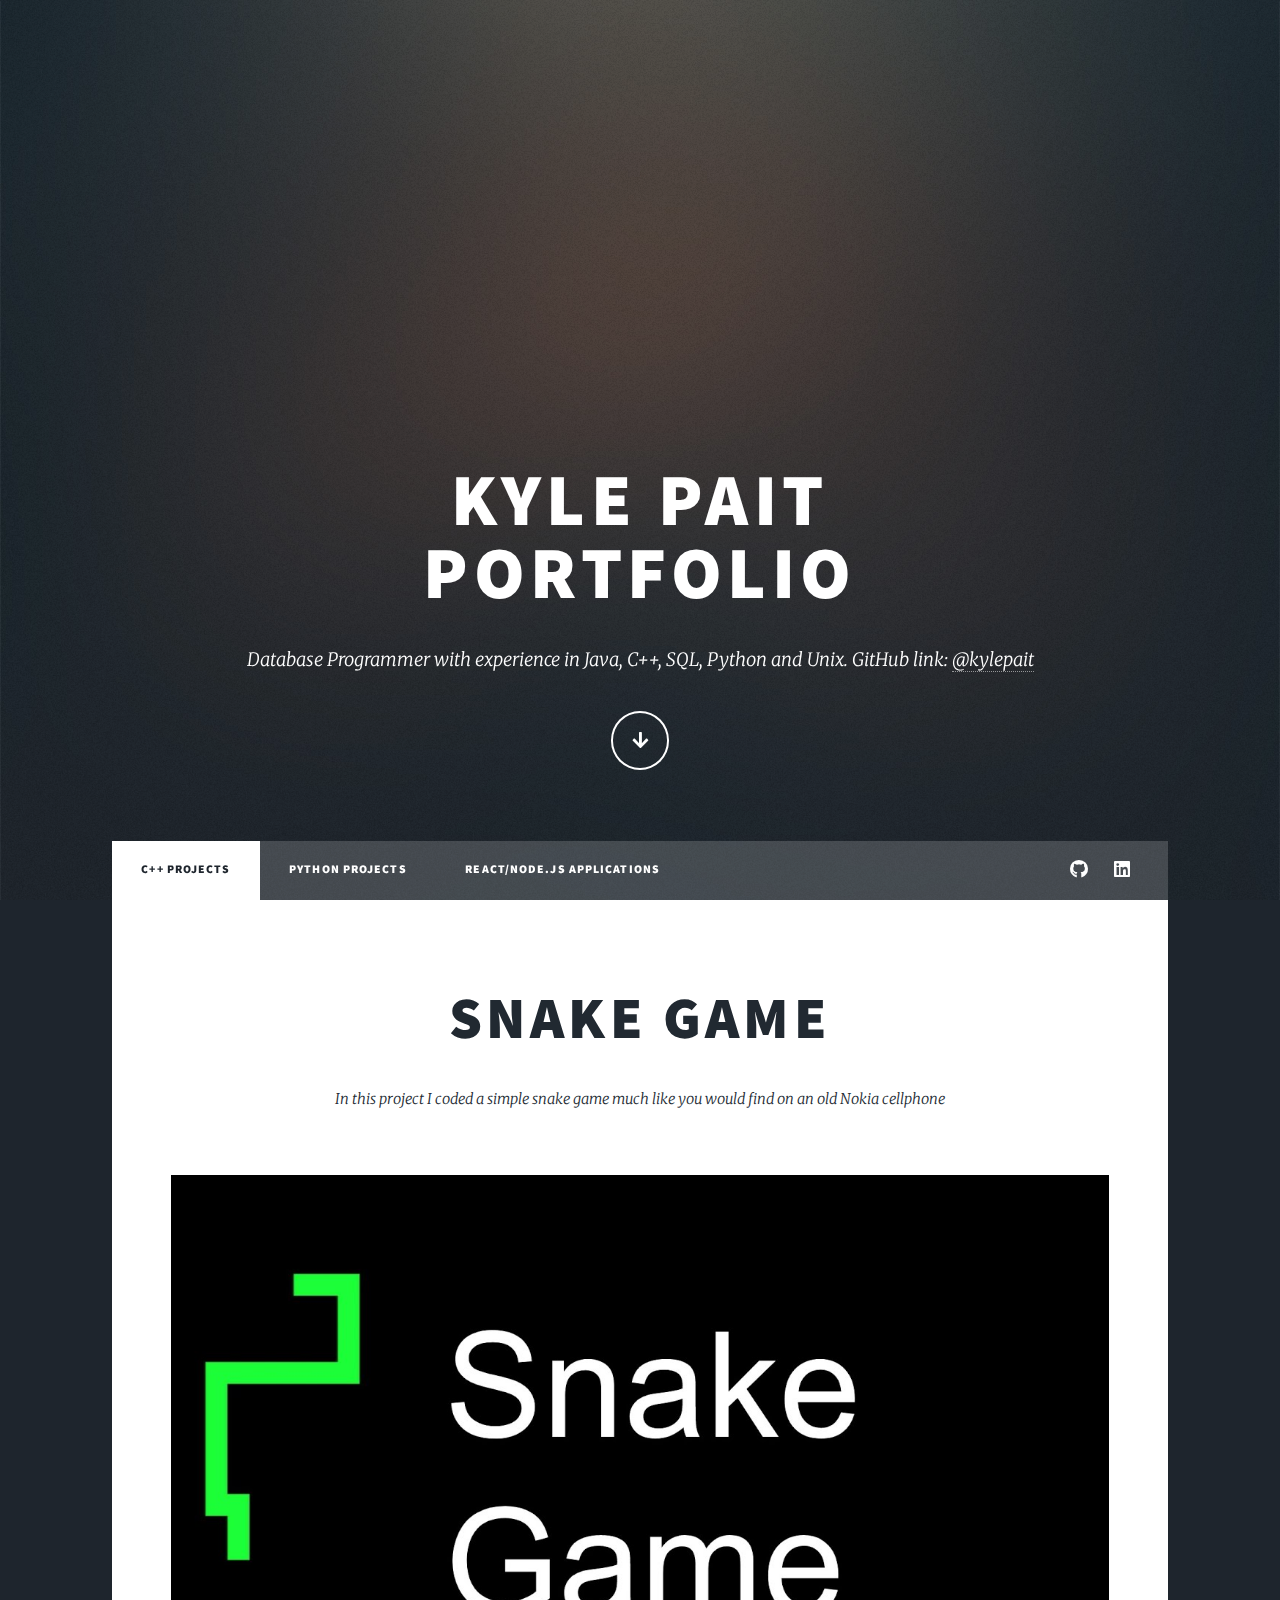
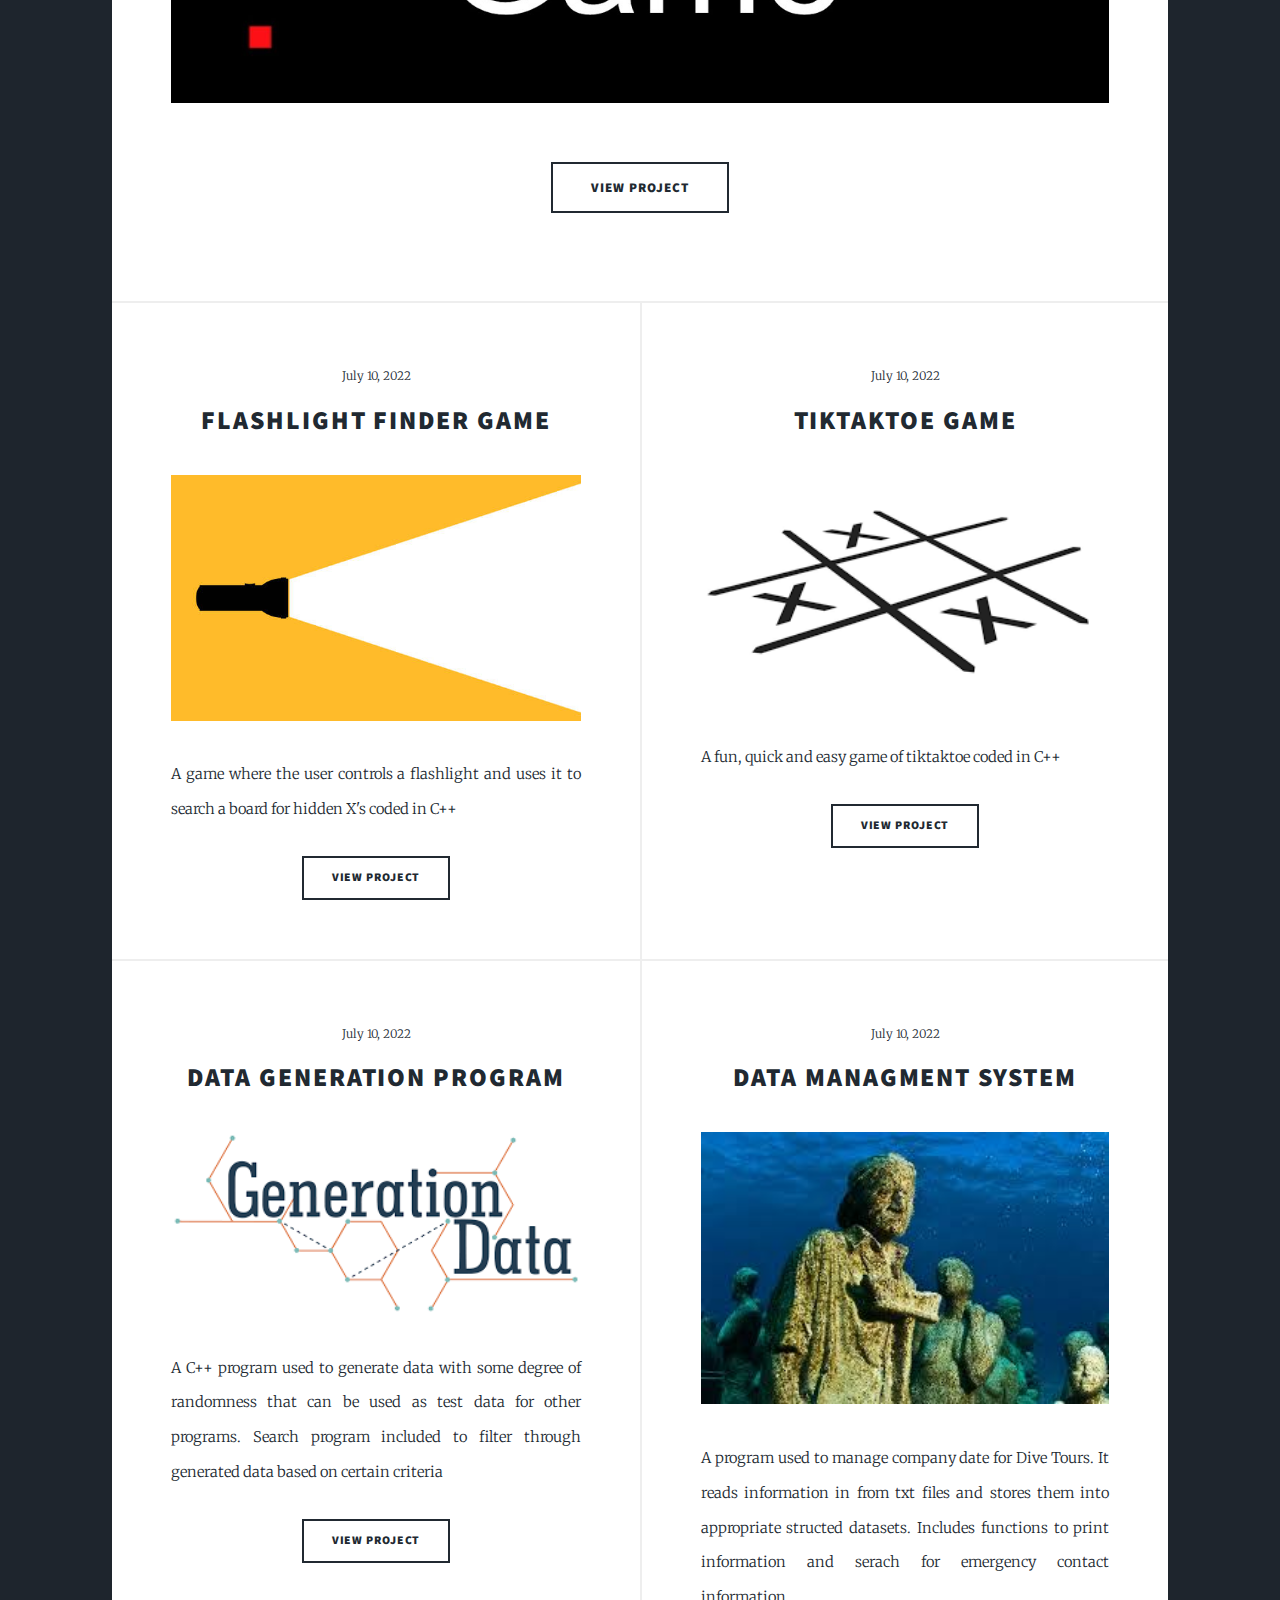
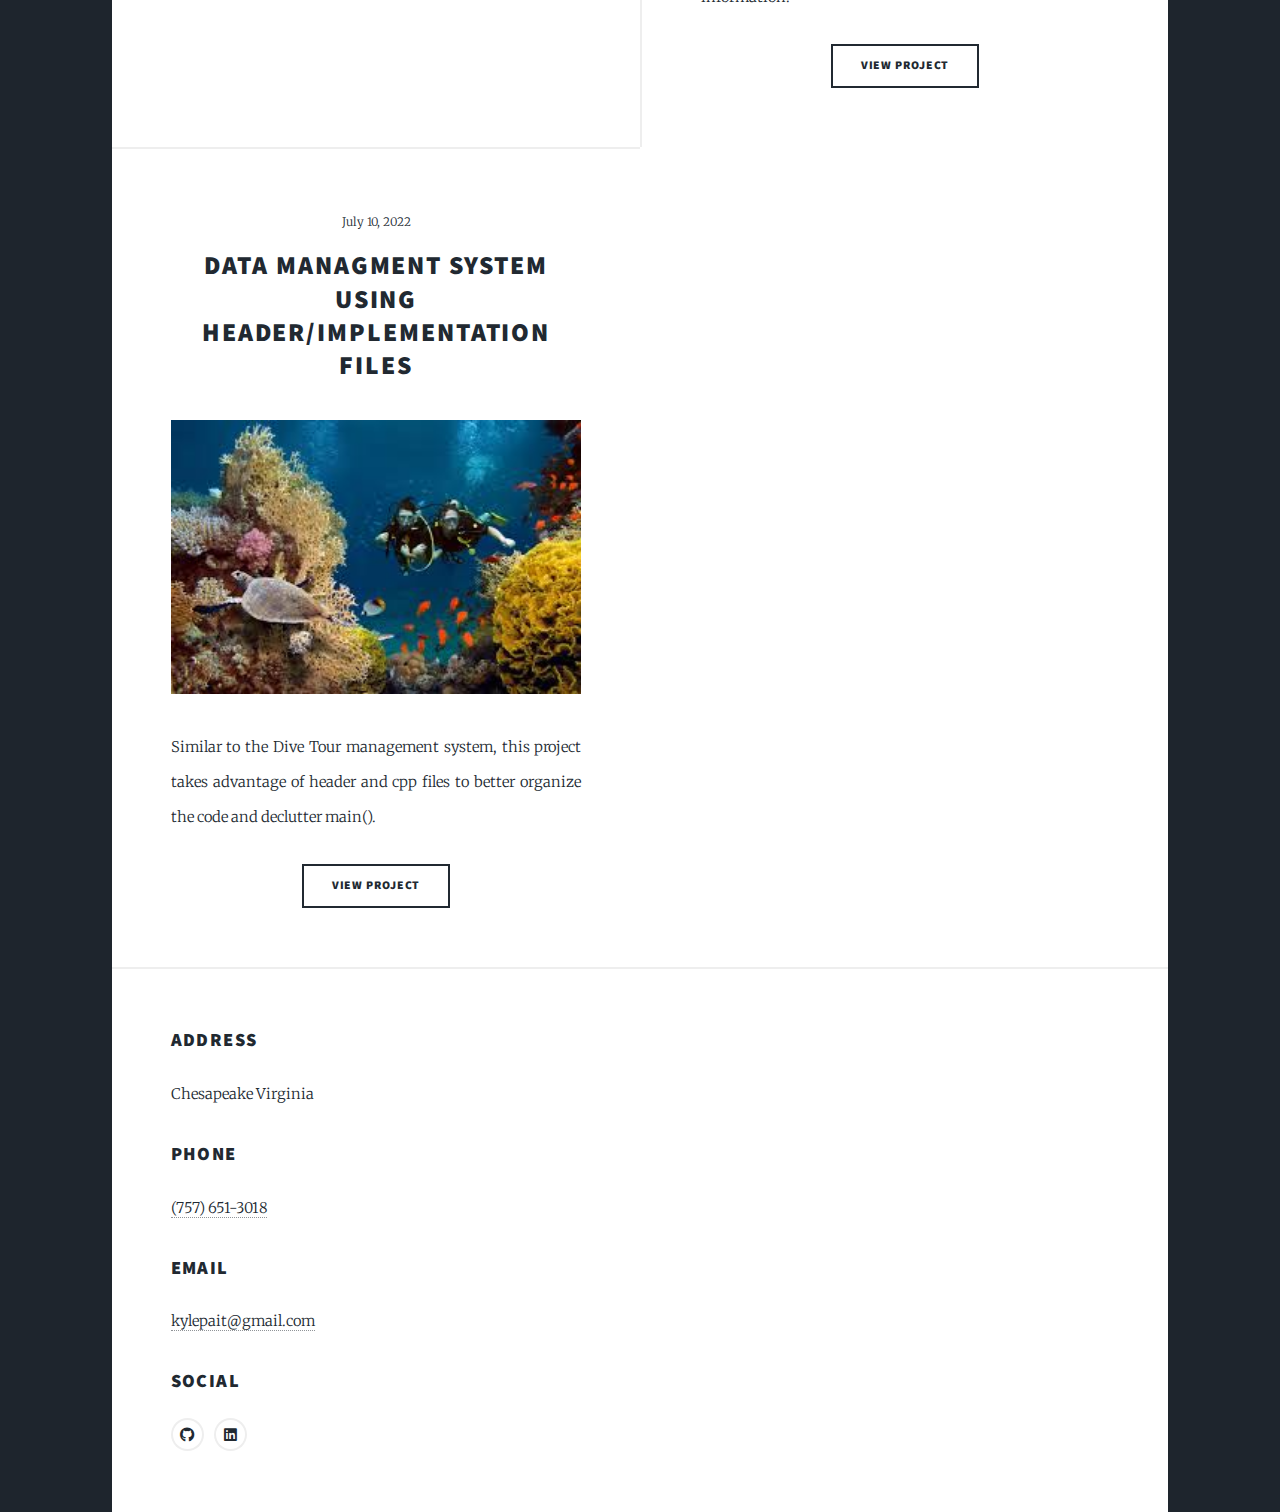
==== commit 1e756b16: "Add files via upload" ====
--- a/index.html
+++ b/index.html
@@ -38,7 +38,7 @@
 						<ul class="links">
 							<li class="active"><a href="index.html">C++ Projects</a></li>
 							<li><a href="generic.html">Python Projects</a></li>
-							<li><a href="elements.html">SQL Projects</a></li>
+							<li><a href="elements.html">React/Node.js Applications</a></li>
 						</ul>
 						<ul class="icons">
 							<li><a href="https://github.com/kylepait" class="icon brands fa-github"><span class="label">GitHub</span></a></li>
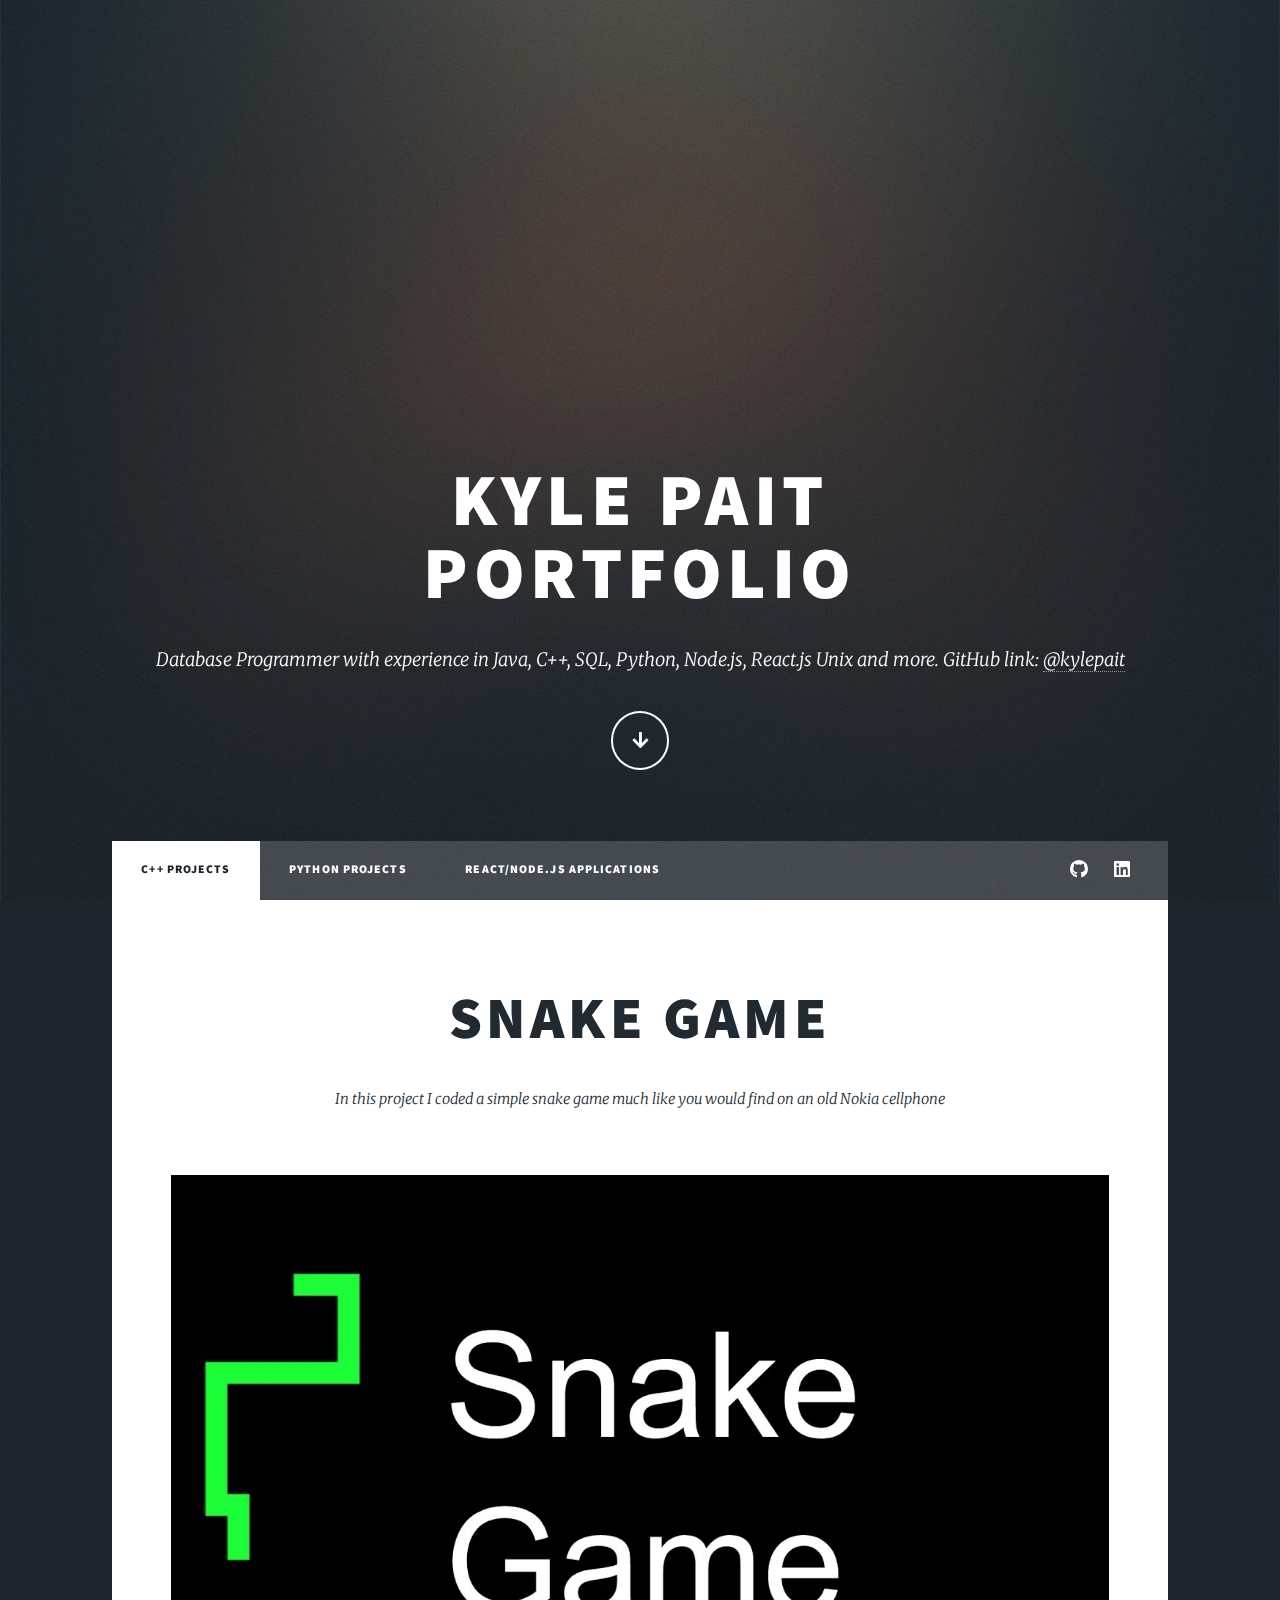
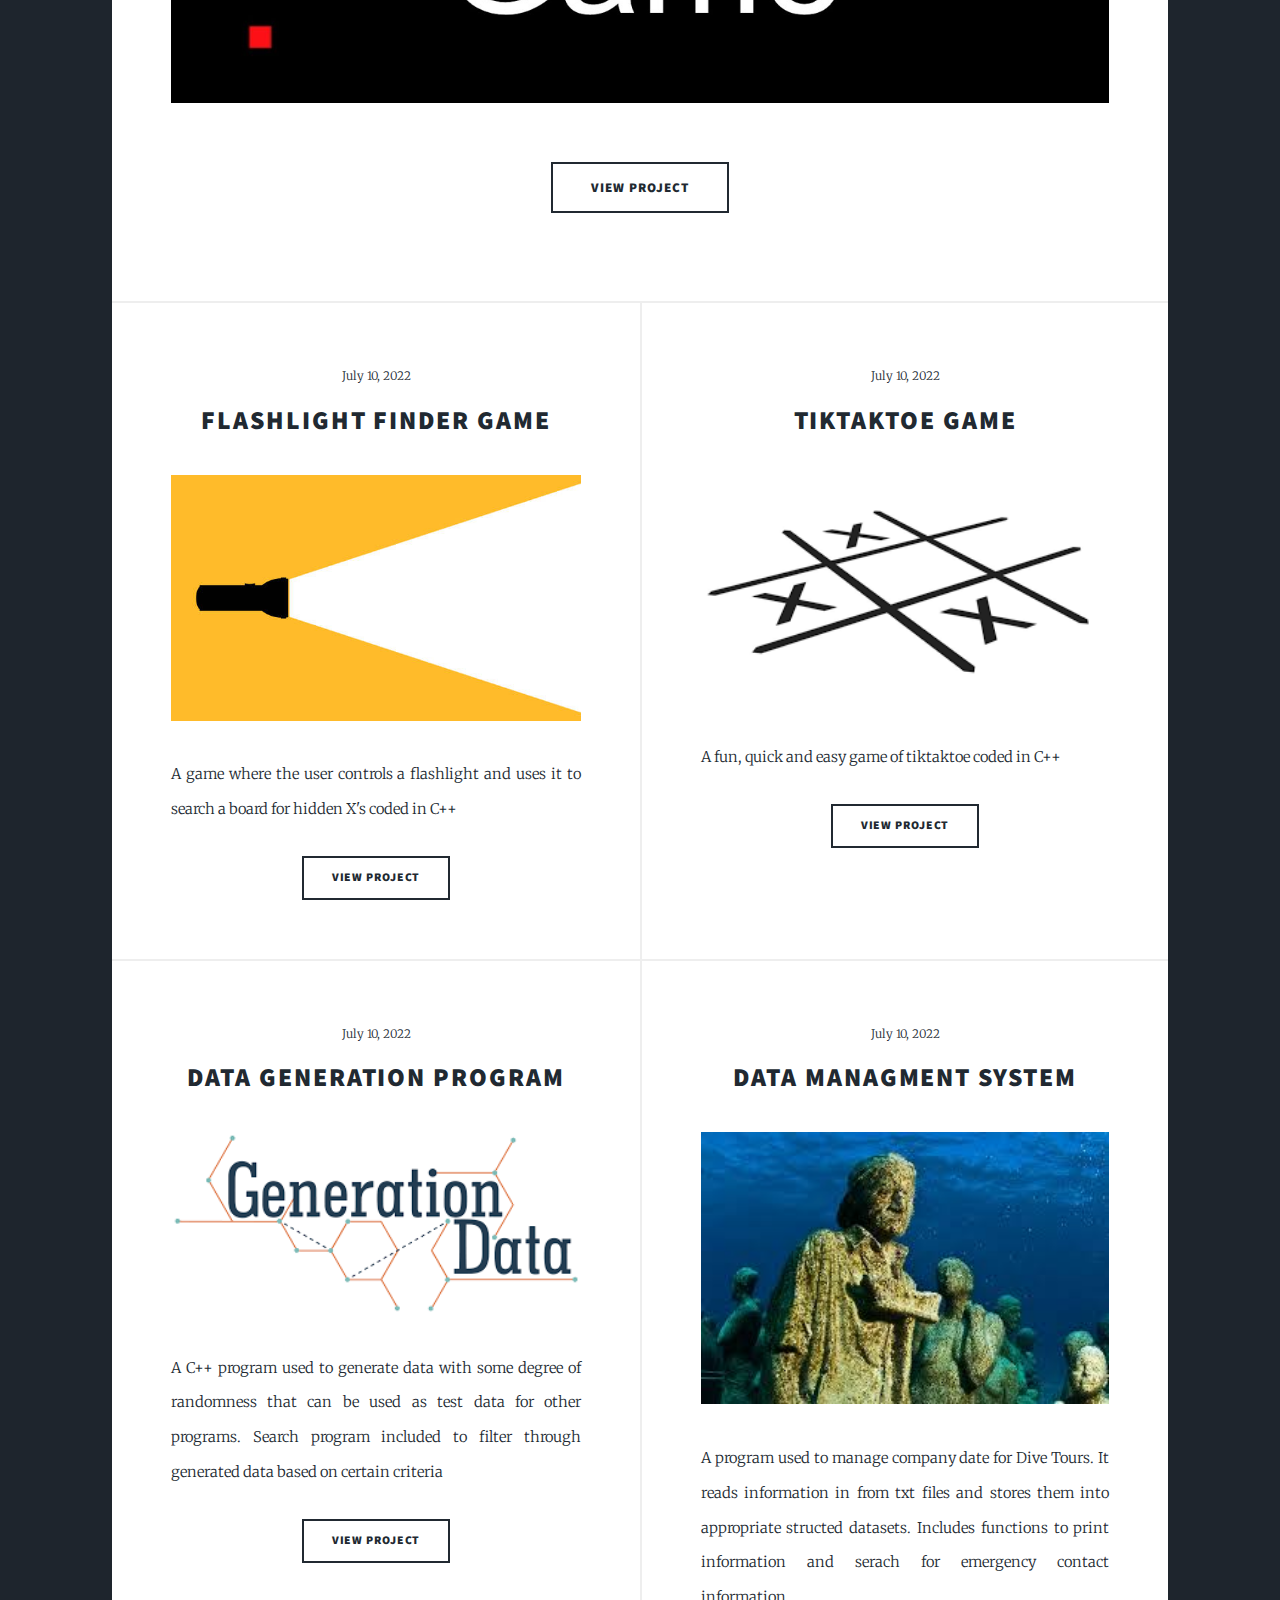
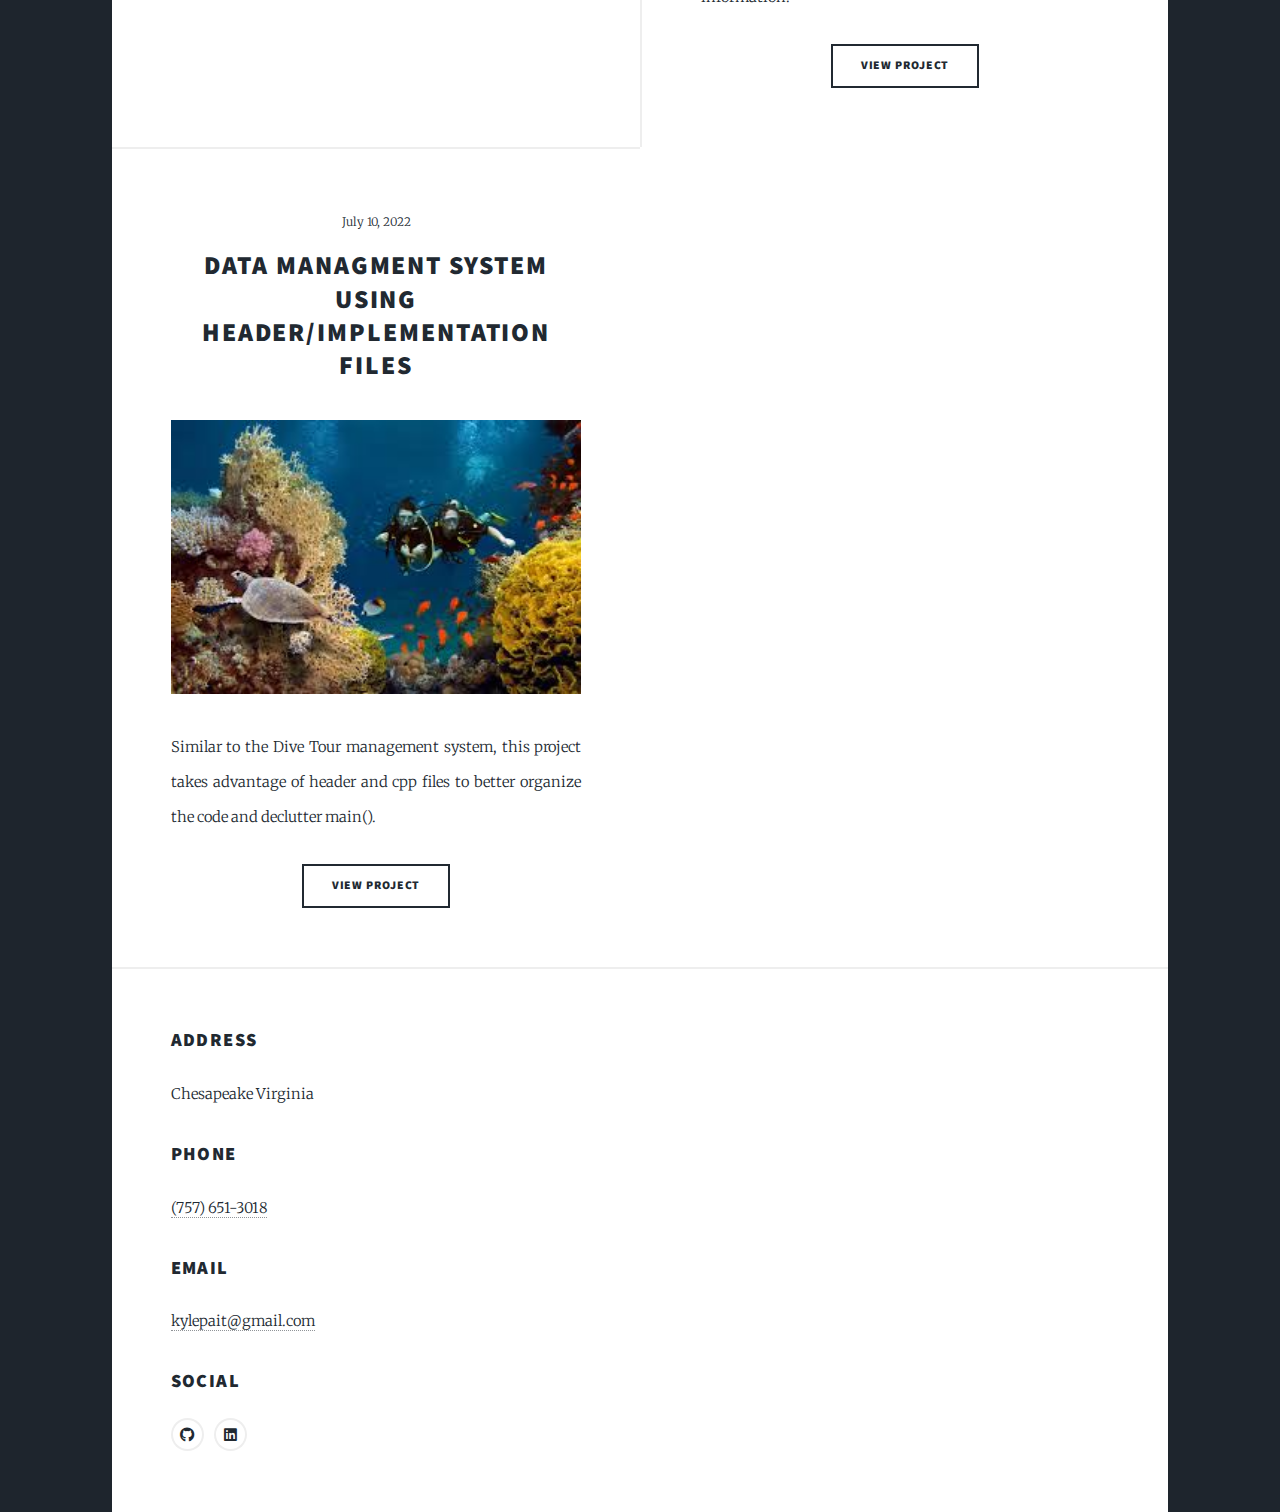
==== commit bf92ee2f: "Add files via upload" ====
--- a/index.html
+++ b/index.html
@@ -21,7 +21,7 @@
 					<div id="intro">
 						<h1>Kyle Pait<br />
 						Portfolio</h1>
-						<p>Database Programmer with experience in Java, C++, SQL, Python and Unix. GitHub link: <a href="https://github.com/kylepait">@kylepait</a>
+						<p>Database Programmer with experience in Java, C++, SQL, Python, Node.js, React.js Unix and more. GitHub link: <a href="https://github.com/kylepait">@kylepait</a>
 						
 						<ul class="actions">
 							<li><a href="#header" class="button icon solid solo fa-arrow-down scrolly">Continue</a></li>
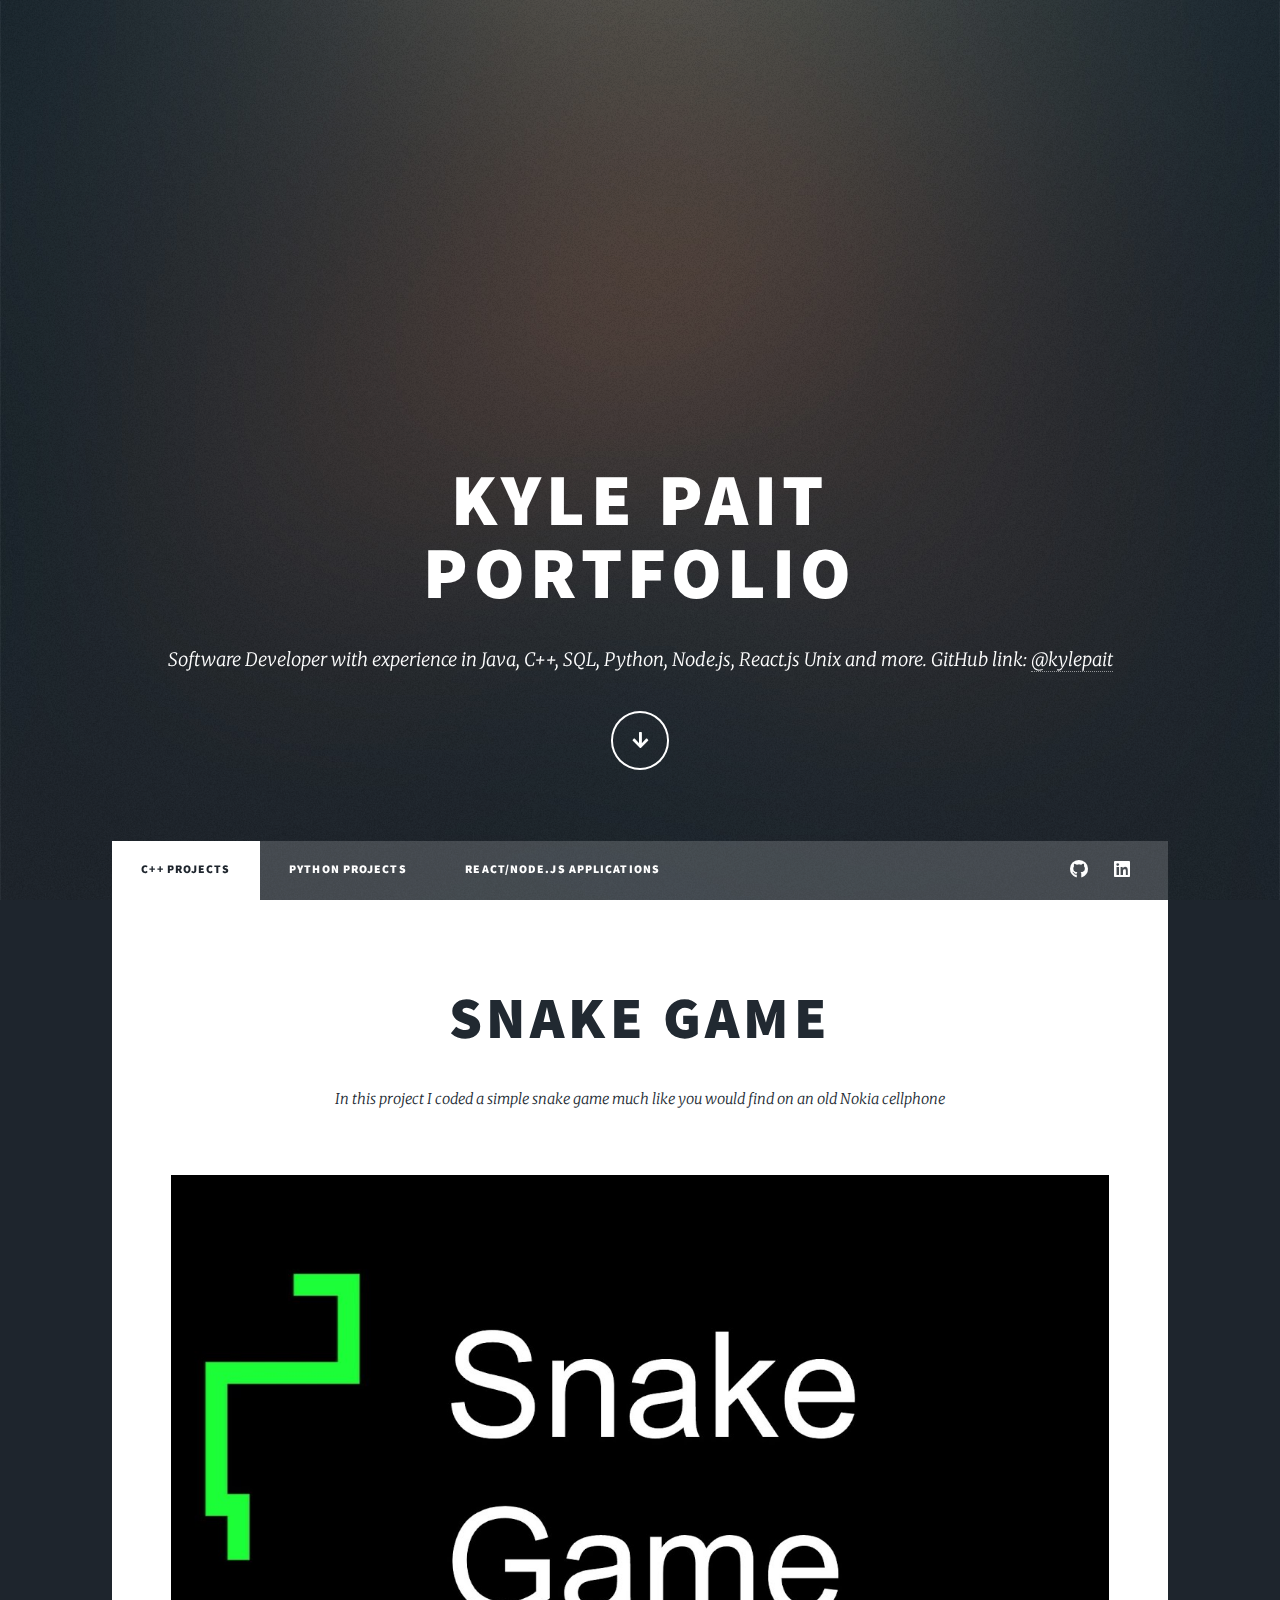
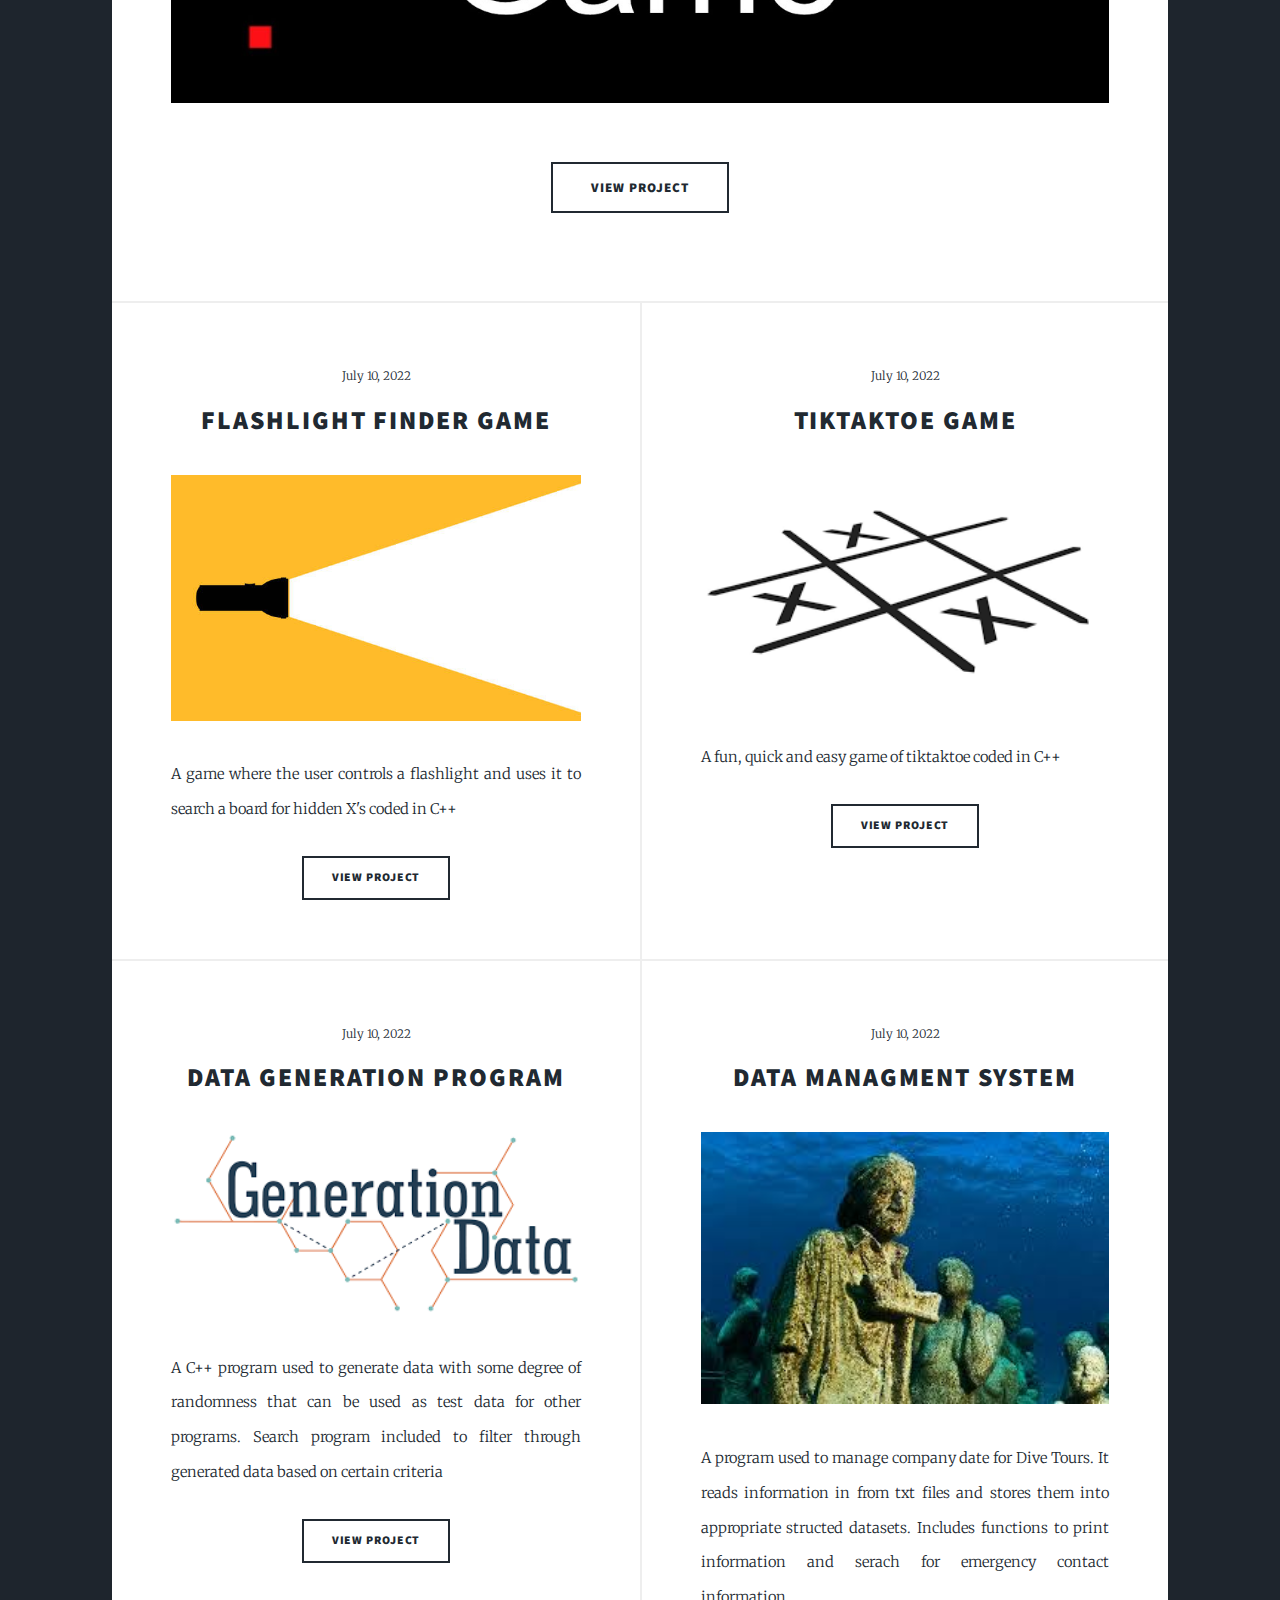
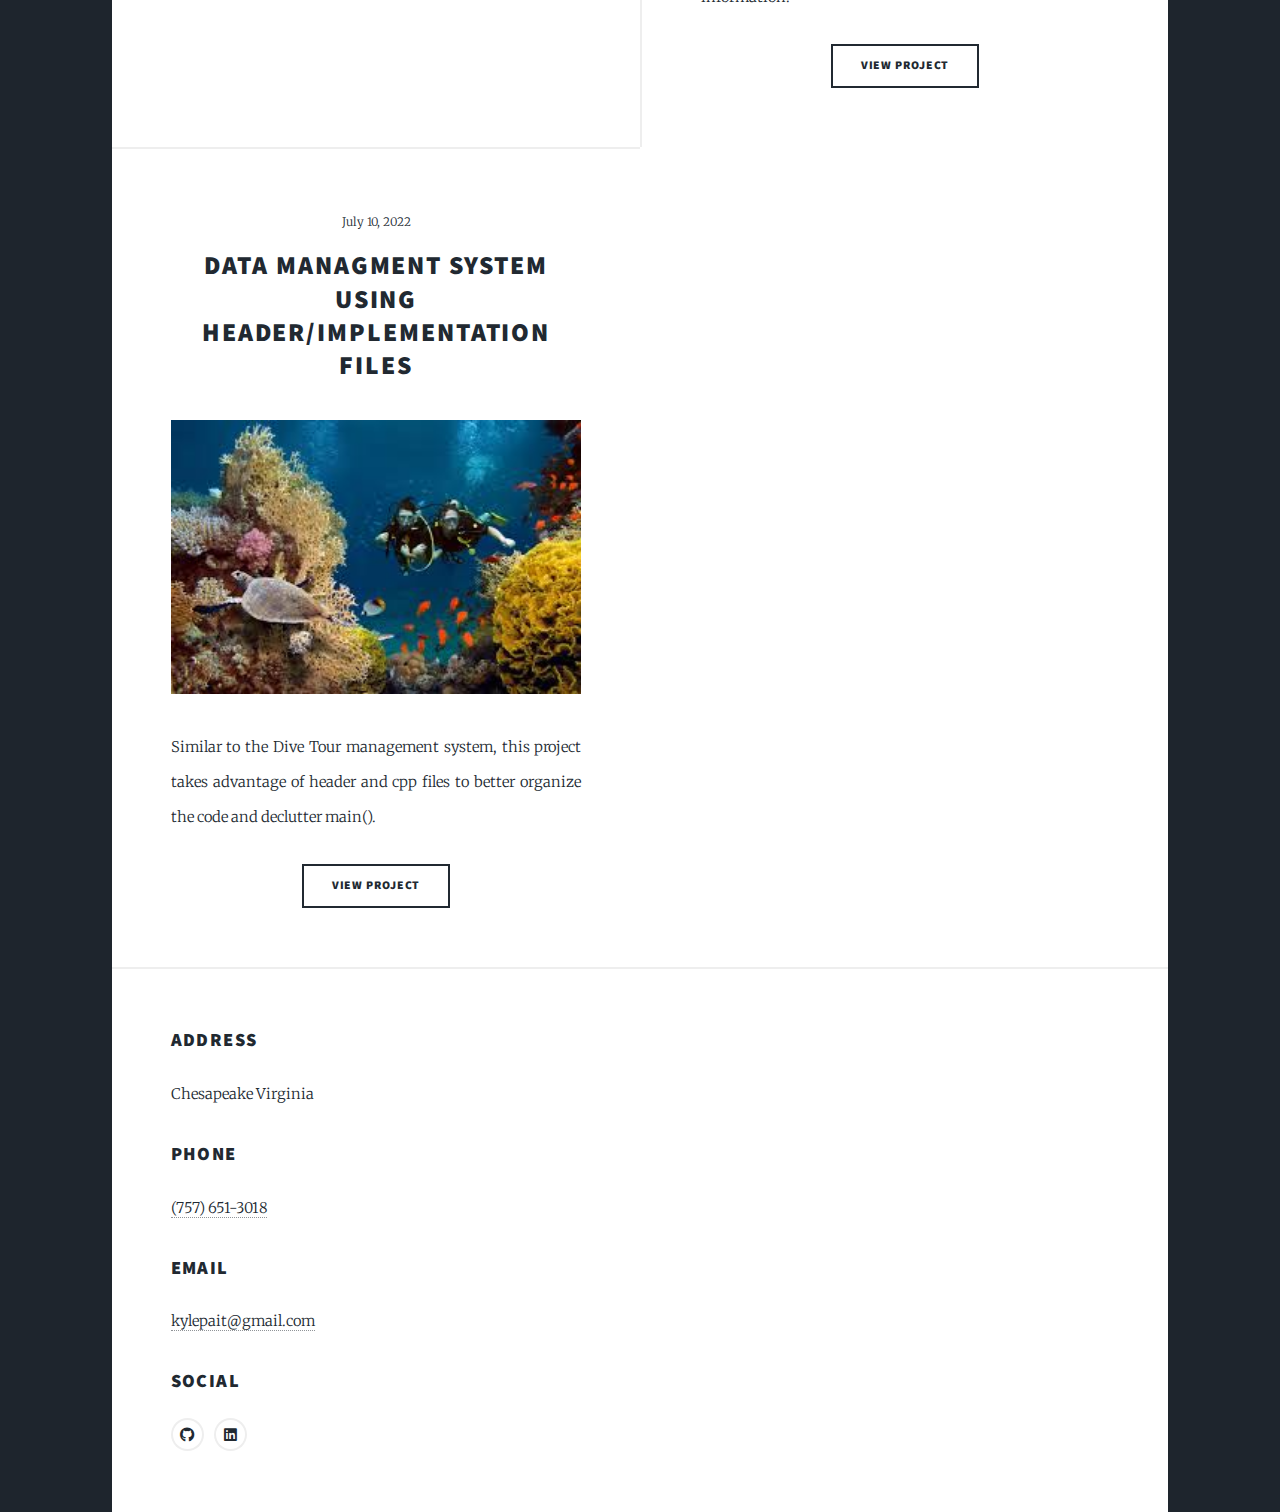
==== commit 2e3f36c2: "Add files via upload" ====
--- a/index.html
+++ b/index.html
@@ -21,7 +21,7 @@
 					<div id="intro">
 						<h1>Kyle Pait<br />
 						Portfolio</h1>
-						<p>Database Programmer with experience in Java, C++, SQL, Python, Node.js, React.js Unix and more. GitHub link: <a href="https://github.com/kylepait">@kylepait</a>
+						<p>Software Developer with experience in Java, C++, SQL, Python, Node.js, React.js Unix and more. GitHub link: <a href="https://github.com/kylepait">@kylepait</a>
 						
 						<ul class="actions">
 							<li><a href="#header" class="button icon solid solo fa-arrow-down scrolly">Continue</a></li>
--- a/assets/css/main.css
+++ b/assets/css/main.css
@@ -1,11 +1,25 @@
 @import url(fontawesome-all.min.css);
 @import url("https://fonts.googleapis.com/css?family=Merriweather:300,700,300italic,700italic|Source+Sans+Pro:900");
 
-/*
-	Massively by HTML5 UP
-	html5up.net | @ajlkn
-	Free for personal and commercial use under the CCA 3.0 license (html5up.net/license)
+/*
+	Massively by HTML5 UP
+	html5up.net | @ajlkn
+	Free for personal and commercial use under the CCA 3.0 license (html5up.net/license)
 */
+
+.image-gallery {
+    display: grid;
+    grid-template-columns: repeat(auto-fill, minmax(600px, 1fr));
+    gap: 20px;
+    padding: 20px;
+}
+
+.image-gallery img {
+    width: 100%;
+    height: auto;
+    border-radius: 8px;
+}
+
 
 html, body, div, span, applet, object,
 iframe, h1, h2, h3, h4, h5, h6, p, blockquote,
